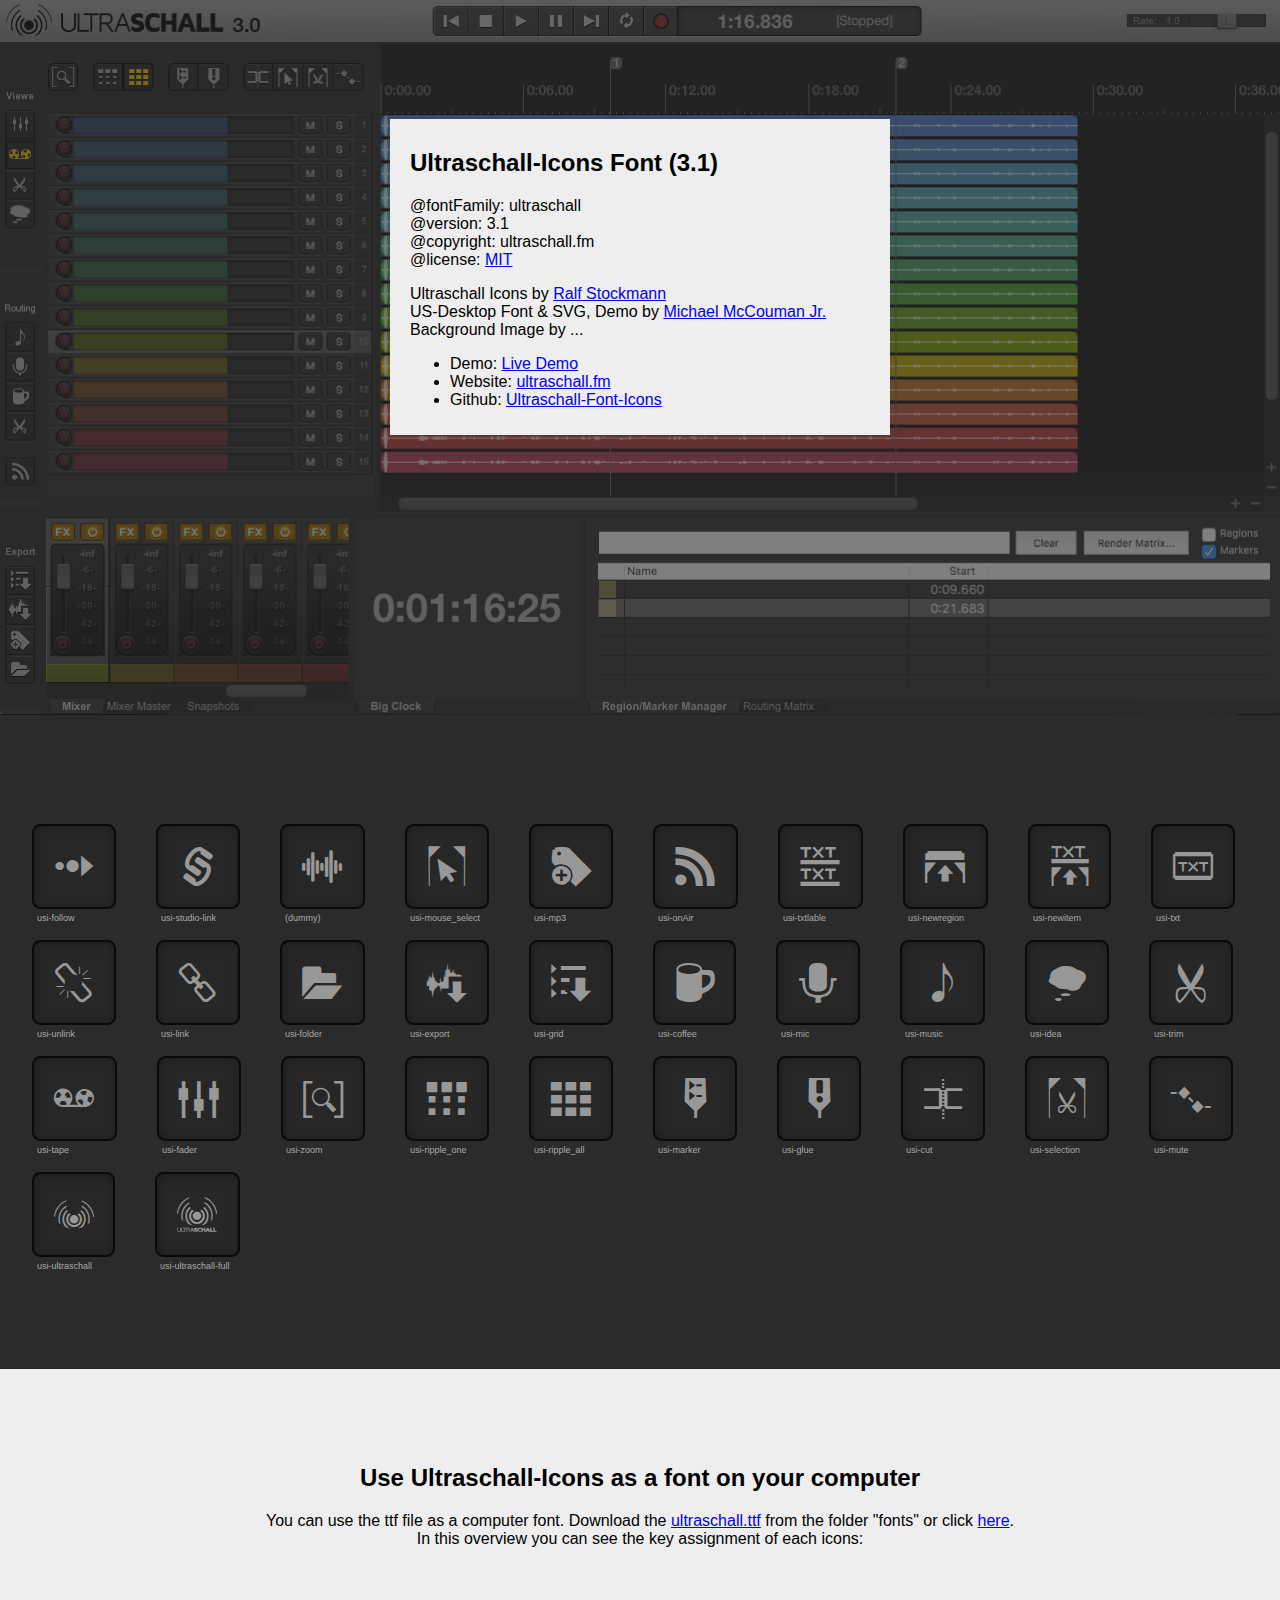
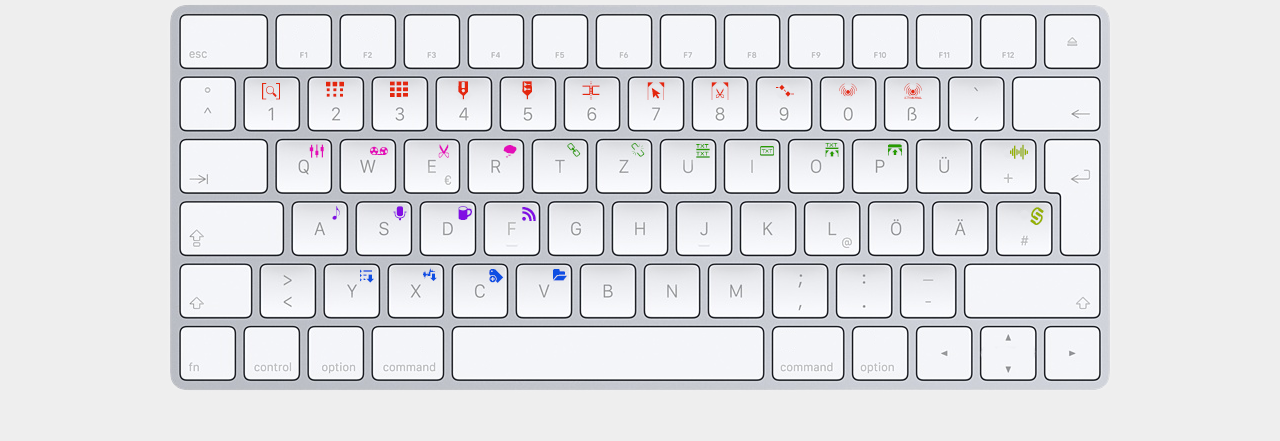
==== data/demo/index.html @ 4648a1b9 "update 3.1" ====
<!DOCTYPE html>
<html lang="en">
<head>
    <meta charset="UTF-8">
    <title>Ultraschall Icons 3.1 (demo view)</title>

    <!--
    Font Icons: "ultraschall 3.1"

    @fontFamily: ultraschall
  	@majorVersion: 3
  	@minorVersion: 1
  	@description: Ultraschall Icons
  	@copyright: ultraschall.fm - icons by Ralf Stockmann

  	@designer: Michael McCouman Jr.
  	@designerURL: http://wikibyte.org
  	@version: Version 3.0.3 / 3.1
  	@psName: ultraschall
  	@subFamily: Regular
    -->

    <link rel="stylesheet" href="css/us-fonts.css">
    <!--[if lt IE 8]><!-->
    <link rel="stylesheet" href="./css/ie7.css">
    <!--<![endif]-->
    <style>
        body {
            margin: 0;
            padding: 0;
            font-family: arial;
            background-color: #2b2b2b;
        }

        div div.grid p {
            margin: 0;
            padding: 25px;
            font-size: 9px;
            font-family: arial;
            color: #aaa;
        }

        i {
            margin: 20px;
            padding: 20px;
            font-size: 40px;

            border: 2px solid #0a0a0a;
            border-radius: 10%;
            -webkit-border-radius: 10%;
            -moz-border-radius: 10%;

            background: #272727;
            color: #989898;

            -webkit-box-shadow: inset 1px 1px 14px -6px rgba(0, 0, 0, 0.75);
            -moz-box-shadow: inset 1px 1px 14px -6px rgba(0, 0, 0, 0.75);
            box-shadow: inset 1px 1px 14px -6px rgba(0, 0, 0, 0.75);
        }

        i:hover {
            margin: 20px;
            padding: 20px;
            font-size: 40px;

            border: 2px solid #0a0a0a;
            border-radius: 10%;
            -webkit-border-radius: 10%;
            -moz-border-radius: 10%;

            background: #424341;
            color: #fff;

            -webkit-box-shadow: inset 1px 1px 14px -2px rgba(0, 0, 0, 0.75);
            -moz-box-shadow: inset 1px 1px 14px -2px rgba(0, 0, 0, 0.75);
            box-shadow: inset 1px 1px 14px -2px rgba(0, 0, 0, 0.75);
        }

        i:active {
            margin: 20px;
            padding: 20px;
            font-size: 40px;

            border: 2px solid #0a0a0a;
            border-radius: 10%;
            -webkit-border-radius: 10%;
            -moz-border-radius: 10%;

            background: #272727;
            color: #ffcc00;

            -webkit-box-shadow: inset 4px 9px 17px -3px rgba(0, 0, 0, 0.75);
            -moz-box-shadow: inset 4px 9px 17px -3px rgba(0, 0, 0, 0.75);
            box-shadow: inset 4px 9px 17px -3px rgba(0, 0, 0, 0.75);
        }

        .grid {
            width: auto;
            float: left;
            padding-bottom: 15px;
        }

        .icon-infobox {
            margin-top: -600px;
            position: relative;
            margin-bottom: 400px;
        }

        .icon-infos {
            width: 460px;
            margin-top: -12px;
            margin-bottom: 12px;
            padding: 10px 20px;
            background: #eee;
            text-align: left;
        }

        .us-screen img {
            width: 100%;
            opacity: 0.4;
        }

        .icon-page {
            margin-top: 52px;
            margin-bottom: 50px;
            padding: 12px;
        }

        .break {
            clear: both;
            padding: 35px;
        }

        .key-infos {
            margin-top: -12px;
            background: #eee;
            padding: 75px 30px 20px 30px;
        }

        .shortcodes {
            margin-top: 33px;
            text-align: center;
        }
    </style>
</head>
<body>

<div class="us-screen">
    <img src="img/us-screen.png">
</div>
<center>
    <div class="icon-infobox">
        <div class="icon-infos">
            <h2>Ultraschall-Icons Font (3.1)</h2>

            <p>
                @fontFamily: ultraschall<br>
                @version: 3.1<br>
                @copyright: ultraschall.fm<br>
                @license: <a href="https://github.com/Ultraschall/US-Font-Icons/blob/master/LICENSE">MIT</a>
            </p>

            <p>
                Ultraschall Icons by <a href="https://twitter.com/rstockm">Ralf Stockmann</a><br>
                US-Desktop Font & SVG, Demo by <a href="https://twitter.com/McCouman">Michael McCouman Jr.</a>
                Background Image by ...
            </p>

            <ul>
                <li>Demo: <a href="http://us-fonticon.wikibyte.org/">Live Demo</a></li>
                <li>Website: <a href="http://ultraschall.fm">ultraschall.fm</a></li>
                <li>Github: <a href="https://github.com/Ultraschall/US-Font-Icons">Ultraschall-Font-Icons</a></li>
            </ul>
        </div>
    </div>
</center>


<div class="icon-page">

    <!-- v3.0.3 -->

    <div class="grid">
        <i class="usi-follow"></i>

        <p> usi-follow</p>
    </div>

    <!-- v3.0.1 -->

    <div class="grid">
        <i class="usi-studio-link"></i>

        <p> usi-studio-link</p>
    </div>

    <div class="grid">
        <i class="usi-soundboard"></i>

        <p> (dummy)</p>
    </div>

    <!-- v3.0 -->

    <div class="grid">
        <i class="usi-mouse_select"></i>

        <p> usi-mouse_select</p>
    </div>

    <div class="grid">
        <i class="usi-mp3"></i>

        <p> usi-mp3</p>
    </div>

    <div class="grid">
        <i class="usi-onAir"></i>

        <p> usi-onAir</p>
    </div>


    <!-- v2.0 -->

    <div class="grid">
        <i class="usi-txtlable"></i>

        <p> usi-txtlable</p>
    </div>


    <div class="grid">
        <i class="usi-newregion"></i>

        <p> usi-newregion</p>
    </div>


    <div class="grid">
        <i class="usi-newitem"></i>

        <p> usi-newitem</p>
    </div>


    <div class="grid">
        <i class="usi-txt"></i>

        <p> usi-txt</p>
    </div>


    <!-- v1.0 -->

    <div class="grid">
        <i class="usi-unlink"></i>

        <p> usi-unlink</p>
    </div>


    <div class="grid">
        <i class="usi-link"></i>

        <p> usi-link</p>
    </div>


    <div class="grid">
        <i class="usi-folder"></i>

        <p> usi-folder</p>
    </div>


    <div class="grid">
        <i class="usi-export"></i>

        <p> usi-export</p>
    </div>


    <div class="grid">
        <i class="usi-grid"></i>

        <p> usi-grid</p>
    </div>


    <div class="grid">
        <i class="usi-coffee"></i>

        <p> usi-coffee</p>
    </div>


    <div class="grid">
        <i class="usi-mic"></i>

        <p> usi-mic</p>
    </div>


    <div class="grid">
        <i class="usi-music"></i>

        <p> usi-music</p>
    </div>


    <div class="grid">
        <i class="usi-idea"></i>

        <p> usi-idea</p>
    </div>


    <div class="grid">
        <i class="usi-trim"></i>

        <p> usi-trim</p>
    </div>


    <div class="grid">
        <i class="usi-tape"></i>

        <p> usi-tape</p>
    </div>


    <div class="grid">
        <i class="usi-fader"></i>

        <p> usi-fader</p>
    </div>


    <div class="grid">
        <i class="usi-zoom"></i>

        <p> usi-zoom</p>
    </div>


    <div class="grid">
        <i class="usi-ripple_one"></i>

        <p> usi-ripple_one</p>
    </div>


    <div class="grid">
        <i class="usi-ripple_all"></i>

        <p> usi-ripple_all</p>
    </div>


    <div class="grid">
        <i class="usi-marker"></i>

        <p> usi-marker</p>
    </div>


    <div class="grid">
        <i class="usi-glue"></i>

        <p> usi-glue</p>
    </div>


    <div class="grid">
        <i class="usi-cut"></i>

        <p> usi-cut</p>
    </div>


    <div class="grid">
        <i class="usi-selection"></i>

        <p>usi-selection</p>
    </div>


    <div class="grid">
        <i class="usi-mute"></i>

        <p>usi-mute</p>
    </div>


    <div class="grid">
        <i class="usi-ultraschall"></i>

        <p>usi-ultraschall</p>
    </div>


    <div class="grid">
        <i class="usi-ultraschall-full"></i>

        <p>usi-ultraschall-full</p>
    </div>

    <!--end-->
</div>


<div class="break"></div>

<center>
    <div class="key-infos">
        <h2>Use Ultraschall-Icons as a font on your computer</h2>
        <p>
            You can use the ttf file as a computer font. Download the <a
                href="https://github.com/Ultraschall/US-Font-Icons/blob/master/data/fonts/ultraschall.ttf?raw=true">ultraschall.ttf</a>
            from the folder "fonts" or click <a
                href="https://github.com/Ultraschall/US-Font-Icons/blob/master/data/fonts/ultraschall.ttf?raw=true">here</a>.
            <br>
            In this overview you can see the key assignment of each icons:
        </p>
        <div class="shortcodes">
            <img src="img/font-shortcuts.png">
        </div>
    </div>
</center>

</body>
</html>
---- data/demo/css/us-fonts.css ----
@font-face {
  font-family: 'ultraschall';
  src:  url('../fonts/ultraschall.eot?swge8p');
  src:  url('../fonts/ultraschall.eot?swge8p#iefix') format('embedded-opentype'),
    url('../fonts/ultraschall.ttf?swge8p') format('truetype'),
    url('../fonts/ultraschall.woff?swge8p') format('woff'),
    url('../fonts/ultraschall.svg?swge8p#ultraschall') format('svg');
  font-weight: normal;
  font-style: normal;
}

[class^="usi-"], [class*=" usi-"] {
  font-family: 'ultraschall' !important;
  speak: none;
  font-style: normal;
  font-weight: normal;
  font-variant: normal;
  text-transform: none;
  line-height: 1;
  -webkit-font-smoothing: antialiased;
  -moz-osx-font-smoothing: grayscale;
}

.usi-zoom:before {
  content: "\31";
}
.usi-follow:before {
  content: "\32";
}
.usi-ripple_one:before {
  content: "\33";
}
.usi-ripple_all:before {
  content: "\34";
}
.usi-glue:before {
  content: "\35";
}
.usi-marker:before {
  content: "\36";
}
.usi-cut:before {
  content: "\37";
}
.usi-mouse_select:before {
  content: "\38";
}
.usi-selection:before {
  content: "\39";
}
.usi-mute:before {
  content: "\30";
}
.usi-fader:before {
  content: "\71";
}
.usi-ultraschall:before {
  content: "\b4";
}
.usi-ultraschall-full:before {
  content: "\df";
}
.usi-tape:before {
  content: "\77";
}
.usi-trim:before {
  content: "\65";
}
.usi-idea:before {
  content: "\72";
}
.usi-music:before {
  content: "\61";
}
.usi-mic:before {
  content: "\73";
}
.usi-coffee:before {
  content: "\64";
}
.usi-onAir:before {
  content: "\66";
}
.usi-grid:before {
  content: "\79";
}
.usi-export:before {
  content: "\78";
}
.usi-mp3:before {
  content: "\63";
}
.usi-folder:before {
  content: "\76";
}
.usi-link:before {
  content: "\74";
}
.usi-unlink:before {
  content: "\7a";
}
.usi-txtlable:before {
  content: "\75";
}
.usi-txt:before {
  content: "\69";
}
.usi-newitem:before {
  content: "\6f";
}
.usi-newregion:before {
  content: "\70";
}
.usi-studio-link:before {
  content: "\23";
}
.usi-soundboard:before {
  content: "\2b";
}
---- data/demo/css/ie7.css ----
.usi-zoom {
  *zoom: expression(this.runtimeStyle['zoom'] = '1', this.innerHTML = '&#x31;');
}
.usi-follow {
  *zoom: expression(this.runtimeStyle['zoom'] = '1', this.innerHTML = '&#x32;');
}
.usi-ripple_one {
  *zoom: expression(this.runtimeStyle['zoom'] = '1', this.innerHTML = '&#x33;');
}
.usi-ripple_all {
  *zoom: expression(this.runtimeStyle['zoom'] = '1', this.innerHTML = '&#x34;');
}
.usi-glue {
  *zoom: expression(this.runtimeStyle['zoom'] = '1', this.innerHTML = '&#x35;');
}
.usi-marker {
  *zoom: expression(this.runtimeStyle['zoom'] = '1', this.innerHTML = '&#x36;');
}
.usi-cut {
  *zoom: expression(this.runtimeStyle['zoom'] = '1', this.innerHTML = '&#x37;');
}
.usi-mouse_select {
  *zoom: expression(this.runtimeStyle['zoom'] = '1', this.innerHTML = '&#x38;');
}
.usi-selection {
  *zoom: expression(this.runtimeStyle['zoom'] = '1', this.innerHTML = '&#x39;');
}
.usi-mute {
  *zoom: expression(this.runtimeStyle['zoom'] = '1', this.innerHTML = '&#x30;');
}
.usi-fader {
  *zoom: expression(this.runtimeStyle['zoom'] = '1', this.innerHTML = '&#x71;');
}
.usi-ultraschall {
  *zoom: expression(this.runtimeStyle['zoom'] = '1', this.innerHTML = '&#xb4;');
}
.usi-ultraschall-full {
  *zoom: expression(this.runtimeStyle['zoom'] = '1', this.innerHTML = '&#xdf;');
}
.usi-tape {
  *zoom: expression(this.runtimeStyle['zoom'] = '1', this.innerHTML = '&#x77;');
}
.usi-trim {
  *zoom: expression(this.runtimeStyle['zoom'] = '1', this.innerHTML = '&#x65;');
}
.usi-idea {
  *zoom: expression(this.runtimeStyle['zoom'] = '1', this.innerHTML = '&#x72;');
}
.usi-music {
  *zoom: expression(this.runtimeStyle['zoom'] = '1', this.innerHTML = '&#x61;');
}
.usi-mic {
  *zoom: expression(this.runtimeStyle['zoom'] = '1', this.innerHTML = '&#x73;');
}
.usi-coffee {
  *zoom: expression(this.runtimeStyle['zoom'] = '1', this.innerHTML = '&#x64;');
}
.usi-onAir {
  *zoom: expression(this.runtimeStyle['zoom'] = '1', this.innerHTML = '&#x66;');
}
.usi-grid {
  *zoom: expression(this.runtimeStyle['zoom'] = '1', this.innerHTML = '&#x79;');
}
.usi-export {
  *zoom: expression(this.runtimeStyle['zoom'] = '1', this.innerHTML = '&#x78;');
}
.usi-mp3 {
  *zoom: expression(this.runtimeStyle['zoom'] = '1', this.innerHTML = '&#x63;');
}
.usi-folder {
  *zoom: expression(this.runtimeStyle['zoom'] = '1', this.innerHTML = '&#x76;');
}
.usi-link {
  *zoom: expression(this.runtimeStyle['zoom'] = '1', this.innerHTML = '&#x74;');
}
.usi-unlink {
  *zoom: expression(this.runtimeStyle['zoom'] = '1', this.innerHTML = '&#x7a;');
}
.usi-txtlable {
  *zoom: expression(this.runtimeStyle['zoom'] = '1', this.innerHTML = '&#x75;');
}
.usi-txt {
  *zoom: expression(this.runtimeStyle['zoom'] = '1', this.innerHTML = '&#x69;');
}
.usi-newitem {
  *zoom: expression(this.runtimeStyle['zoom'] = '1', this.innerHTML = '&#x6f;');
}
.usi-newregion {
  *zoom: expression(this.runtimeStyle['zoom'] = '1', this.innerHTML = '&#x70;');
}
.usi-studio-link {
  *zoom: expression(this.runtimeStyle['zoom'] = '1', this.innerHTML = '&#x23;');
}
.usi-soundboard {
  *zoom: expression(this.runtimeStyle['zoom'] = '1', this.innerHTML = '&#x2b;');
}
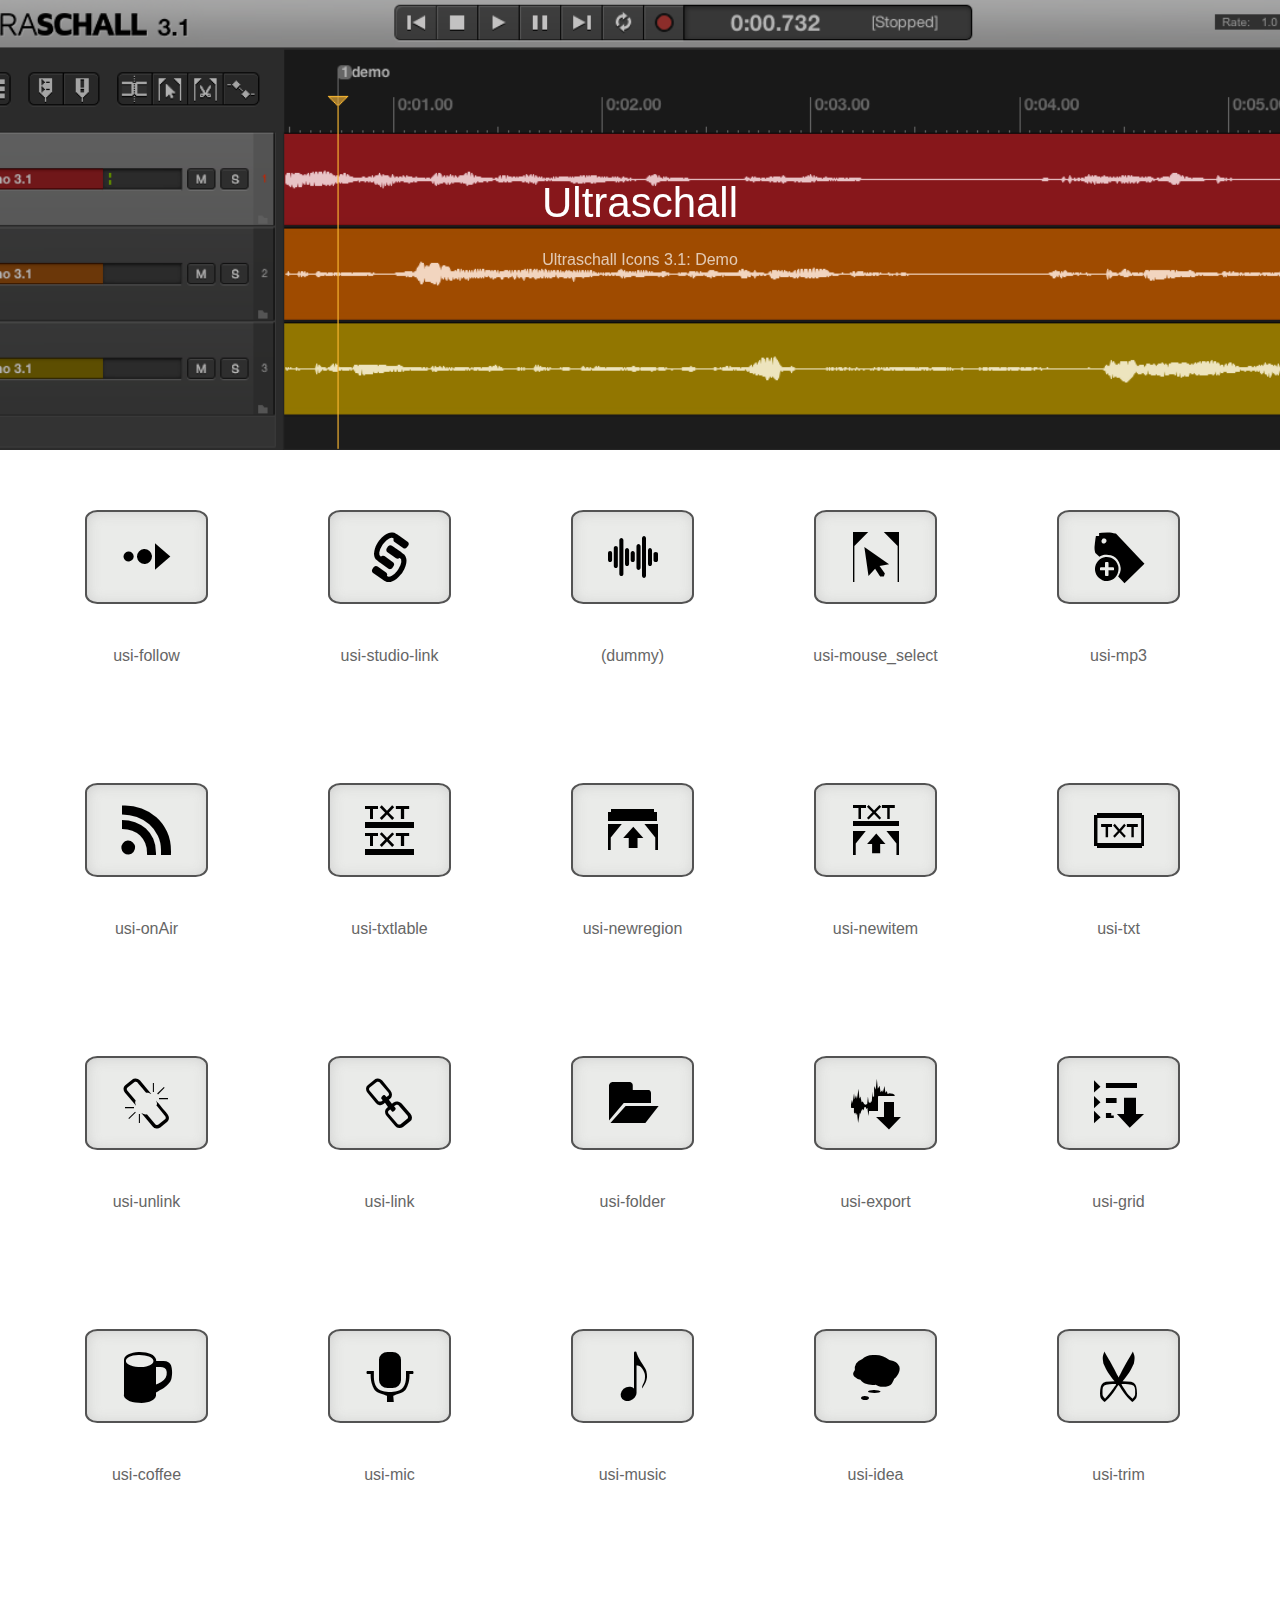
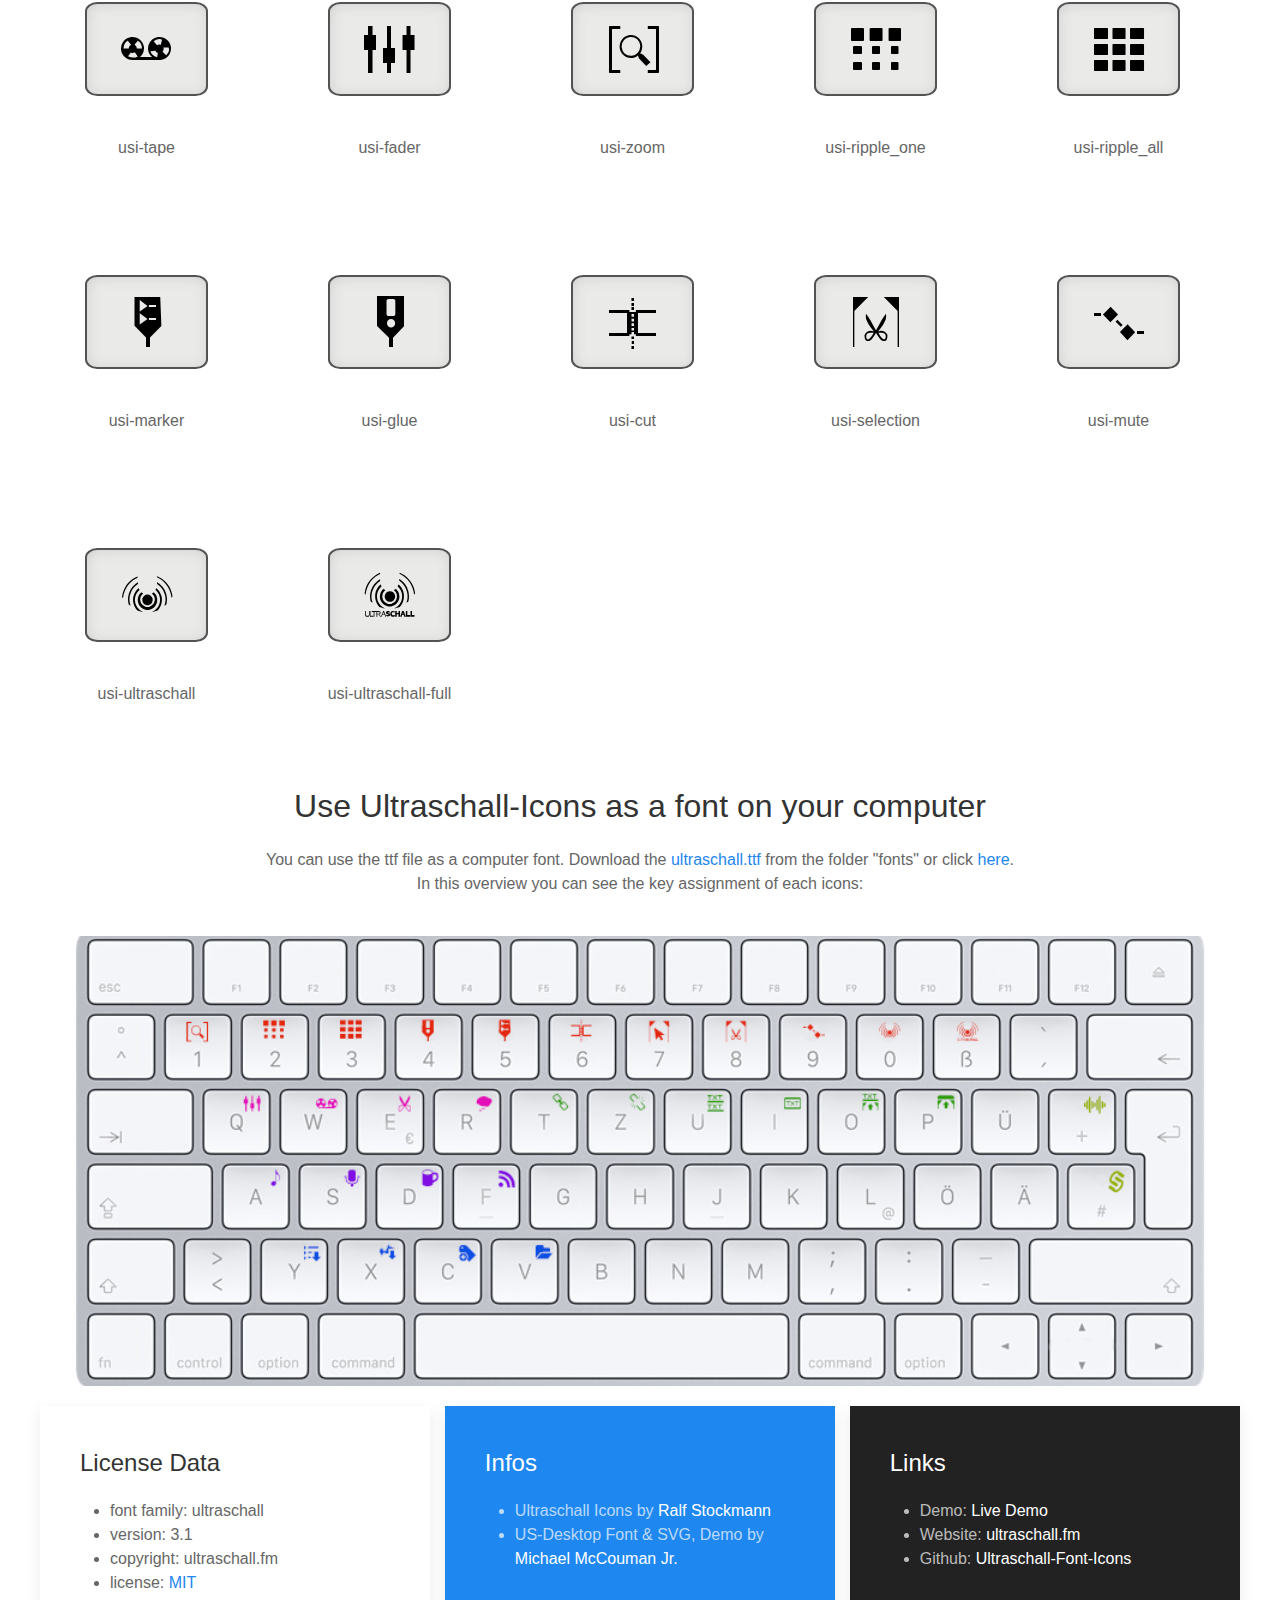
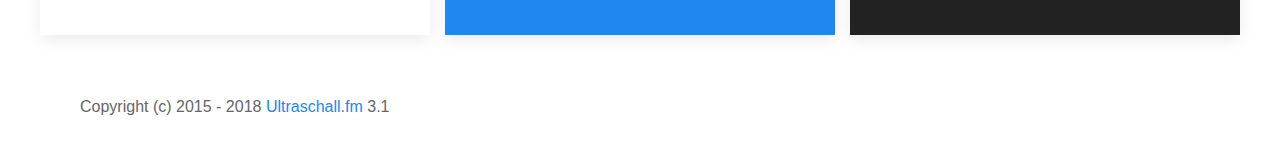
==== commit 78bb5f0e: "update 3.1" ====
--- a/data/demo/index.html
+++ b/data/demo/index.html
@@ -2,419 +2,247 @@
 <html lang="en">
 <head>
     <meta charset="UTF-8">
-    <title>Ultraschall Icons 3.1 (demo view)</title>
-
-    <!--
-    Font Icons: "ultraschall 3.1"
-
-    @fontFamily: ultraschall
-  	@majorVersion: 3
-  	@minorVersion: 1
-  	@description: Ultraschall Icons
-  	@copyright: ultraschall.fm - icons by Ralf Stockmann
-
-  	@designer: Michael McCouman Jr.
-  	@designerURL: http://wikibyte.org
-  	@version: Version 3.0.3 / 3.1
-  	@psName: ultraschall
-  	@subFamily: Regular
-    -->
-
-    <link rel="stylesheet" href="css/us-fonts.css">
+    <title>US-Icons 3.1: Demo</title>
+    <link rel="stylesheet" href="./css/us-demo.css">
+    <link rel="stylesheet" href="./css/us-fonts.css">
     <!--[if lt IE 8]><!-->
     <link rel="stylesheet" href="./css/ie7.css">
     <!--<![endif]-->
     <style>
-        body {
-            margin: 0;
-            padding: 0;
-            font-family: arial;
-            background-color: #2b2b2b;
-        }
-
-        div div.grid p {
-            margin: 0;
-            padding: 25px;
-            font-size: 9px;
-            font-family: arial;
-            color: #aaa;
-        }
-
-        i {
+        /*div.bg {
+            background: url('./img/bg.png');
+        }*/
+
+        div.uk-card i {
+            text-align: center;
+            font-size: 50px;
             margin: 20px;
             padding: 20px;
-            font-size: 40px;
-
-            border: 2px solid #0a0a0a;
+
+            border: 2px solid #535353;
             border-radius: 10%;
             -webkit-border-radius: 10%;
             -moz-border-radius: 10%;
 
-            background: #272727;
-            color: #989898;
-
-            -webkit-box-shadow: inset 1px 1px 14px -6px rgba(0, 0, 0, 0.75);
-            -moz-box-shadow: inset 1px 1px 14px -6px rgba(0, 0, 0, 0.75);
-            box-shadow: inset 1px 1px 14px -6px rgba(0, 0, 0, 0.75);
+            background: #eaebe9;
+            color: #000;
+
+            -webkit-box-shadow: inset 1px 1px 14px -2px rgba(167, 167, 167, 0.75);
+            -moz-box-shadow: inset 1px 1px 14px -2px rgba(192, 192, 192, 0.75);
+            box-shadow: inset 1px 1px 14px -2px rgba(192, 192, 192, 0.75);
         }
 
-        i:hover {
-            margin: 20px;
-            padding: 20px;
-            font-size: 40px;
-
-            border: 2px solid #0a0a0a;
-            border-radius: 10%;
-            -webkit-border-radius: 10%;
-            -moz-border-radius: 10%;
-
-            background: #424341;
-            color: #fff;
-
-            -webkit-box-shadow: inset 1px 1px 14px -2px rgba(0, 0, 0, 0.75);
-            -moz-box-shadow: inset 1px 1px 14px -2px rgba(0, 0, 0, 0.75);
-            box-shadow: inset 1px 1px 14px -2px rgba(0, 0, 0, 0.75);
+        div.uk-card p {
+            text-align: center;
         }
 
-        i:active {
-            margin: 20px;
-            padding: 20px;
-            font-size: 40px;
-
-            border: 2px solid #0a0a0a;
-            border-radius: 10%;
-            -webkit-border-radius: 10%;
-            -moz-border-radius: 10%;
-
-            background: #272727;
-            color: #ffcc00;
+        div.uk-card i:hover {
+            background: #eaebe9;
+            color: #000;
+
+            -webkit-box-shadow: inset 1px 1px 14px -2px rgba(32, 32, 32, 0.75);
+            -moz-box-shadow: inset 1px 1px 14px -2px rgba(32, 32, 32, 0.75);
+            box-shadow: inset 1px 1px 14px -2px rgba(32, 32, 32, 0.75);
+        }
+
+        div.uk-card i:active {
+            background: #eaebe9;
+            color: #e86a00;
 
             -webkit-box-shadow: inset 4px 9px 17px -3px rgba(0, 0, 0, 0.75);
             -moz-box-shadow: inset 4px 9px 17px -3px rgba(0, 0, 0, 0.75);
             box-shadow: inset 4px 9px 17px -3px rgba(0, 0, 0, 0.75);
         }
-
-        .grid {
-            width: auto;
-            float: left;
-            padding-bottom: 15px;
-        }
-
-        .icon-infobox {
-            margin-top: -600px;
-            position: relative;
-            margin-bottom: 400px;
-        }
-
-        .icon-infos {
-            width: 460px;
-            margin-top: -12px;
-            margin-bottom: 12px;
-            padding: 10px 20px;
-            background: #eee;
-            text-align: left;
-        }
-
-        .us-screen img {
-            width: 100%;
-            opacity: 0.4;
-        }
-
-        .icon-page {
-            margin-top: 52px;
-            margin-bottom: 50px;
-            padding: 12px;
-        }
-
-        .break {
-            clear: both;
-            padding: 35px;
-        }
-
-        .key-infos {
-            margin-top: -12px;
-            background: #eee;
-            padding: 75px 30px 20px 30px;
-        }
-
-        .shortcodes {
-            margin-top: 33px;
-            text-align: center;
-        }
     </style>
+    <script src="js/us-cont.js"></script>
+    <script src="js/us-icons.js"></script>
 </head>
 <body>
 
-<div class="us-screen">
-    <img src="img/us-screen.png">
-</div>
-<center>
-    <div class="icon-infobox">
-        <div class="icon-infos">
-            <h2>Ultraschall-Icons Font (3.1)</h2>
-
-            <p>
-                @fontFamily: ultraschall<br>
-                @version: 3.1<br>
-                @copyright: ultraschall.fm<br>
-                @license: <a href="https://github.com/Ultraschall/US-Font-Icons/blob/master/LICENSE">MIT</a>
-            </p>
-
-            <p>
-                Ultraschall Icons by <a href="https://twitter.com/rstockm">Ralf Stockmann</a><br>
-                US-Desktop Font & SVG, Demo by <a href="https://twitter.com/McCouman">Michael McCouman Jr.</a>
-                Background Image by ...
-            </p>
-
-            <ul>
-                <li>Demo: <a href="http://us-fonticon.wikibyte.org/">Live Demo</a></li>
-                <li>Website: <a href="http://ultraschall.fm">ultraschall.fm</a></li>
-                <li>Github: <a href="https://github.com/Ultraschall/US-Font-Icons">Ultraschall-Font-Icons</a></li>
-            </ul>
-        </div>
-    </div>
-</center>
-
-
-<div class="icon-page">
-
-    <!-- v3.0.3 -->
-
-    <div class="grid">
-        <i class="usi-follow"></i>
-
-        <p> usi-follow</p>
-    </div>
-
-    <!-- v3.0.1 -->
-
-    <div class="grid">
-        <i class="usi-studio-link"></i>
-
-        <p> usi-studio-link</p>
-    </div>
-
-    <div class="grid">
-        <i class="usi-soundboard"></i>
-
-        <p> (dummy)</p>
-    </div>
-
-    <!-- v3.0 -->
-
-    <div class="grid">
-        <i class="usi-mouse_select"></i>
-
-        <p> usi-mouse_select</p>
-    </div>
-
-    <div class="grid">
-        <i class="usi-mp3"></i>
-
-        <p> usi-mp3</p>
-    </div>
-
-    <div class="grid">
-        <i class="usi-onAir"></i>
-
-        <p> usi-onAir</p>
-    </div>
-
-
-    <!-- v2.0 -->
-
-    <div class="grid">
-        <i class="usi-txtlable"></i>
-
-        <p> usi-txtlable</p>
-    </div>
-
-
-    <div class="grid">
-        <i class="usi-newregion"></i>
-
-        <p> usi-newregion</p>
-    </div>
-
-
-    <div class="grid">
-        <i class="usi-newitem"></i>
-
-        <p> usi-newitem</p>
-    </div>
-
-
-    <div class="grid">
-        <i class="usi-txt"></i>
-
-        <p> usi-txt</p>
-    </div>
-
-
-    <!-- v1.0 -->
-
-    <div class="grid">
-        <i class="usi-unlink"></i>
-
-        <p> usi-unlink</p>
-    </div>
-
-
-    <div class="grid">
-        <i class="usi-link"></i>
-
-        <p> usi-link</p>
-    </div>
-
-
-    <div class="grid">
-        <i class="usi-folder"></i>
-
-        <p> usi-folder</p>
-    </div>
-
-
-    <div class="grid">
-        <i class="usi-export"></i>
-
-        <p> usi-export</p>
-    </div>
-
-
-    <div class="grid">
-        <i class="usi-grid"></i>
-
-        <p> usi-grid</p>
-    </div>
-
-
-    <div class="grid">
-        <i class="usi-coffee"></i>
-
-        <p> usi-coffee</p>
-    </div>
-
-
-    <div class="grid">
-        <i class="usi-mic"></i>
-
-        <p> usi-mic</p>
-    </div>
-
-
-    <div class="grid">
-        <i class="usi-music"></i>
-
-        <p> usi-music</p>
-    </div>
-
-
-    <div class="grid">
-        <i class="usi-idea"></i>
-
-        <p> usi-idea</p>
-    </div>
-
-
-    <div class="grid">
-        <i class="usi-trim"></i>
-
-        <p> usi-trim</p>
-    </div>
-
-
-    <div class="grid">
-        <i class="usi-tape"></i>
-
-        <p> usi-tape</p>
-    </div>
-
-
-    <div class="grid">
-        <i class="usi-fader"></i>
-
-        <p> usi-fader</p>
-    </div>
-
-
-    <div class="grid">
-        <i class="usi-zoom"></i>
-
-        <p> usi-zoom</p>
-    </div>
-
-
-    <div class="grid">
-        <i class="usi-ripple_one"></i>
-
-        <p> usi-ripple_one</p>
-    </div>
-
-
-    <div class="grid">
-        <i class="usi-ripple_all"></i>
-
-        <p> usi-ripple_all</p>
-    </div>
-
-
-    <div class="grid">
-        <i class="usi-marker"></i>
-
-        <p> usi-marker</p>
-    </div>
-
-
-    <div class="grid">
-        <i class="usi-glue"></i>
-
-        <p> usi-glue</p>
-    </div>
-
-
-    <div class="grid">
-        <i class="usi-cut"></i>
-
-        <p> usi-cut</p>
-    </div>
-
-
-    <div class="grid">
-        <i class="usi-selection"></i>
-
-        <p>usi-selection</p>
-    </div>
-
-
-    <div class="grid">
-        <i class="usi-mute"></i>
-
-        <p>usi-mute</p>
-    </div>
-
-
-    <div class="grid">
-        <i class="usi-ultraschall"></i>
-
-        <p>usi-ultraschall</p>
-    </div>
-
-
-    <div class="grid">
-        <i class="usi-ultraschall-full"></i>
-
-        <p>usi-ultraschall-full</p>
-    </div>
-
-    <!--end-->
-</div>
-
-
-<div class="break"></div>
-
-<center>
-    <div class="key-infos">
-        <h2>Use Ultraschall-Icons as a font on your computer</h2>
+
+<div class="uk-height-large uk-background-cover uk-light uk-flex uk-flex-top"
+     style="background-image: url('./img/bg.png');" uk-parallax="blur: 10; sepia: 100;">
+    <div class="uk-text-center uk-margin-auto uk-margin-auto-vertical uk-light"
+         uk-parallax="y: 10,0; viewport: 0.1;">
+        <h1>Ultraschall</h1>
+        <p>Ultraschall Icons 3.1: Demo</p>
+    </div>
+</div>
+
+
+<div class="uk-container">
+    <div class="uk-child-width-1-5@m uk-grid-small uk-grid-match" uk-grid>
+        <!-- v3.0.3 -->
+        <div class="uk-card uk-card-body">
+            <i class="usi-follow"></i>
+            <p>usi-follow</p>
+        </div>
+
+        <!-- v3.0.1 -->
+        <div class="uk-card uk-card-body">
+            <i class="usi-studio-link"></i>
+            <p>usi-studio-link</p>
+        </div>
+
+        <div class="uk-card uk-card-body">
+            <i class="usi-soundboard"></i>
+            <p>(dummy)</p>
+        </div>
+
+        <!-- v3.0 -->
+        <div class="uk-card uk-card-body">
+            <i class="usi-mouse_select"></i>
+            <p>usi-mouse_select</p>
+        </div>
+
+        <div class="uk-card uk-card-body">
+            <i class="usi-mp3"></i>
+            <p>usi-mp3</p>
+        </div>
+
+        <div class="uk-card uk-card-body">
+            <i class="usi-onAir"></i>
+            <p>usi-onAir</p>
+        </div>
+
+        <!-- v2.0 -->
+        <div class="uk-card uk-card-body">
+            <i class="usi-txtlable"></i>
+            <p>usi-txtlable</p>
+        </div>
+
+        <div class="uk-card uk-card-body">
+            <i class="usi-newregion"></i>
+            <p>usi-newregion</p>
+        </div>
+
+        <div class="uk-card uk-card-body">
+            <i class="usi-newitem"></i>
+            <p>usi-newitem</p>
+        </div>
+
+        <div class="uk-card uk-card-body">
+            <i class="usi-txt"></i>
+            <p>usi-txt</p>
+        </div>
+
+        <!-- v1.0 -->
+        <div class="uk-card uk-card-body">
+            <i class="usi-unlink"></i>
+            <p>usi-unlink</p>
+        </div>
+
+        <div class="uk-card uk-card-body">
+            <i class="usi-link"></i>
+            <p>usi-link</p>
+        </div>
+
+        <div class="uk-card uk-card-body">
+            <i class="usi-folder"></i>
+            <p>usi-folder</p>
+        </div>
+
+        <div class="uk-card uk-card-body">
+            <i class="usi-export"></i>
+            <p>usi-export</p>
+        </div>
+
+        <div class="uk-card uk-card-body">
+            <i class="usi-grid"></i>
+            <p>usi-grid</p>
+        </div>
+
+        <div class="uk-card uk-card-body">
+            <i class="usi-coffee"></i>
+            <p>usi-coffee</p>
+        </div>
+
+        <div class="uk-card uk-card-body">
+            <i class="usi-mic"></i>
+            <p>usi-mic</p>
+        </div>
+
+        <div class="uk-card uk-card-body">
+            <i class="usi-music"></i>
+            <p>usi-music</p>
+        </div>
+
+        <div class="uk-card uk-card-body">
+            <i class="usi-idea"></i>
+            <p>usi-idea</p>
+        </div>
+
+        <div class="uk-card uk-card-body">
+            <i class="usi-trim"></i>
+            <p>usi-trim</p>
+        </div>
+
+        <div class="uk-card uk-card-body">
+            <i class="usi-tape"></i>
+            <p>usi-tape</p>
+        </div>
+
+        <div class="uk-card uk-card-body">
+            <i class="usi-fader"></i>
+            <p>usi-fader</p>
+        </div>
+
+        <div class="uk-card uk-card-body">
+            <i class="usi-zoom"></i>
+            <p>usi-zoom</p>
+        </div>
+
+        <div class="uk-card uk-card-body">
+            <i class="usi-ripple_one"></i>
+            <p>usi-ripple_one</p>
+        </div>
+
+        <div class="uk-card uk-card-body">
+            <i class="usi-ripple_all"></i>
+            <p>usi-ripple_all</p>
+        </div>
+
+        <div class="uk-card uk-card-body">
+            <i class="usi-marker"></i>
+            <p>usi-marker</p>
+        </div>
+
+        <div class="uk-card uk-card-body">
+            <i class="usi-glue"></i>
+            <p>usi-glue</p>
+        </div>
+
+        <div class="uk-card uk-card-body">
+            <i class="usi-cut"></i>
+            <p>usi-cut</p>
+        </div>
+
+        <div class="uk-card uk-card-body">
+            <i class="usi-selection"></i>
+            <p>usi-selection</p>
+        </div>
+
+        <div class="uk-card uk-card-body">
+            <i class="usi-mute"></i>
+            <p>usi-mute</p>
+        </div>
+
+        <div class="uk-card uk-card-body">
+            <i class="usi-ultraschall"></i>
+            <p>usi-ultraschall</p>
+        </div>
+
+        <div class="uk-card uk-card-body">
+            <i class="usi-ultraschall-full"></i>
+            <p>usi-ultraschall-full</p>
+        </div>
+    </div>
+</div>
+
+
+<div class="uk-container">
+    <div class="uk-card uk-card-body">
+        <h2 class="uk-text-center">Use Ultraschall-Icons as a font on your computer</h2>
         <p>
             You can use the ttf file as a computer font. Download the <a
                 href="https://github.com/Ultraschall/US-Font-Icons/blob/master/data/fonts/ultraschall.ttf?raw=true">ultraschall.ttf</a>
@@ -423,11 +251,55 @@
             <br>
             In this overview you can see the key assignment of each icons:
         </p>
-        <div class="shortcodes">
-            <img src="img/font-shortcuts.png">
-        </div>
-    </div>
-</center>
+    </div>
+    <div class="uk-height-large uk-background-cover uk-overflow-hidden uk-light uk-flex uk-flex-top"
+         style="background-image: url('./img/font-shortcuts.png');">
+    </div>
+</div>
+
+
+<div class="uk-container uk-margin">
+    <div class="uk-child-width-1-3@m uk-grid-small uk-grid-match" uk-grid>
+        <div>
+            <div class="uk-card uk-card-default uk-card-body">
+                <h3 class="uk-card-title">License Data</h3>
+                <ul>
+                    <li>font family: ultraschall</li>
+                    <li>version: 3.1</li>
+                    <li>copyright: ultraschall.fm</li>
+                    <li>license: <a href="https://github.com/Ultraschall/US-Font-Icons/blob/master/LICENSE">MIT</a></li>
+                </ul>
+            </div>
+        </div>
+        <div>
+            <div class="uk-card uk-card-primary uk-card-body">
+                <h3 class="uk-card-title">Infos</h3>
+                <ul>
+                    <li>Ultraschall Icons by <a href="https://twitter.com/rstockm">Ralf Stockmann</a></li>
+                    <li>US-Desktop Font & SVG, Demo by <a href="https://twitter.com/McCouman">Michael McCouman Jr.</a>
+                    </li>
+                </ul>
+            </div>
+        </div>
+        <div>
+            <div class="uk-card uk-card-secondary uk-card-body">
+                <h3 class="uk-card-title">Links</h3>
+                <ul>
+                    <li>Demo: <a href="http://us-fonticon.wikibyte.org/">Live Demo</a></li>
+                    <li>Website: <a href="http://ultraschall.fm">ultraschall.fm</a></li>
+                    <li>Github: <a href="https://github.com/Ultraschall/US-Font-Icons">Ultraschall-Font-Icons</a></li>
+                </ul>
+            </div>
+        </div>
+    </div>
+</div>
+
+
+<div class="uk-container">
+    <div class="uk-padding">
+        Copyright (c) 2015 - 2018 <a href="http://ultraschall.fm">Ultraschall.fm</a> 3.1
+    </div>
+</div>
 
 </body>
-</html>
+</html>--- a/data/demo/css/us-demo.css
+++ b/data/demo/css/us-demo.css
@@ -0,0 +1 @@
+html{font-family:-apple-system,BlinkMacSystemFont,"Segoe UI",Roboto,"Helvetica Neue",Arial,sans-serif;font-size:16px;font-weight:400;line-height:1.5;-webkit-text-size-adjust:100%;-ms-text-size-adjust:100%;background:#fff;color:#666}body{margin:0}a{background-color:transparent;-webkit-text-decoration-skip:objects}a:active,a:hover{outline:0}.uk-link,a{color:#1e87f0;text-decoration:none;cursor:pointer}.uk-link:hover,a:hover{color:#0f6ecd;text-decoration:underline}abbr[title]{border-bottom:none;text-decoration:underline;text-decoration:underline dotted}b,strong{font-weight:inherit}b,strong{font-weight:bolder}:not(pre)>code,:not(pre)>kbd,:not(pre)>samp{font-size:.875rem;font-family:Consolas,monaco,monospace;color:#f0506e;white-space:nowrap;padding:2px 6px;background:#f8f8f8}em{color:#f0506e}ins{background:#ffd;color:#666;text-decoration:none}mark{background:#ffd;color:#666}q{font-style:italic}small{font-size:80%}sub,sup{font-size:75%;line-height:0;position:relative;vertical-align:baseline}sup{top:-.5em}sub{bottom:-.25em}audio,canvas,iframe,img,svg,video{vertical-align:middle}audio,canvas,img,video{max-width:100%;height:auto;box-sizing:border-box}img{border-style:none}svg:not(:root){overflow:hidden}address,dl,fieldset,figure,ol,p,pre,ul{margin:0 0 20px 0}*+address,*+dl,*+fieldset,*+figure,*+ol,*+p,*+pre,*+ul{margin-top:20px}.uk-h1,.uk-h2,.uk-h3,.uk-h4,.uk-h5,.uk-h6,h1,h2,h3,h4,h5,h6{margin:0 0 20px 0;font-family:-apple-system,BlinkMacSystemFont,"Segoe UI",Roboto,"Helvetica Neue",Arial,sans-serif;font-weight:400;color:#333;text-transform:none}*+.uk-h1,*+.uk-h2,*+.uk-h3,*+.uk-h4,*+.uk-h5,*+.uk-h6,*+h1,*+h2,*+h3,*+h4,*+h5,*+h6{margin-top:40px}.uk-h1,h1{font-size:2.625rem;line-height:1.2}.uk-h2,h2{font-size:2rem;line-height:1.3}.uk-h3,h3{font-size:1.5rem;line-height:1.4}.uk-h4,h4{font-size:1.25rem;line-height:1.4}.uk-h5,h5{font-size:16px;line-height:1.4}.uk-h6,h6{font-size:.875rem;line-height:1.4}ol,ul{padding-left:30px}ol>li>ol,ol>li>ul,ul>li>ol,ul>li>ul{margin:0}dt{font-weight:700}dd{margin-left:0}.uk-hr,hr{box-sizing:content-box;height:0;overflow:visible;text-align:inherit;margin:0 0 20px 0;border:0;border-top:1px solid #e5e5e5}*+.uk-hr,*+hr{margin-top:20px}address{font-style:normal}blockquote{margin:0 0 20px 0;font-size:1.25rem;line-height:1.5;font-style:italic;color:#333}*+blockquote{margin-top:20px}blockquote p:last-of-type{margin-bottom:0}blockquote footer{margin-top:10px;font-size:.875rem;line-height:1.5;color:#666}blockquote footer::before{content:"— "}pre{font:.875rem/1.5 Consolas,monaco,monospace;color:#666;-moz-tab-size:4;tab-size:4;overflow:auto;padding:10px;border:1px solid #e5e5e5;border-radius:3px;background:#fff}pre code{font-family:Consolas,monaco,monospace}::-moz-selection{background:#39f;color:#fff;text-shadow:none}::selection{background:#39f;color:#fff;text-shadow:none}article,aside,details,figcaption,figure,footer,header,main,nav,section,summary{display:block}progress{vertical-align:baseline}[hidden],template{display:none}iframe{border:0}a,area,button,input,label,select,summary,textarea{touch-action:manipulation}.var-media-s:before{content:'640px'}.var-media-m:before{content:'960px'}.var-media-l:before{content:'1200px'}.var-media-xl:before{content:'1600px'}.uk-link-muted a,a.uk-link-muted{color:#999}.uk-link-muted a:hover,a.uk-link-muted:hover{color:#666}.uk-link-text a:not(:hover),a.uk-link-text:not(:hover){color:inherit!important}.uk-link-text a:hover,a.uk-link-text:hover{color:#999}.uk-link-reset a,.uk-link-reset a:hover,a.uk-link-reset,a.uk-link-reset:hover{color:inherit!important;text-decoration:none!important}.uk-heading-primary{font-size:2.625rem;line-height:1.2}@media (min-width:960px){.uk-heading-primary{font-size:3.75rem;line-height:1.1}}.uk-heading-hero{font-size:4rem;line-height:1.1}@media (min-width:640px){.uk-heading-hero{font-size:6rem;line-height:1}}@media (min-width:960px){.uk-heading-hero{font-size:8rem;line-height:1}}.uk-heading-divider{padding-bottom:10px;border-bottom:1px solid #e5e5e5}.uk-heading-bullet{position:relative}.uk-heading-bullet::before{content:"";display:inline-block;position:relative;top:calc(-.1 * 1em);vertical-align:middle;height:.9em;margin-right:10px;border-left:5px solid #e5e5e5}.uk-heading-line{overflow:hidden}.uk-heading-line>*{display:inline-block;position:relative}.uk-heading-line>:after,.uk-heading-line>:before{content:"";position:absolute;top:calc(50% - (1px / 2));width:2000px;border-bottom:1px solid #e5e5e5}.uk-heading-line>:before{right:100%;margin-right:.6em}.uk-heading-line>:after{left:100%;margin-left:.6em}[class*=uk-divider]{border:none;margin-bottom:20px}*+[class*=uk-divider]{margin-top:20px}.uk-divider-icon{position:relative;height:20px;background-image:url("data:image/svg+xml;charset=UTF-8,%3Csvg%20width%3D%2220%22%20height%3D%2220%22%20viewBox%3D%220%200%2020%2020%22%20xmlns%3D%22http%3A%2F%2Fwww.w3.org%2F2000%2Fsvg%22%3E%0A%20%20%20%20%3Ccircle%20fill%3D%22none%22%20stroke%3D%22%23e5e5e5%22%20stroke-width%3D%222%22%20cx%3D%2210%22%20cy%3D%2210%22%20r%3D%227%22%3E%3C%2Fcircle%3E%0A%3C%2Fsvg%3E%0A");background-repeat:no-repeat;background-position:50% 50%}.uk-divider-icon::after,.uk-divider-icon::before{content:"";position:absolute;top:50%;max-width:calc(50% - (50px / 2));border-bottom:1px solid #e5e5e5}.uk-divider-icon::before{right:calc(50% + (50px / 2));width:100%}.uk-divider-icon::after{left:calc(50% + (50px / 2));width:100%}.uk-divider-small{line-height:0}.uk-divider-small::after{content:"";display:inline-block;width:100px;max-width:100%;border-top:1px solid #e5e5e5;vertical-align:top}.uk-list{padding:0;list-style:none}.uk-list>li::after,.uk-list>li::before{content:"";display:table}.uk-list>li::after{clear:both}.uk-list>li>:last-child{margin-bottom:0}.uk-list ul{margin:0;padding-left:30px;list-style:none}.uk-list>li:nth-child(n+2),.uk-list>li>ul{margin-top:10px}.uk-list-divider>li:nth-child(n+2){margin-top:10px;padding-top:10px;border-top:1px solid #e5e5e5}.uk-list-striped>li{padding:10px 10px}.uk-list-striped>li:nth-of-type(odd){border-top:1px solid #e5e5e5;border-bottom:1px solid #e5e5e5}.uk-list-striped>li:nth-of-type(odd){background:#f8f8f8}.uk-list-striped>li:nth-child(n+2){margin-top:0}.uk-list-bullet>li{position:relative;padding-left:calc(1.5em + 10px)}.uk-list-bullet>li::before{content:"";position:absolute;top:0;left:0;width:1.5em;height:1.5em;background-image:url("data:image/svg+xml;charset=UTF-8,%3Csvg%20width%3D%226%22%20height%3D%226%22%20viewBox%3D%220%200%206%206%22%20xmlns%3D%22http%3A%2F%2Fwww.w3.org%2F2000%2Fsvg%22%3E%0A%20%20%20%20%3Ccircle%20fill%3D%22%23666%22%20cx%3D%223%22%20cy%3D%223%22%20r%3D%223%22%3E%3C%2Fcircle%3E%0A%3C%2Fsvg%3E");background-repeat:no-repeat;background-position:50% 50%;float:left}.uk-list-large>li:nth-child(n+2),.uk-list-large>li>ul{margin-top:20px}.uk-list-large.uk-list-divider>li:nth-child(n+2){margin-top:20px;padding-top:20px}.uk-list-large.uk-list-striped>li{padding:20px 10px}.uk-list-large.uk-list-striped>li:nth-of-type(odd){border-top:1px solid #e5e5e5;border-bottom:1px solid #e5e5e5}.uk-list-large.uk-list-striped>li:nth-child(n+2){margin-top:0}.uk-description-list>dt{color:#333;font-size:.875rem;font-weight:400;text-transform:uppercase}.uk-description-list>dt:nth-child(n+2){margin-top:20px}.uk-description-list-divider>dt:nth-child(n+2){margin-top:20px;padding-top:20px;border-top:1px solid #e5e5e5}.uk-table{border-collapse:collapse;border-spacing:0;width:100%;margin-bottom:20px}*+.uk-table{margin-top:20px}.uk-table th{padding:16px 12px;text-align:left;vertical-align:bottom;font-size:.875rem;font-weight:400;color:#999;text-transform:uppercase}.uk-table td{padding:16px 12px;vertical-align:top}.uk-table td>:last-child{margin-bottom:0}.uk-table tfoot{font-size:.875rem}.uk-table caption{font-size:.875rem;text-align:left;color:#999}.uk-table tbody tr.uk-active,.uk-table>tr.uk-active{background:#ffd}.uk-table-middle,.uk-table-middle td{vertical-align:middle!important}.uk-table-divider>:first-child>tr:not(:first-child),.uk-table-divider>:not(:first-child)>tr,.uk-table-divider>tr:not(:first-child){border-top:1px solid #e5e5e5}.uk-table-striped tbody tr:nth-of-type(odd),.uk-table-striped>tr:nth-of-type(odd){background:#f8f8f8;border-top:1px solid #e5e5e5;border-bottom:1px solid #e5e5e5}.uk-table-hover tbody tr:hover,.uk-table-hover>tr:hover{background:#ffd}.uk-table-small td,.uk-table-small th{padding:10px 12px}.uk-table-justify td:first-child,.uk-table-justify th:first-child{padding-left:0}.uk-table-justify td:last-child,.uk-table-justify th:last-child{padding-right:0}.uk-table-shrink{width:1px}.uk-table-expand{min-width:300px}.uk-table-link{padding:0!important}.uk-table-link>a{display:block;padding:16px 12px}.uk-table-small .uk-table-link>a{padding:10px 12px}@media (max-width:959px){.uk-table-responsive,.uk-table-responsive tbody,.uk-table-responsive td,.uk-table-responsive th,.uk-table-responsive tr{display:block}.uk-table-responsive thead{display:none}.uk-table-responsive td,.uk-table-responsive th{width:auto!important;max-width:none!important;min-width:0!important;overflow:visible!important;white-space:normal!important}.uk-table-responsive .uk-table-link:not(:first-child)>a,.uk-table-responsive td:not(:first-child):not(.uk-table-link),.uk-table-responsive th:not(:first-child):not(.uk-table-link){padding-top:5px!important}.uk-table-responsive .uk-table-link:not(:last-child)>a,.uk-table-responsive td:not(:last-child):not(.uk-table-link),.uk-table-responsive th:not(:last-child):not(.uk-table-link){padding-bottom:5px!important}.uk-table-justify.uk-table-responsive td,.uk-table-justify.uk-table-responsive th{padding-left:0;padding-right:0}}.uk-table tbody tr{-webkit-transition:background-color .1s linear;transition:background-color .1s linear}.uk-icon{margin:0;border:none;border-radius:0;overflow:visible;font:inherit;color:inherit;text-transform:none;padding:0;background-color:transparent;display:inline-block;fill:currentcolor;line-height:0}button.uk-icon:not(:disabled){cursor:pointer}.uk-icon::-moz-focus-inner{border:0;padding:0}.uk-icon [FILL*='#']:not(.uk-preserve),.uk-icon [fill*='#']:not(.uk-preserve){fill:currentcolor}.uk-icon [STROKE*='#']:not(.uk-preserve),.uk-icon [stroke*='#']:not(.uk-preserve){stroke:currentcolor}.uk-icon>*{transform:translate(0,0)}.uk-icon-image{width:20px;height:20px;background-position:50% 50%;background-repeat:no-repeat;background-size:contain;vertical-align:middle}.uk-icon-link{color:#999}.uk-icon-link:focus,.uk-icon-link:hover{color:#666;outline:0}.uk-active>.uk-icon-link,.uk-icon-link:active{color:#595959}.uk-icon-button{box-sizing:border-box;width:36px;height:36px;border-radius:500px;background:#f8f8f8;color:#999;vertical-align:middle;display:-ms-inline-flexbox;display:-webkit-inline-flex;display:inline-flex;-ms-flex-pack:center;-webkit-justify-content:center;justify-content:center;-ms-flex-align:center;-webkit-align-items:center;align-items:center;-webkit-transition:.1s ease-in-out;transition:.1s ease-in-out;-webkit-transition-property:color,background-color;transition-property:color,background-color}.uk-icon-button:focus,.uk-icon-button:hover{background-color:#ebebeb;color:#666;outline:0}.uk-active>.uk-icon-button,.uk-icon-button:active{background-color:#dfdfdf;color:#666}.uk-range{box-sizing:border-box;margin:0;vertical-align:middle;max-width:100%;width:100%;-webkit-appearance:none;background:0 0;padding:0}.uk-range:focus{outline:0}.uk-range::-moz-focus-outer{border:none}.uk-range::-ms-track{height:15px;background:0 0;border-color:transparent;color:transparent}.uk-range:not(:disabled)::-webkit-slider-thumb{cursor:pointer}.uk-range:not(:disabled)::-moz-range-thumb{cursor:pointer}.uk-range:not(:disabled)::-ms-thumb{cursor:pointer}.uk-range::-webkit-slider-thumb{-webkit-appearance:none;margin-top:-7px;height:15px;width:15px;border-radius:500px;background:#fff;border:1px solid #ccc}.uk-range::-moz-range-thumb{border:none;height:15px;width:15px;border-radius:500px;background:#fff;border:1px solid #ccc}.uk-range::-ms-thumb{margin-top:0}.uk-range::-ms-thumb{border:none;height:15px;width:15px;border-radius:500px;background:#fff;border:1px solid #ccc}.uk-range::-ms-tooltip{display:none}.uk-range::-webkit-slider-runnable-track{height:3px;background:#ebebeb;border-radius:500px}.uk-range:active::-webkit-slider-runnable-track,.uk-range:focus::-webkit-slider-runnable-track{background:#d2d2d2}.uk-range::-moz-range-track{height:3px;background:#ebebeb;border-radius:500px}.uk-range:focus::-moz-range-track{background:#d2d2d2}.uk-range::-ms-fill-lower,.uk-range::-ms-fill-upper{height:3px;background:#ebebeb;border-radius:500px}.uk-range:focus::-ms-fill-lower,.uk-range:focus::-ms-fill-upper{background:#d2d2d2}.uk-checkbox,.uk-input,.uk-radio,.uk-select,.uk-textarea{box-sizing:border-box;margin:0;border-radius:0;font:inherit}.uk-input{overflow:visible}.uk-select{text-transform:none}.uk-select optgroup{font:inherit;font-weight:700}.uk-textarea{overflow:auto}.uk-input[type=search]::-webkit-search-cancel-button,.uk-input[type=search]::-webkit-search-decoration{-webkit-appearance:none}.uk-input[type=number]::-webkit-inner-spin-button,.uk-input[type=number]::-webkit-outer-spin-button{height:auto}.uk-input::-moz-placeholder,.uk-textarea::-moz-placeholder{opacity:1}.uk-checkbox,.uk-radio{padding:0}.uk-checkbox:not(:disabled),.uk-radio:not(:disabled){cursor:pointer}.uk-fieldset{border:none;margin:0;padding:0}.uk-input,.uk-textarea{-webkit-appearance:none}.uk-input,.uk-select,.uk-textarea{max-width:100%;width:100%;border:0 none;padding:0 10px;background:#fff;color:#666;border:1px solid #e5e5e5;-webkit-transition:.2s ease-in-out;transition:.2s ease-in-out;-webkit-transition-property:color,background-color,border;transition-property:color,background-color,border}.uk-input,.uk-select:not([multiple]):not([size]){height:40px;vertical-align:middle;display:inline-block}.uk-input:not(input),.uk-select:not(select){line-height:38px}.uk-select[multiple],.uk-select[size],.uk-textarea{padding-top:4px;padding-bottom:4px;vertical-align:top}.uk-input:focus,.uk-select:focus,.uk-textarea:focus{outline:0;background-color:#fff;color:#666;border-color:#1e87f0}.uk-input:disabled,.uk-select:disabled,.uk-textarea:disabled{background-color:#f8f8f8;color:#999;border-color:#e5e5e5}.uk-input:-ms-input-placeholder{color:#999!important}.uk-input::-moz-placeholder{color:#999}.uk-input::-webkit-input-placeholder{color:#999}.uk-textarea:-ms-input-placeholder{color:#999!important}.uk-textarea::-moz-placeholder{color:#999}.uk-textarea::-webkit-input-placeholder{color:#999}.uk-form-small{font-size:.875rem}.uk-form-small:not(textarea):not([multiple]):not([size]){height:30px;padding-left:8px;padding-right:8px}.uk-form-small:not(select):not(input):not(textarea){line-height:28px}.uk-form-large{font-size:1.25rem}.uk-form-large:not(textarea):not([multiple]):not([size]){height:55px;padding-left:12px;padding-right:12px}.uk-form-large:not(select):not(input):not(textarea){line-height:53px}.uk-form-danger,.uk-form-danger:focus{color:#f0506e;border-color:#f0506e}.uk-form-success,.uk-form-success:focus{color:#32d296;border-color:#32d296}.uk-form-blank{background:0 0;border-color:transparent}.uk-form-blank:focus{border-color:#e5e5e5;border-style:dashed}input.uk-form-width-xsmall{width:50px}select.uk-form-width-xsmall{width:75px}.uk-form-width-small{width:130px}.uk-form-width-medium{width:200px}.uk-form-width-large{width:500px}.uk-select:not([multiple]):not([size]){-webkit-appearance:none;-moz-appearance:none;padding-right:20px;background-image:url("data:image/svg+xml;charset=UTF-8,%3Csvg%20width%3D%2224%22%20height%3D%2216%22%20viewBox%3D%220%200%2024%2016%22%20xmlns%3D%22http%3A%2F%2Fwww.w3.org%2F2000%2Fsvg%22%3E%0A%20%20%20%20%3Cpolygon%20fill%3D%22%23666%22%20points%3D%2212%201%209%206%2015%206%22%3E%3C%2Fpolygon%3E%0A%20%20%20%20%3Cpolygon%20fill%3D%22%23666%22%20points%3D%2212%2013%209%208%2015%208%22%3E%3C%2Fpolygon%3E%0A%3C%2Fsvg%3E%0A");background-repeat:no-repeat;background-position:100% 50%}.uk-select:not([multiple]):not([size])::-ms-expand{display:none}.uk-select:not([multiple]):not([size]):disabled{background-image:url("data:image/svg+xml;charset=UTF-8,%3Csvg%20width%3D%2224%22%20height%3D%2216%22%20viewBox%3D%220%200%2024%2016%22%20xmlns%3D%22http%3A%2F%2Fwww.w3.org%2F2000%2Fsvg%22%3E%0A%20%20%20%20%3Cpolygon%20fill%3D%22%23999%22%20points%3D%2212%201%209%206%2015%206%22%3E%3C%2Fpolygon%3E%0A%20%20%20%20%3Cpolygon%20fill%3D%22%23999%22%20points%3D%2212%2013%209%208%2015%208%22%3E%3C%2Fpolygon%3E%0A%3C%2Fsvg%3E%0A")}.uk-checkbox,.uk-radio{display:inline-block;height:16px;width:16px;overflow:hidden;margin-top:-4px;vertical-align:middle;-webkit-appearance:none;-moz-appearance:none;background-color:transparent;background-repeat:no-repeat;background-position:50% 50%;border:1px solid #ccc;-webkit-transition:.2s ease-in-out;transition:.2s ease-in-out;-webkit-transition-property:background-color,border;transition-property:background-color,border}.uk-radio{border-radius:50%}.uk-checkbox:focus,.uk-radio:focus{outline:0;border-color:#1e87f0}.uk-checkbox:checked,.uk-checkbox:indeterminate,.uk-radio:checked{background-color:#1e87f0;border-color:transparent}.uk-checkbox:checked:focus,.uk-checkbox:indeterminate:focus,.uk-radio:checked:focus{background-color:#0e6dcd}.uk-radio:checked{background-image:url("data:image/svg+xml;charset=UTF-8,%3Csvg%20width%3D%2216%22%20height%3D%2216%22%20viewBox%3D%220%200%2016%2016%22%20xmlns%3D%22http%3A%2F%2Fwww.w3.org%2F2000%2Fsvg%22%3E%0A%20%20%20%20%3Ccircle%20fill%3D%22%23fff%22%20cx%3D%228%22%20cy%3D%228%22%20r%3D%222%22%3E%3C%2Fcircle%3E%0A%3C%2Fsvg%3E")}.uk-checkbox:checked{background-image:url("data:image/svg+xml;charset=UTF-8,%3Csvg%20width%3D%2214%22%20height%3D%2211%22%20viewBox%3D%220%200%2014%2011%22%20xmlns%3D%22http%3A%2F%2Fwww.w3.org%2F2000%2Fsvg%22%3E%0A%20%20%20%20%3Cpolygon%20fill%3D%22%23fff%22%20points%3D%2212%201%205%207.5%202%205%201%205.5%205%2010%2013%201.5%22%2F%3E%0A%3C%2Fsvg%3E")}.uk-checkbox:indeterminate{background-image:url("data:image/svg+xml;charset=UTF-8,%3Csvg%20width%3D%2216%22%20height%3D%2216%22%20viewBox%3D%220%200%2016%2016%22%20xmlns%3D%22http%3A%2F%2Fwww.w3.org%2F2000%2Fsvg%22%3E%0A%20%20%20%20%3Crect%20fill%3D%22%23fff%22%20x%3D%223%22%20y%3D%228%22%20width%3D%2210%22%20height%3D%221%22%3E%3C%2Frect%3E%0A%3C%2Fsvg%3E")}.uk-checkbox:disabled,.uk-radio:disabled{background-color:#f8f8f8;border-color:#e5e5e5}.uk-radio:disabled:checked{background-image:url("data:image/svg+xml;charset=UTF-8,%3Csvg%20width%3D%2216%22%20height%3D%2216%22%20viewBox%3D%220%200%2016%2016%22%20xmlns%3D%22http%3A%2F%2Fwww.w3.org%2F2000%2Fsvg%22%3E%0A%20%20%20%20%3Ccircle%20fill%3D%22%23999%22%20cx%3D%228%22%20cy%3D%228%22%20r%3D%222%22%3E%3C%2Fcircle%3E%0A%3C%2Fsvg%3E")}.uk-checkbox:disabled:checked{background-image:url("data:image/svg+xml;charset=UTF-8,%3Csvg%20width%3D%2214%22%20height%3D%2211%22%20viewBox%3D%220%200%2014%2011%22%20xmlns%3D%22http%3A%2F%2Fwww.w3.org%2F2000%2Fsvg%22%3E%0A%20%20%20%20%3Cpolygon%20fill%3D%22%23999%22%20points%3D%2212%201%205%207.5%202%205%201%205.5%205%2010%2013%201.5%22%2F%3E%0A%3C%2Fsvg%3E")}.uk-checkbox:disabled:indeterminate{background-image:url("data:image/svg+xml;charset=UTF-8,%3Csvg%20width%3D%2216%22%20height%3D%2216%22%20viewBox%3D%220%200%2016%2016%22%20xmlns%3D%22http%3A%2F%2Fwww.w3.org%2F2000%2Fsvg%22%3E%0A%20%20%20%20%3Crect%20fill%3D%22%23999%22%20x%3D%223%22%20y%3D%228%22%20width%3D%2210%22%20height%3D%221%22%3E%3C%2Frect%3E%0A%3C%2Fsvg%3E")}.uk-legend{width:100%;color:inherit;padding:0;font-size:1.5rem;line-height:1.4}.uk-form-custom{display:inline-block;position:relative;max-width:100%;vertical-align:middle}.uk-form-custom input[type=file],.uk-form-custom select{position:absolute;top:0;z-index:1;width:100%;height:100%;left:0;-webkit-appearance:none;opacity:0;cursor:pointer}.uk-form-custom input[type=file]{font-size:500px;overflow:hidden}.uk-form-label{color:#333;font-size:.875rem}.uk-form-stacked .uk-form-label{display:block;margin-bottom:5px}@media (max-width:959px){.uk-form-horizontal .uk-form-label{display:block;margin-bottom:5px}}@media (min-width:960px){.uk-form-horizontal .uk-form-label{width:200px;margin-top:7px;float:left}.uk-form-horizontal .uk-form-controls{margin-left:215px}.uk-form-horizontal .uk-form-controls-text{padding-top:7px}}.uk-form-icon{position:absolute;top:0;bottom:0;left:0;width:40px;display:-ms-inline-flexbox;display:-webkit-inline-flex;display:inline-flex;-ms-flex-pack:center;-webkit-justify-content:center;justify-content:center;-ms-flex-align:center;-webkit-align-items:center;align-items:center;color:#999}.uk-form-icon:hover{color:#666}.uk-form-icon:not(a):not(button):not(input){pointer-events:none}.uk-form-icon:not(.uk-form-icon-flip)+.uk-input{padding-left:40px}.uk-form-icon-flip{right:0;left:auto}.uk-form-icon-flip+.uk-input{padding-right:40px}.uk-button{margin:0;border:none;border-radius:0;overflow:visible;font:inherit;color:inherit;text-transform:none;display:inline-block;box-sizing:border-box;padding:0 30px;vertical-align:middle;font-size:.875rem;line-height:38px;text-align:center;text-decoration:none;text-transform:uppercase;-webkit-transition:.1s ease-in-out;transition:.1s ease-in-out;-webkit-transition-property:color,background-color,border-color;transition-property:color,background-color,border-color}.uk-button:not(:disabled){cursor:pointer}.uk-button::-moz-focus-inner{border:0;padding:0}.uk-button:hover{text-decoration:none}.uk-button:focus{outline:0}.uk-button-default{background-color:transparent;color:#333;border:1px solid #e5e5e5}.uk-button-default:focus,.uk-button-default:hover{background-color:transparent;color:#333;border-color:#b2b2b2}.uk-button-default.uk-active,.uk-button-default:active{background-color:transparent;color:#333;border-color:#999}.uk-button-primary{background-color:#1e87f0;color:#fff;border:1px solid transparent}.uk-button-primary:focus,.uk-button-primary:hover{background-color:#0f7ae5;color:#fff}.uk-button-primary.uk-active,.uk-button-primary:active{background-color:#0e6dcd;color:#fff}.uk-button-secondary{background-color:#222;color:#fff;border:1px solid transparent}.uk-button-secondary:focus,.uk-button-secondary:hover{background-color:#151515;color:#fff}.uk-button-secondary.uk-active,.uk-button-secondary:active{background-color:#080808;color:#fff}.uk-button-danger{background-color:#f0506e;color:#fff;border:1px solid transparent}.uk-button-danger:focus,.uk-button-danger:hover{background-color:#ee395b;color:#fff}.uk-button-danger.uk-active,.uk-button-danger:active{background-color:#ec2147;color:#fff}.uk-button-danger:disabled,.uk-button-default:disabled,.uk-button-primary:disabled,.uk-button-secondary:disabled{background-color:transparent;color:#999;border-color:#e5e5e5}.uk-button-small{padding:0 15px;line-height:28px;font-size:.875rem}.uk-button-large{padding:0 40px;line-height:53px;font-size:.875rem}.uk-button-text{padding:0;line-height:1.5;background:0 0;color:#333;position:relative}.uk-button-text::before{content:"";position:absolute;bottom:0;left:0;right:100%;border-bottom:1px solid #333;-webkit-transition:right .3s ease-out;transition:right .3s ease-out}.uk-button-text:focus,.uk-button-text:hover{color:#333}.uk-button-text:focus::before,.uk-button-text:hover::before{right:0}.uk-button-text:disabled{color:#999}.uk-button-text:disabled::before{display:none}.uk-button-link{padding:0;line-height:1.5;background:0 0;color:#1e87f0}.uk-button-link:focus,.uk-button-link:hover{color:#0f6ecd;text-decoration:underline}.uk-button-link:disabled{color:#999;text-decoration:none}.uk-button-group{display:-ms-inline-flexbox;display:-webkit-inline-flex;display:inline-flex;vertical-align:middle;position:relative}.uk-button-group>.uk-button:nth-child(n+2),.uk-button-group>div:nth-child(n+2) .uk-button{margin-left:-1px}.uk-button-group .uk-button.uk-active,.uk-button-group .uk-button:active,.uk-button-group .uk-button:focus,.uk-button-group .uk-button:hover{position:relative;z-index:1}.uk-section{box-sizing:border-box;padding-top:40px;padding-bottom:40px}@media (min-width:960px){.uk-section{padding-top:70px;padding-bottom:70px}}.uk-section::after,.uk-section::before{content:"";display:table}.uk-section::after{clear:both}.uk-section>:last-child{margin-bottom:0}.uk-section-xsmall{padding-top:20px;padding-bottom:20px}.uk-section-small{padding-top:40px;padding-bottom:40px}.uk-section-large{padding-top:70px;padding-bottom:70px}@media (min-width:960px){.uk-section-large{padding-top:140px;padding-bottom:140px}}.uk-section-xlarge{padding-top:140px;padding-bottom:140px}@media (min-width:960px){.uk-section-xlarge{padding-top:210px;padding-bottom:210px}}.uk-section-default{background:#fff}.uk-section-muted{background:#f8f8f8}.uk-section-primary{background:#1e87f0}.uk-section-secondary{background:#222}.uk-container{box-sizing:content-box;max-width:1200px;margin-left:auto;margin-right:auto;padding-left:15px;padding-right:15px}@media (min-width:640px){.uk-container{padding-left:30px;padding-right:30px}}@media (min-width:960px){.uk-container{padding-left:40px;padding-right:40px}}.uk-container::after,.uk-container::before{content:"";display:table}.uk-container::after{clear:both}.uk-container>:last-child{margin-bottom:0}.uk-container .uk-container{padding-left:0;padding-right:0}.uk-container-small{max-width:900px}.uk-container-large{max-width:1600px}.uk-container-expand{max-width:none}.uk-grid{display:-ms-flexbox;display:-webkit-flex;display:flex;-ms-flex-wrap:wrap;-webkit-flex-wrap:wrap;flex-wrap:wrap;margin:0;padding:0;list-style:none}.uk-grid>*{margin:0}.uk-grid>*>:last-child{margin-bottom:0}.uk-grid{margin-left:-30px}.uk-grid>*{padding-left:30px}*+.uk-grid-margin,.uk-grid+.uk-grid,.uk-grid>.uk-grid-margin{margin-top:30px}@media (min-width:1200px){.uk-grid{margin-left:-40px}.uk-grid>*{padding-left:40px}*+.uk-grid-margin,.uk-grid+.uk-grid,.uk-grid>.uk-grid-margin{margin-top:40px}}.uk-grid-small{margin-left:-15px}.uk-grid-small>*{padding-left:15px}*+.uk-grid-margin-small,.uk-grid+.uk-grid-small,.uk-grid-small>.uk-grid-margin{margin-top:15px}.uk-grid-medium{margin-left:-30px}.uk-grid-medium>*{padding-left:30px}*+.uk-grid-margin-medium,.uk-grid+.uk-grid-medium,.uk-grid-medium>.uk-grid-margin{margin-top:30px}.uk-grid-large{margin-left:-40px}.uk-grid-large>*{padding-left:40px}*+.uk-grid-margin-large,.uk-grid+.uk-grid-large,.uk-grid-large>.uk-grid-margin{margin-top:40px}@media (min-width:1200px){.uk-grid-large{margin-left:-70px}.uk-grid-large>*{padding-left:70px}*+.uk-grid-margin-large,.uk-grid+.uk-grid-large,.uk-grid-large>.uk-grid-margin{margin-top:70px}}.uk-grid-collapse{margin-left:0}.uk-grid-collapse>*{padding-left:0}.uk-grid+.uk-grid-collapse,.uk-grid-collapse>.uk-grid-margin{margin-top:0}.uk-grid-divider>*{position:relative}.uk-grid-divider>:not(.uk-first-column)::before{content:"";position:absolute;top:0;bottom:0;border-left:1px solid #e5e5e5}.uk-grid-divider.uk-grid-stack>.uk-grid-margin::before{content:"";position:absolute;left:0;right:0;border-top:1px solid #e5e5e5}.uk-grid-divider{margin-left:-60px}.uk-grid-divider>*{padding-left:60px}.uk-grid-divider>:not(.uk-first-column)::before{left:30px}.uk-grid-divider.uk-grid-stack>.uk-grid-margin{margin-top:60px}.uk-grid-divider.uk-grid-stack>.uk-grid-margin::before{top:-30px;left:60px}@media (min-width:1200px){.uk-grid-divider{margin-left:-80px}.uk-grid-divider>*{padding-left:80px}.uk-grid-divider>:not(.uk-first-column)::before{left:40px}.uk-grid-divider.uk-grid-stack>.uk-grid-margin{margin-top:80px}.uk-grid-divider.uk-grid-stack>.uk-grid-margin::before{top:-40px;left:80px}}.uk-grid-divider.uk-grid-small{margin-left:-30px}.uk-grid-divider.uk-grid-small>*{padding-left:30px}.uk-grid-divider.uk-grid-small>:not(.uk-first-column)::before{left:15px}.uk-grid-divider.uk-grid-small.uk-grid-stack>.uk-grid-margin{margin-top:30px}.uk-grid-divider.uk-grid-small.uk-grid-stack>.uk-grid-margin::before{top:-15px;left:30px}.uk-grid-divider.uk-grid-medium{margin-left:-60px}.uk-grid-divider.uk-grid-medium>*{padding-left:60px}.uk-grid-divider.uk-grid-medium>:not(.uk-first-column)::before{left:30px}.uk-grid-divider.uk-grid-medium.uk-grid-stack>.uk-grid-margin{margin-top:60px}.uk-grid-divider.uk-grid-medium.uk-grid-stack>.uk-grid-margin::before{top:-30px;left:60px}.uk-grid-divider.uk-grid-large{margin-left:-80px}.uk-grid-divider.uk-grid-large>*{padding-left:80px}.uk-grid-divider.uk-grid-large>:not(.uk-first-column)::before{left:40px}.uk-grid-divider.uk-grid-large.uk-grid-stack>.uk-grid-margin{margin-top:80px}.uk-grid-divider.uk-grid-large.uk-grid-stack>.uk-grid-margin::before{top:-40px;left:80px}@media (min-width:1200px){.uk-grid-divider.uk-grid-large{margin-left:-140px}.uk-grid-divider.uk-grid-large>*{padding-left:140px}.uk-grid-divider.uk-grid-large>:not(.uk-first-column)::before{left:70px}.uk-grid-divider.uk-grid-large.uk-grid-stack>.uk-grid-margin{margin-top:140px}.uk-grid-divider.uk-grid-large.uk-grid-stack>.uk-grid-margin::before{top:-70px;left:140px}}.uk-grid-item-match,.uk-grid-match>*{display:-ms-flexbox;display:-webkit-flex;display:flex;-ms-flex-wrap:wrap;-webkit-flex-wrap:wrap;flex-wrap:wrap}.uk-grid-item-match>:not([class*=uk-width]),.uk-grid-match>*>:not([class*=uk-width]){box-sizing:border-box;width:100%;-ms-flex:auto;-webkit-flex:auto;flex:auto}.uk-tile{position:relative;box-sizing:border-box;padding-left:15px;padding-right:15px;padding-top:40px;padding-bottom:40px}@media (min-width:640px){.uk-tile{padding-left:30px;padding-right:30px}}@media (min-width:960px){.uk-tile{padding-left:40px;padding-right:40px;padding-top:70px;padding-bottom:70px}}.uk-tile::after,.uk-tile::before{content:"";display:table}.uk-tile::after{clear:both}.uk-tile>:last-child{margin-bottom:0}.uk-tile-xsmall{padding-top:20px;padding-bottom:20px}.uk-tile-small{padding-top:40px;padding-bottom:40px}.uk-tile-large{padding-top:70px;padding-bottom:70px}@media (min-width:960px){.uk-tile-large{padding-top:140px;padding-bottom:140px}}.uk-tile-xlarge{padding-top:140px;padding-bottom:140px}@media (min-width:960px){.uk-tile-xlarge{padding-top:210px;padding-bottom:210px}}.uk-tile-default{background:#fff}.uk-tile-muted{background:#f8f8f8}.uk-tile-primary{background:#1e87f0}.uk-tile-secondary{background:#222}.uk-card{position:relative;box-sizing:border-box;-webkit-transition:box-shadow .1s ease-in-out;transition:box-shadow .1s ease-in-out}.uk-card-body{padding:30px 30px}.uk-card-header{padding:15px 30px}.uk-card-footer{padding:15px 30px}@media (min-width:1200px){.uk-card-body{padding:40px 40px}.uk-card-header{padding:20px 40px}.uk-card-footer{padding:20px 40px}}.uk-card-body::after,.uk-card-body::before,.uk-card-footer::after,.uk-card-footer::before,.uk-card-header::after,.uk-card-header::before{content:"";display:table}.uk-card-body::after,.uk-card-footer::after,.uk-card-header::after{clear:both}.uk-card-body>:last-child,.uk-card-footer>:last-child,.uk-card-header>:last-child{margin-bottom:0}.uk-card-title{font-size:1.5rem;line-height:1.4}.uk-card-badge{position:absolute;top:30px;right:30px;z-index:1}.uk-card-badge:first-child+*{margin-top:0}.uk-card-hover:not(.uk-card-default):not(.uk-card-primary):not(.uk-card-secondary):hover{background:#fff;box-shadow:0 14px 25px rgba(0,0,0,.16)}.uk-card-default{background:#fff;color:#666;box-shadow:0 5px 15px rgba(0,0,0,.08)}.uk-card-default .uk-card-title{color:#333}.uk-card-default.uk-card-hover:hover{background-color:#fff;box-shadow:0 14px 25px rgba(0,0,0,.16)}.uk-card-default .uk-card-header{border-bottom:1px solid #e5e5e5}.uk-card-default .uk-card-footer{border-top:1px solid #e5e5e5}.uk-card-primary{background:#1e87f0;color:#fff;box-shadow:0 5px 15px rgba(0,0,0,.08)}.uk-card-primary .uk-card-title{color:#fff}.uk-card-primary.uk-card-hover:hover{background-color:#1e87f0;box-shadow:0 14px 25px rgba(0,0,0,.16)}.uk-card-secondary{background:#222;color:#fff;box-shadow:0 5px 15px rgba(0,0,0,.08)}.uk-card-secondary .uk-card-title{color:#fff}.uk-card-secondary.uk-card-hover:hover{background-color:#222;box-shadow:0 14px 25px rgba(0,0,0,.16)}.uk-card-small .uk-card-body,.uk-card-small.uk-card-body{padding:20px 20px}.uk-card-small .uk-card-header{padding:13px 20px}.uk-card-small .uk-card-footer{padding:13px 20px}@media (min-width:1200px){.uk-card-large .uk-card-body,.uk-card-large.uk-card-body{padding:70px 70px}.uk-card-large .uk-card-header{padding:35px 70px}.uk-card-large .uk-card-footer{padding:35px 70px}}.uk-card-body .uk-nav-default{margin:-15px -30px}.uk-card-title+.uk-nav-default{margin-top:0}.uk-card-body .uk-nav-default .uk-nav-divider,.uk-card-body .uk-nav-default .uk-nav-header,.uk-card-body .uk-nav-default>li>a{padding-left:30px;padding-right:30px}.uk-card-body .uk-nav-default .uk-nav-sub{padding-left:45px}@media (min-width:1200px){.uk-card-body .uk-nav-default{margin:-25px -40px}.uk-card-title+.uk-nav-default{margin-top:0}.uk-card-body .uk-nav-default .uk-nav-divider,.uk-card-body .uk-nav-default .uk-nav-header,.uk-card-body .uk-nav-default>li>a{padding-left:40px;padding-right:40px}.uk-card-body .uk-nav-default .uk-nav-sub{padding-left:55px}}.uk-card-small .uk-nav-default{margin:-5px -20px}.uk-card-small .uk-card-title+.uk-nav-default{margin-top:0}.uk-card-small .uk-nav-default .uk-nav-divider,.uk-card-small .uk-nav-default .uk-nav-header,.uk-card-small .uk-nav-default>li>a{padding-left:20px;padding-right:20px}.uk-card-small .uk-nav-default .uk-nav-sub{padding-left:35px}@media (min-width:1200px){.uk-card-large .uk-nav-default{margin:-55px -70px}.uk-card-large .uk-card-title+.uk-nav-default{margin-top:0}}.uk-close{color:#999;-webkit-transition:.1s ease-in-out;transition:.1s ease-in-out;-webkit-transition-property:color,opacity;transition-property:color,opacity}.uk-close:focus,.uk-close:hover{color:#666;outline:0}.uk-spinner>*{-webkit-animation:uk-spinner-rotate 1.4s linear infinite;animation:uk-spinner-rotate 1.4s linear infinite}@-webkit-keyframes uk-spinner-rotate{0%{-webkit-transform:rotate(0)}100%{-webkit-transform:rotate(270deg)}}@keyframes uk-spinner-rotate{0%{transform:rotate(0)}100%{transform:rotate(270deg)}}.uk-spinner>*>*{stroke-dasharray:88px;stroke-dashoffset:0;transform-origin:center;-webkit-animation:uk-spinner-dash 1.4s ease-in-out infinite;animation:uk-spinner-dash 1.4s ease-in-out infinite;stroke-width:1;stroke-linecap:round}@-webkit-keyframes uk-spinner-dash{0%{stroke-dashoffset:88px}50%{stroke-dashoffset:22px;-webkit-transform:rotate(135deg)}100%{stroke-dashoffset:88px;-webkit-transform:rotate(450deg)}}@keyframes uk-spinner-dash{0%{stroke-dashoffset:88px}50%{stroke-dashoffset:22px;transform:rotate(135deg)}100%{stroke-dashoffset:88px;transform:rotate(450deg)}}.uk-totop{padding:5px;color:#999;-webkit-transition:color .1s ease-in-out;transition:color .1s ease-in-out}.uk-totop:focus,.uk-totop:hover{color:#666;outline:0}.uk-totop:active{color:#333}.uk-marker{padding:5px;background:#222;color:#fff;border-radius:500px}.uk-marker:focus,.uk-marker:hover{color:#fff;outline:0}.uk-alert{position:relative;margin-bottom:20px;padding:15px 29px 15px 15px;background:#f8f8f8;color:#666}*+.uk-alert{margin-top:20px}.uk-alert>:last-child{margin-bottom:0}.uk-alert-close{position:absolute;top:20px;right:15px;color:inherit;opacity:.4}.uk-alert-close:first-child+*{margin-top:0}.uk-alert-close:focus,.uk-alert-close:hover{color:inherit;opacity:.8}.uk-alert-primary{background:#d8eafc;color:#1e87f0}.uk-alert-success{background:#edfbf6;color:#32d296}.uk-alert-warning{background:#fff6ee;color:#faa05a}.uk-alert-danger{background:#fef4f6;color:#f0506e}.uk-alert h1,.uk-alert h2,.uk-alert h3,.uk-alert h4,.uk-alert h5,.uk-alert h6{color:inherit}.uk-alert a:not([class]){color:inherit;text-decoration:underline}.uk-alert a:not([class]):hover{color:inherit;text-decoration:underline}.uk-badge{box-sizing:border-box;min-width:22px;height:22px;line-height:22px;padding:0 5px;border-radius:500px;vertical-align:middle;background:#1e87f0;color:#fff;font-size:.875rem;display:-ms-inline-flexbox;display:-webkit-inline-flex;display:inline-flex;-ms-flex-pack:center;-webkit-justify-content:center;justify-content:center;-ms-flex-align:center;-webkit-align-items:center;align-items:center}.uk-badge:focus,.uk-badge:hover{color:#fff;text-decoration:none;outline:0}.uk-label{display:inline-block;padding:0 10px;background:#1e87f0;line-height:1.5;font-size:.875rem;color:#fff;vertical-align:middle;white-space:nowrap;border-radius:2px;text-transform:uppercase}.uk-label-success{background-color:#32d296;color:#fff}.uk-label-warning{background-color:#faa05a;color:#fff}.uk-label-danger{background-color:#f0506e;color:#fff}.uk-overlay{padding:30px 30px}.uk-overlay>:last-child{margin-bottom:0}.uk-overlay-default{background:rgba(255,255,255,.8)}.uk-overlay-primary{background:rgba(34,34,34,.8)}.uk-article::after,.uk-article::before{content:"";display:table}.uk-article::after{clear:both}.uk-article>:last-child{margin-bottom:0}.uk-article+.uk-article{margin-top:70px}.uk-article-title{font-size:2.625rem;line-height:1.2}.uk-article-meta{font-size:.875rem;line-height:1.4;color:#999}.uk-article-meta a{color:#999}.uk-article-meta a:hover{color:#666;text-decoration:none}.uk-comment-header{margin-bottom:20px}.uk-comment-body::after,.uk-comment-body::before,.uk-comment-header::after,.uk-comment-header::before{content:"";display:table}.uk-comment-body::after,.uk-comment-header::after{clear:both}.uk-comment-body>:last-child,.uk-comment-header>:last-child{margin-bottom:0}.uk-comment-title{font-size:1.25rem;line-height:1.4}.uk-comment-meta{font-size:.875rem;line-height:1.4;color:#999}.uk-comment-list{padding:0;list-style:none}.uk-comment-list>:nth-child(n+2){margin-top:70px}.uk-comment-list .uk-comment~ul{margin:70px 0 0 0;padding-left:30px;list-style:none}@media (min-width:960px){.uk-comment-list .uk-comment~ul{padding-left:100px}}.uk-comment-list .uk-comment~ul>:nth-child(n+2){margin-top:70px}.uk-comment-primary{padding:30px;background-color:#f8f8f8}.uk-search{display:inline-block;position:relative;max-width:100%;margin:0}.uk-search-input::-webkit-search-cancel-button,.uk-search-input::-webkit-search-decoration{-webkit-appearance:none}.uk-search-input::-moz-placeholder{opacity:1}.uk-search-input{box-sizing:border-box;margin:0;border-radius:0;font:inherit;overflow:visible;-webkit-appearance:none;vertical-align:middle;width:100%;border:none;color:#666}.uk-search-input:focus{outline:0}.uk-search-input:-ms-input-placeholder{color:#999!important}.uk-search-input::-moz-placeholder{color:#999}.uk-search-input::-webkit-input-placeholder{color:#999}.uk-search-icon:focus{outline:0}.uk-search .uk-search-icon{position:absolute;top:0;bottom:0;left:0;display:-ms-inline-flexbox;display:-webkit-inline-flex;display:inline-flex;-ms-flex-pack:center;-webkit-justify-content:center;justify-content:center;-ms-flex-align:center;-webkit-align-items:center;align-items:center;color:#999}.uk-search .uk-search-icon:hover{color:#999}.uk-search .uk-search-icon:not(a):not(button):not(input){pointer-events:none}.uk-search .uk-search-icon-flip{right:0;left:auto}.uk-search-default{width:180px}.uk-search-default .uk-search-input{height:40px;padding-left:6px;padding-right:6px;background:0 0;border:1px solid #e5e5e5}.uk-search-default .uk-search-input:focus{background-color:transparent}.uk-search-default .uk-search-icon{width:40px}.uk-search-default .uk-search-icon:not(.uk-search-icon-flip)+.uk-search-input{padding-left:40px}.uk-search-default .uk-search-icon-flip+.uk-search-input{padding-right:40px}.uk-search-navbar{width:400px}.uk-search-navbar .uk-search-input{height:40px;background:0 0;font-size:1.5rem}.uk-search-navbar .uk-search-icon{width:40px}.uk-search-navbar .uk-search-icon:not(.uk-search-icon-flip)+.uk-search-input{padding-left:40px}.uk-search-navbar .uk-search-icon-flip+.uk-search-input{padding-right:40px}.uk-search-large{width:500px}.uk-search-large .uk-search-input{height:80px;background:0 0;font-size:2.625rem}.uk-search-large .uk-search-icon{width:80px}.uk-search-large .uk-search-icon:not(.uk-search-icon-flip)+.uk-search-input{padding-left:80px}.uk-search-large .uk-search-icon-flip+.uk-search-input{padding-right:80px}.uk-search-toggle{color:#999}.uk-search-toggle:focus,.uk-search-toggle:hover{color:#666}.uk-nav,.uk-nav ul{margin:0;padding:0;list-style:none}.uk-nav li>a{display:block;text-decoration:none}.uk-nav li>a:focus{outline:0}.uk-nav>li>a{padding:5px 0}ul.uk-nav-sub{padding:5px 0 5px 15px}.uk-nav-sub ul{padding-left:15px}.uk-nav-sub a{padding:2px 0}.uk-nav-parent-icon>.uk-parent>a::after{content:"";width:1.5em;height:1.5em;float:right;background-image:url("data:image/svg+xml;charset=UTF-8,%3Csvg%20width%3D%2214%22%20height%3D%2214%22%20viewBox%3D%220%200%2014%2014%22%20xmlns%3D%22http%3A%2F%2Fwww.w3.org%2F2000%2Fsvg%22%3E%0A%20%20%20%20%3Cpolyline%20fill%3D%22none%22%20stroke%3D%22%23666%22%20stroke-width%3D%221.1%22%20points%3D%2210%201%204%207%2010%2013%22%3E%3C%2Fpolyline%3E%0A%3C%2Fsvg%3E");background-repeat:no-repeat;background-position:50% 50%}.uk-nav-parent-icon>.uk-parent.uk-open>a::after{background-image:url("data:image/svg+xml;charset=UTF-8,%3Csvg%20width%3D%2214%22%20height%3D%2214%22%20viewBox%3D%220%200%2014%2014%22%20xmlns%3D%22http%3A%2F%2Fwww.w3.org%2F2000%2Fsvg%22%3E%0A%20%20%20%20%3Cpolyline%20fill%3D%22none%22%20stroke%3D%22%23666%22%20stroke-width%3D%221.1%22%20points%3D%221%204%207%2010%2013%204%22%3E%3C%2Fpolyline%3E%0A%3C%2Fsvg%3E")}.uk-nav-header{padding:5px 0;text-transform:uppercase;font-size:.875rem}.uk-nav-header:not(:first-child){margin-top:20px}.uk-nav-divider{margin:5px 0}.uk-nav-default{font-size:.875rem}.uk-nav-default>li>a{color:#999}.uk-nav-default>li>a:focus,.uk-nav-default>li>a:hover{color:#666}.uk-nav-default>li.uk-active>a{color:#333}.uk-nav-default .uk-nav-header{color:#333}.uk-nav-default .uk-nav-divider{border-top:1px solid #e5e5e5}.uk-nav-default .uk-nav-sub a{color:#999}.uk-nav-default .uk-nav-sub a:focus,.uk-nav-default .uk-nav-sub a:hover{color:#666}.uk-nav-primary>li>a{font-size:1.5rem;line-height:1.5;color:#999}.uk-nav-primary>li>a:focus,.uk-nav-primary>li>a:hover{color:#666}.uk-nav-primary>li.uk-active>a{color:#333}.uk-nav-primary .uk-nav-header{color:#333}.uk-nav-primary .uk-nav-divider{border-top:1px solid #e5e5e5}.uk-nav-primary .uk-nav-sub a{color:#999}.uk-nav-primary .uk-nav-sub a:focus,.uk-nav-primary .uk-nav-sub a:hover{color:#666}.uk-nav-center{text-align:center}.uk-nav-center .uk-nav-sub,.uk-nav-center .uk-nav-sub ul{padding-left:0}.uk-nav-center.uk-nav-parent-icon>.uk-parent>a::after{position:absolute}.uk-navbar{display:-ms-flexbox;display:-webkit-flex;display:flex;position:relative}.uk-navbar-container:not(.uk-navbar-transparent){background:#f8f8f8}.uk-navbar-container>::after,.uk-navbar-container>::before{display:none!important}.uk-navbar-center,.uk-navbar-center-left>*,.uk-navbar-center-right>*,.uk-navbar-left,.uk-navbar-right{display:-ms-flexbox;display:-webkit-flex;display:flex;-ms-flex-align:center;-webkit-align-items:center;align-items:center}.uk-navbar-right{margin-left:auto}.uk-navbar-center:only-child{margin-left:auto;margin-right:auto;position:relative}.uk-navbar-center:not(:only-child){position:absolute;top:50%;left:50%;-webkit-transform:translate(-50%,-50%);transform:translate(-50%,-50%);z-index:990}.uk-navbar-center:not(:only-child) .uk-navbar-item,.uk-navbar-center:not(:only-child) .uk-navbar-nav>li>a,.uk-navbar-center:not(:only-child) .uk-navbar-toggle{white-space:nowrap}.uk-navbar-center-left,.uk-navbar-center-right{position:absolute;top:0}.uk-navbar-center-left{right:100%}.uk-navbar-center-right{left:100%}[class*=uk-navbar-center-] .uk-navbar-item,[class*=uk-navbar-center-] .uk-navbar-nav>li>a,[class*=uk-navbar-center-] .uk-navbar-toggle{white-space:nowrap}.uk-navbar-nav{display:-ms-flexbox;display:-webkit-flex;display:flex;margin:0;padding:0;list-style:none}.uk-navbar-center:only-child,.uk-navbar-left,.uk-navbar-right{-ms-flex-wrap:wrap;-webkit-flex-wrap:wrap;flex-wrap:wrap}.uk-navbar-item,.uk-navbar-nav>li>a,.uk-navbar-toggle{display:-ms-flexbox;display:-webkit-flex;display:flex;-ms-flex-pack:center;-webkit-justify-content:center;justify-content:center;-ms-flex-align:center;-webkit-align-items:center;align-items:center;box-sizing:border-box;height:80px;padding:0 15px;font-size:.875rem;font-family:-apple-system,BlinkMacSystemFont,"Segoe UI",Roboto,"Helvetica Neue",Arial,sans-serif;text-decoration:none}.uk-navbar-nav>li>a{color:#999;text-transform:uppercase;-webkit-transition:.1s ease-in-out;transition:.1s ease-in-out;-webkit-transition-property:color,background-color;transition-property:color,background-color}.uk-navbar-nav>li:hover>a,.uk-navbar-nav>li>a.uk-open,.uk-navbar-nav>li>a:focus{color:#666;outline:0}.uk-navbar-nav>li>a:active{color:#333}.uk-navbar-nav>li.uk-active>a{color:#333}.uk-navbar-item{color:#666}.uk-navbar-toggle{color:#999}.uk-navbar-toggle.uk-open,.uk-navbar-toggle:focus,.uk-navbar-toggle:hover{color:#666;outline:0;text-decoration:none}.uk-navbar-subtitle{font-size:.875rem}.uk-navbar-dropdown{display:none;position:absolute;z-index:1020;box-sizing:border-box;width:200px;padding:25px;background:#fff;color:#666;box-shadow:0 5px 12px rgba(0,0,0,.15)}.uk-navbar-dropdown.uk-open{display:block}[class*=uk-navbar-dropdown-top]{margin-top:-15px}[class*=uk-navbar-dropdown-bottom]{margin-top:15px}[class*=uk-navbar-dropdown-left]{margin-left:-15px}[class*=uk-navbar-dropdown-right]{margin-left:15px}.uk-navbar-dropdown-grid{margin-left:-50px}.uk-navbar-dropdown-grid>*{padding-left:50px}.uk-navbar-dropdown-grid>.uk-grid-margin{margin-top:50px}.uk-navbar-dropdown-stack .uk-navbar-dropdown-grid>*{width:100%!important}.uk-navbar-dropdown-width-2:not(.uk-navbar-dropdown-stack){width:400px}.uk-navbar-dropdown-width-3:not(.uk-navbar-dropdown-stack){width:600px}.uk-navbar-dropdown-width-4:not(.uk-navbar-dropdown-stack){width:800px}.uk-navbar-dropdown-width-5:not(.uk-navbar-dropdown-stack){width:1000px}.uk-navbar-dropdown-dropbar{top:0!important;margin-top:0;margin-bottom:0;box-shadow:none}.uk-navbar-dropdown-nav{font-size:.875rem}.uk-navbar-dropdown-nav>li>a{color:#999}.uk-navbar-dropdown-nav>li>a:focus,.uk-navbar-dropdown-nav>li>a:hover{color:#666}.uk-navbar-dropdown-nav>li.uk-active>a{color:#333}.uk-navbar-dropdown-nav .uk-nav-header{color:#333}.uk-navbar-dropdown-nav .uk-nav-divider{border-top:1px solid #e5e5e5}.uk-navbar-dropdown-nav .uk-nav-sub a{color:#999}.uk-navbar-dropdown-nav .uk-nav-sub a:focus,.uk-navbar-dropdown-nav .uk-nav-sub a:hover{color:#666}.uk-navbar-dropbar{position:relative;background:#fff;overflow:hidden}.uk-navbar-dropbar-slide{position:absolute;z-index:1020;left:0;right:0;box-shadow:0 5px 7px rgba(0,0,0,.05)}.uk-navbar-container>.uk-container .uk-navbar-left{margin-left:-15px;margin-right:-15px}.uk-navbar-container>.uk-container .uk-navbar-right{margin-right:-15px}.uk-navbar-dropdown-grid>*{position:relative}.uk-navbar-dropdown-grid>:not(.uk-first-column)::before{content:"";position:absolute;top:0;bottom:0;left:25px;border-left:1px solid #e5e5e5}.uk-navbar-dropdown-grid.uk-grid-stack>.uk-grid-margin::before{content:"";position:absolute;top:-25px;left:50px;right:0;border-top:1px solid #e5e5e5}.uk-subnav{display:-ms-flexbox;display:-webkit-flex;display:flex;-ms-flex-wrap:wrap;-webkit-flex-wrap:wrap;flex-wrap:wrap;margin-left:-20px;padding:0;list-style:none}.uk-subnav>*{-ms-flex:none;-webkit-flex:none;flex:none;padding-left:20px;position:relative}.uk-subnav>*>:first-child{display:block;color:#999;font-size:.875rem;text-transform:uppercase;-webkit-transition:.1s ease-in-out;transition:.1s ease-in-out;-webkit-transition-property:color,background-color;transition-property:color,background-color}.uk-subnav>*>a:focus,.uk-subnav>*>a:hover{color:#666;text-decoration:none;outline:0}.uk-subnav>.uk-active>a{color:#333}.uk-subnav-divider>*{display:-ms-flexbox;display:-webkit-flex;display:flex;-ms-flex-align:center;-webkit-align-items:center;align-items:center}.uk-subnav-divider>:nth-child(n+2):not(.uk-first-column)::before{content:"";height:1.5em;margin-left:0;margin-right:20px;border-left:1px solid #e5e5e5}.uk-subnav-pill>*>:first-child{padding:5px 10px;background:0 0;color:#999}.uk-subnav-pill>*>a:focus,.uk-subnav-pill>*>a:hover{background-color:#f8f8f8;color:#666}.uk-subnav-pill>*>a:active{background-color:#f8f8f8;color:#666}.uk-subnav-pill>.uk-active>a{background-color:#1e87f0;color:#fff}.uk-subnav>.uk-disabled>a{color:#999}.uk-breadcrumb{display:-ms-flexbox;display:-webkit-flex;display:flex;-ms-flex-wrap:wrap;-webkit-flex-wrap:wrap;flex-wrap:wrap;padding:0;list-style:none}.uk-breadcrumb>*{-ms-flex:none;-webkit-flex:none;flex:none}.uk-breadcrumb>*>*{display:inline-block;font-size:.875rem;color:#999}.uk-breadcrumb>*>:focus,.uk-breadcrumb>*>:hover{color:#666;text-decoration:none}.uk-breadcrumb>:last-child>*{color:#666}.uk-breadcrumb>:nth-child(n+2):not(.uk-first-column)::before{content:"/";display:inline-block;margin:0 20px;color:#999}.uk-pagination{display:-ms-flexbox;display:-webkit-flex;display:flex;-ms-flex-wrap:wrap;-webkit-flex-wrap:wrap;flex-wrap:wrap;margin-left:-20px;padding:0;list-style:none}.uk-pagination>*{-ms-flex:none;-webkit-flex:none;flex:none;padding-left:20px;position:relative}.uk-pagination>*>*{display:block;color:#999;-webkit-transition:color .1s ease-in-out;transition:color .1s ease-in-out}.uk-pagination>*>:focus,.uk-pagination>*>:hover{color:#666;text-decoration:none}.uk-pagination>.uk-active>*{color:#666}.uk-pagination>.uk-disabled>*{color:#999}.uk-tab{display:-ms-flexbox;display:-webkit-flex;display:flex;-ms-flex-wrap:wrap;-webkit-flex-wrap:wrap;flex-wrap:wrap;margin-left:-20px;padding:0;list-style:none;position:relative}.uk-tab::before{content:"";position:absolute;bottom:0;left:20px;right:0;border-bottom:1px solid #e5e5e5}.uk-tab>*{-ms-flex:none;-webkit-flex:none;flex:none;padding-left:20px;position:relative}.uk-tab>*>a{display:block;text-align:center;padding:5px 10px;color:#999;border-bottom:1px solid transparent;font-size:.875rem;text-transform:uppercase;-webkit-transition:color .1s ease-in-out;transition:color .1s ease-in-out}.uk-tab>*>a:focus,.uk-tab>*>a:hover{color:#666;text-decoration:none}.uk-tab>.uk-active>a{color:#333;border-color:#1e87f0}.uk-tab>.uk-disabled>a{color:#999}.uk-tab-bottom::before{top:0;bottom:auto}.uk-tab-bottom>*>a{border-top:1px solid transparent;border-bottom:none}.uk-tab-left,.uk-tab-right{-ms-flex-direction:column;-webkit-flex-direction:column;flex-direction:column;margin-left:0}.uk-tab-left>*,.uk-tab-right>*{padding-left:0}.uk-tab-left::before{top:0;bottom:0;left:auto;right:0;border-left:1px solid #e5e5e5;border-bottom:none}.uk-tab-right::before{top:0;bottom:0;left:0;right:auto;border-left:1px solid #e5e5e5;border-bottom:none}.uk-tab-left>*>a{text-align:left;border-right:1px solid transparent;border-bottom:none}.uk-tab-right>*>a{text-align:left;border-left:1px solid transparent;border-bottom:none}.uk-tab .uk-dropdown{margin-left:30px}.uk-slidenav{padding:5px 10px;color:rgba(102,102,102,.5);-webkit-transition:color .1s ease-in-out;transition:color .1s ease-in-out}.uk-slidenav:focus,.uk-slidenav:hover{color:rgba(102,102,102,.9);outline:0}.uk-slidenav:active{color:rgba(102,102,102,.5)}.uk-slidenav-large{padding:10px 10px}.uk-slidenav-container{display:-ms-flexbox;display:-webkit-flex;display:flex}.uk-dotnav{display:-ms-flexbox;display:-webkit-flex;display:flex;-ms-flex-wrap:wrap;-webkit-flex-wrap:wrap;flex-wrap:wrap;margin:0;padding:0;list-style:none;margin-left:-12px}.uk-dotnav>*{-ms-flex:none;-webkit-flex:none;flex:none;padding-left:12px}.uk-dotnav>*>*{display:block;box-sizing:border-box;width:10px;height:10px;border-radius:50%;background:0 0;text-indent:100%;overflow:hidden;white-space:nowrap;border:1px solid rgba(102,102,102,.4);-webkit-transition:.2s ease-in-out;transition:.2s ease-in-out;-webkit-transition-property:background-color,border-color;transition-property:background-color,border-color}.uk-dotnav>*>:focus,.uk-dotnav>*>:hover{background-color:rgba(102,102,102,.6);outline:0;border-color:transparent}.uk-dotnav>*>:active{background-color:rgba(102,102,102,.2);border-color:transparent}.uk-dotnav>.uk-active>*{background-color:rgba(102,102,102,.6);border-color:transparent}.uk-dotnav-vertical{-ms-flex-direction:column;-webkit-flex-direction:column;flex-direction:column;margin-left:0;margin-top:-12px}.uk-dotnav-vertical>*{padding-left:0;padding-top:12px}.uk-thumbnav{display:-ms-flexbox;display:-webkit-flex;display:flex;-ms-flex-wrap:wrap;-webkit-flex-wrap:wrap;flex-wrap:wrap;margin:0;padding:0;list-style:none;margin-left:-15px}.uk-thumbnav>*{-ms-flex:none;-webkit-flex:none;flex:none;padding-left:15px}.uk-thumbnav>*>*{display:inline-block;position:relative}.uk-thumbnav>*>::after{content:"";position:absolute;top:0;bottom:0;left:0;right:0;background:rgba(255,255,255,.4);-webkit-transition:background-color .1s ease-in-out;transition:background-color .1s ease-in-out}.uk-thumbnav>*>:focus,.uk-thumbnav>*>:hover{outline:0}.uk-thumbnav>*>:focus::after,.uk-thumbnav>*>:hover::after{background-color:transparent}.uk-thumbnav>.uk-active>::after{background-color:transparent}.uk-thumbnav-vertical{-ms-flex-direction:column;-webkit-flex-direction:column;flex-direction:column;margin-left:0;margin-top:-15px}.uk-thumbnav-vertical>*{padding-left:0;padding-top:15px}.uk-accordion{padding:0;list-style:none}.uk-accordion>:nth-child(n+2){margin-top:20px}.uk-accordion-title{margin:0;font-size:1.25rem;line-height:1.4;cursor:pointer;overflow:hidden}.uk-accordion-title::after{content:"";width:1.4em;height:1.4em;float:right;background-image:url("data:image/svg+xml;charset=UTF-8,%3Csvg%20width%3D%2213%22%20height%3D%2213%22%20viewBox%3D%220%200%2013%2013%22%20xmlns%3D%22http%3A%2F%2Fwww.w3.org%2F2000%2Fsvg%22%3E%0A%20%20%20%20%3Crect%20fill%3D%22%23666%22%20width%3D%2213%22%20height%3D%221%22%20x%3D%220%22%20y%3D%226%22%3E%3C%2Frect%3E%0A%20%20%20%20%3Crect%20fill%3D%22%23666%22%20width%3D%221%22%20height%3D%2213%22%20x%3D%226%22%20y%3D%220%22%3E%3C%2Frect%3E%0A%3C%2Fsvg%3E");background-repeat:no-repeat;background-position:50% 50%}.uk-open>.uk-accordion-title::after{background-image:url("data:image/svg+xml;charset=UTF-8,%3Csvg%20width%3D%2213%22%20height%3D%2213%22%20viewBox%3D%220%200%2013%2013%22%20xmlns%3D%22http%3A%2F%2Fwww.w3.org%2F2000%2Fsvg%22%3E%0A%20%20%20%20%3Crect%20fill%3D%22%23666%22%20width%3D%2213%22%20height%3D%221%22%20x%3D%220%22%20y%3D%226%22%3E%3C%2Frect%3E%0A%3C%2Fsvg%3E")}.uk-accordion-content{margin-top:20px}.uk-accordion-content::after,.uk-accordion-content::before{content:"";display:table}.uk-accordion-content::after{clear:both}.uk-accordion-content>:last-child{margin-bottom:0}.uk-drop{display:none;position:absolute;z-index:1020;box-sizing:border-box;width:300px}.uk-drop.uk-open{display:block}[class*=uk-drop-top]{margin-top:-20px}[class*=uk-drop-bottom]{margin-top:20px}[class*=uk-drop-left]{margin-left:-20px}[class*=uk-drop-right]{margin-left:20px}.uk-drop-stack .uk-drop-grid>*{width:100%!important}.uk-dropdown{display:none;position:absolute;z-index:1020;box-sizing:border-box;min-width:200px;padding:25px;background:#fff;color:#666;box-shadow:0 5px 12px rgba(0,0,0,.15)}.uk-dropdown.uk-open{display:block}.uk-dropdown-nav{white-space:nowrap;font-size:.875rem}.uk-dropdown-nav>li>a{color:#999}.uk-dropdown-nav>li.uk-active>a,.uk-dropdown-nav>li>a:focus,.uk-dropdown-nav>li>a:hover{color:#666}.uk-dropdown-nav .uk-nav-header{color:#333}.uk-dropdown-nav .uk-nav-divider{border-top:1px solid #e5e5e5}.uk-dropdown-nav .uk-nav-sub a{color:#999}.uk-dropdown-nav .uk-nav-sub a:focus,.uk-dropdown-nav .uk-nav-sub a:hover{color:#666}[class*=uk-dropdown-top]{margin-top:-10px}[class*=uk-dropdown-bottom]{margin-top:10px}[class*=uk-dropdown-left]{margin-left:-10px}[class*=uk-dropdown-right]{margin-left:10px}.uk-dropdown-stack .uk-dropdown-grid>*{width:100%!important}.uk-modal{display:none;position:fixed;top:0;right:0;bottom:0;left:0;z-index:1010;overflow-y:auto;-webkit-overflow-scrolling:touch;padding:15px 15px;background:rgba(0,0,0,.6);opacity:0;-webkit-transition:opacity .15s linear;transition:opacity .15s linear}@media (min-width:640px){.uk-modal{padding:50px 30px}}@media (min-width:960px){.uk-modal{padding-left:40px;padding-right:40px}}.uk-modal.uk-open{opacity:1}.uk-modal-page{overflow:hidden}.uk-modal-dialog{position:relative;box-sizing:border-box;margin:0 auto;width:600px;max-width:calc(100% - .01px)!important;background:#fff;opacity:0;-webkit-transform:translateY(-100px);transform:translateY(-100px);-webkit-transition:.3s linear;transition:.3s linear;-webkit-transition-property:opacity,transform;transition-property:opacity,transform}.uk-open>.uk-modal-dialog{opacity:1;-webkit-transform:translateY(0);transform:translateY(0)}.uk-modal-container .uk-modal-dialog{width:1200px}.uk-modal-full{padding:0;background:0 0}.uk-modal-full .uk-modal-dialog{margin:0;width:100%;max-width:100%;-webkit-transform:translateY(0);transform:translateY(0)}.uk-modal-body{padding:30px 30px}.uk-modal-header{padding:15px 30px;background:#fff;border-bottom:1px solid #e5e5e5}.uk-modal-footer{padding:15px 30px;background:#fff;border-top:1px solid #e5e5e5}.uk-modal-body::after,.uk-modal-body::before,.uk-modal-footer::after,.uk-modal-footer::before,.uk-modal-header::after,.uk-modal-header::before{content:"";display:table}.uk-modal-body::after,.uk-modal-footer::after,.uk-modal-header::after{clear:both}.uk-modal-body>:last-child,.uk-modal-footer>:last-child,.uk-modal-header>:last-child{margin-bottom:0}.uk-modal-title{font-size:2rem;line-height:1.3}[class*=uk-modal-close-]{position:absolute;z-index:1010;top:10px;right:10px;padding:5px}[class*=uk-modal-close-]:first-child+*{margin-top:0}.uk-modal-close-outside{top:0;right:-5px;-webkit-transform:translate(0,-100%);transform:translate(0,-100%);color:#fff}.uk-modal-close-outside:hover{color:#fff}@media (min-width:960px){.uk-modal-close-outside{right:0;-webkit-transform:translate(100%,-100%);transform:translate(100%,-100%)}}.uk-modal-close-full{top:0;right:0;padding:20px;background:#fff}.uk-lightbox{display:none;position:fixed;top:0;right:0;bottom:0;left:0;z-index:1010;background:#000;opacity:0;-webkit-transition:opacity .15s linear;transition:opacity .15s linear}.uk-lightbox.uk-open{display:block;opacity:1}.uk-lightbox-page{overflow:hidden}.uk-lightbox-items>*{position:absolute;top:0;right:0;bottom:0;left:0;display:none;-ms-flex-pack:center;-webkit-justify-content:center;justify-content:center;-ms-flex-align:center;-webkit-align-items:center;align-items:center;color:rgba(255,255,255,.7);will-change:transform,opacity}.uk-lightbox-items>*>*{max-width:100vw;max-height:100vh}.uk-lightbox-items>*>:not(iframe){width:auto;height:auto}.uk-lightbox-items>.uk-active{display:-ms-flexbox;display:-webkit-flex;display:flex}.uk-lightbox-toolbar{padding:10px 10px;background:rgba(0,0,0,.3);color:rgba(255,255,255,.7)}.uk-lightbox-toolbar *{color:rgba(255,255,255,.7)}.uk-lightbox-toolbar-icon{padding:5px;color:rgba(255,255,255,.7)}.uk-lightbox-toolbar-icon:hover{color:#fff}.uk-lightbox-button{box-sizing:border-box;width:50px;height:50px;background:rgba(0,0,0,.3);color:rgba(255,255,255,.7);display:-ms-inline-flexbox;display:-webkit-inline-flex;display:inline-flex;-ms-flex-pack:center;-webkit-justify-content:center;justify-content:center;-ms-flex-align:center;-webkit-align-items:center;align-items:center}.uk-lightbox-button:hover{color:#fff}.uk-lightbox-iframe{width:80%;height:80%}.uk-slideshow{-webkit-tap-highlight-color:transparent}.uk-slideshow-items{position:relative;z-index:0;margin:0;padding:0;list-style:none;overflow:hidden;-webkit-touch-callout:none}.uk-slideshow-items>*{position:absolute;top:0;left:0;right:0;bottom:0;overflow:hidden;will-change:transform,opacity}.uk-slideshow-items>:not(.uk-active){display:none}.uk-sticky-fixed{z-index:980;box-sizing:border-box;margin:0!important;-webkit-backface-visibility:hidden;backface-visibility:hidden}.uk-sticky[class*=uk-animation-]{-webkit-animation-duration:.2s;animation-duration:.2s}.uk-sticky.uk-animation-reverse{-webkit-animation-duration:.2s;animation-duration:.2s}.uk-offcanvas{display:none;position:fixed;top:0;bottom:0;left:0;z-index:1000}.uk-offcanvas-flip .uk-offcanvas{right:0;left:auto}.uk-offcanvas-bar{position:absolute;top:0;bottom:0;left:0;box-sizing:border-box;width:270px;padding:20px 20px;background:#222;overflow-y:auto;-webkit-overflow-scrolling:touch;-webkit-transform:translateX(-100%);transform:translateX(-100%)}@media (min-width:960px){.uk-offcanvas-bar{width:350px;padding:40px 40px}}.uk-offcanvas-flip .uk-offcanvas-bar{left:auto;right:0;-webkit-transform:translateX(100%);transform:translateX(100%)}.uk-open>.uk-offcanvas-bar{-webkit-transform:translateX(0);transform:translateX(0)}.uk-offcanvas-bar-animation{-webkit-transition:-webkit-transform .3s ease-out;transition:transform .3s ease-out}.uk-offcanvas-reveal{position:absolute;top:0;bottom:0;left:0;width:0;overflow:hidden;-webkit-transition:width .3s ease-out;transition:width .3s ease-out}.uk-offcanvas-reveal .uk-offcanvas-bar{-webkit-transform:translateX(0);transform:translateX(0)}.uk-open>.uk-offcanvas-reveal{width:270px}@media (min-width:960px){.uk-open>.uk-offcanvas-reveal{width:350px}}.uk-offcanvas-flip .uk-offcanvas-reveal{right:0;left:auto}.uk-offcanvas-close{position:absolute;z-index:1000;top:20px;right:20px;padding:5px}.uk-offcanvas-overlay{width:100vw;touch-action:none}.uk-offcanvas-overlay::before{content:"";position:absolute;top:0;bottom:0;left:0;right:0;background:rgba(0,0,0,.1);opacity:0;-webkit-transition:opacity .15s linear;transition:opacity .15s linear}.uk-offcanvas-overlay.uk-open::before{opacity:1}.uk-offcanvas-container,.uk-offcanvas-page{overflow-x:hidden}.uk-offcanvas-container-overlay{overflow:hidden}.uk-offcanvas-container .uk-offcanvas-content{position:relative;left:0;-webkit-transition:left .3s ease-out;transition:left .3s ease-out;-webkit-overflow-scrolling:touch}.uk-offcanvas-overlay .uk-offcanvas-content{overflow-y:hidden}:not(.uk-offcanvas-flip)>.uk-offcanvas-content-animation{left:270px}.uk-offcanvas-flip>.uk-offcanvas-content-animation{left:-270px}@media (min-width:960px){:not(.uk-offcanvas-flip)>.uk-offcanvas-content-animation{left:350px}.uk-offcanvas-flip>.uk-offcanvas-content-animation{left:-350px}}.uk-switcher{margin:0;padding:0;list-style:none}.uk-switcher>:not(.uk-active){display:none}.uk-switcher>*>:last-child{margin-bottom:0}.uk-iconnav{display:-ms-flexbox;display:-webkit-flex;display:flex;-ms-flex-wrap:wrap;-webkit-flex-wrap:wrap;flex-wrap:wrap;margin:0;padding:0;list-style:none;margin-left:-10px}.uk-iconnav>*{-ms-flex:none;-webkit-flex:none;flex:none;padding-left:10px}.uk-iconnav>*>*{display:block;color:#999}.uk-iconnav>*>:focus,.uk-iconnav>*>:hover{color:#666;outline:0}.uk-iconnav>.uk-active>*{color:#666}.uk-iconnav-vertical{-ms-flex-direction:column;-webkit-flex-direction:column;flex-direction:column;margin-left:0;margin-top:-10px}.uk-iconnav-vertical>*{padding-left:0;padding-top:10px}.uk-notification{position:fixed;top:10px;left:10px;z-index:1040;box-sizing:border-box;width:350px}.uk-notification-bottom-right,.uk-notification-top-right{left:auto;right:10px}.uk-notification-bottom-center,.uk-notification-top-center{left:50%;margin-left:-175px}.uk-notification-bottom-center,.uk-notification-bottom-left,.uk-notification-bottom-right{top:auto;bottom:10px}@media (max-width:639px){.uk-notification{left:10px;right:10px;width:auto;margin:0}}.uk-notification-message{position:relative;margin-bottom:10px;padding:15px;background:#f8f8f8;color:#666;font-size:1.25rem;line-height:1.4;cursor:pointer}.uk-notification-close{display:none;position:absolute;top:20px;right:15px}.uk-notification-message:hover .uk-notification-close{display:block}.uk-notification-message-primary{color:#1e87f0}.uk-notification-message-success{color:#32d296}.uk-notification-message-warning{color:#faa05a}.uk-notification-message-danger{color:#f0506e}.uk-tooltip{display:none;position:absolute;z-index:1030;box-sizing:border-box;max-width:200px;padding:3px 6px;background:#666;border-radius:2px;color:#fff;font-size:12px}.uk-tooltip.uk-active{display:block}[class*=uk-tooltip-top]{margin-top:-10px}[class*=uk-tooltip-bottom]{margin-top:10px}[class*=uk-tooltip-left]{margin-left:-10px}[class*=uk-tooltip-right]{margin-left:10px}.uk-placeholder{margin-bottom:20px;padding:30px 30px;background:0 0;border:1px dashed #e5e5e5}*+.uk-placeholder{margin-top:20px}.uk-placeholder>:last-child{margin-bottom:0}.uk-progress{-webkit-appearance:none;-moz-appearance:none;display:block;width:100%;border:0;background-color:#f8f8f8;margin-bottom:20px;height:15px;border-radius:500px;overflow:hidden}*+.uk-progress{margin-top:20px}.uk-progress:indeterminate{color:transparent}.uk-progress::-webkit-progress-bar{background-color:#f8f8f8;border-radius:500px;overflow:hidden}.uk-progress:indeterminate::-moz-progress-bar{width:0}.uk-progress::-webkit-progress-value{background-color:#1e87f0;transition:width .6s ease}.uk-progress::-moz-progress-bar{background-color:#1e87f0}.uk-progress::-ms-fill{background-color:#1e87f0;transition:width .6s ease;border:0}.uk-sortable{position:relative}.uk-sortable>*{touch-action:none}.uk-sortable svg{pointer-events:none}.uk-sortable>:last-child{margin-bottom:0}.uk-sortable-drag{position:absolute!important;z-index:1050!important;pointer-events:none}.uk-sortable-placeholder{opacity:0}.uk-sortable-empty{min-height:50px}.uk-sortable-handle:hover{cursor:move}.uk-countdown-number,.uk-countdown-separator{line-height:70px}.uk-countdown-number{font-size:2rem}@media (min-width:640px){.uk-countdown-number{font-size:4rem}}@media (min-width:960px){.uk-countdown-number{font-size:6rem}}.uk-countdown-separator{font-size:1rem}@media (min-width:640px){.uk-countdown-separator{font-size:2rem}}@media (min-width:960px){.uk-countdown-separator{font-size:3rem}}[class*=uk-animation-]{-webkit-animation-duration:.5s;animation-duration:.5s;-webkit-animation-timing-function:ease-out;animation-timing-function:ease-out;-webkit-animation-fill-mode:both;animation-fill-mode:both}.uk-animation-reverse{-webkit-animation-direction:reverse;animation-direction:reverse;-webkit-animation-timing-function:ease-in;animation-timing-function:ease-in}.uk-animation-fade{-webkit-animation-name:uk-fade;animation-name:uk-fade;-webkit-animation-duration:.8s;animation-duration:.8s;-webkit-animation-timing-function:linear;animation-timing-function:linear}.uk-animation-scale-up{-webkit-animation-name:uk-fade-scale-02;animation-name:uk-fade-scale-02}.uk-animation-scale-down{-webkit-animation-name:uk-fade-scale-18;animation-name:uk-fade-scale-18}.uk-animation-slide-top{-webkit-animation-name:uk-fade-top;animation-name:uk-fade-top}.uk-animation-slide-bottom{-webkit-animation-name:uk-fade-bottom;animation-name:uk-fade-bottom}.uk-animation-slide-left{-webkit-animation-name:uk-fade-left;animation-name:uk-fade-left}.uk-animation-slide-right{-webkit-animation-name:uk-fade-right;animation-name:uk-fade-right}.uk-animation-slide-top-small{-webkit-animation-name:uk-fade-top-small;animation-name:uk-fade-top-small}.uk-animation-slide-bottom-small{-webkit-animation-name:uk-fade-bottom-small;animation-name:uk-fade-bottom-small}.uk-animation-slide-left-small{-webkit-animation-name:uk-fade-left-small;animation-name:uk-fade-left-small}.uk-animation-slide-right-small{-webkit-animation-name:uk-fade-right-small;animation-name:uk-fade-right-small}.uk-animation-slide-top-medium{-webkit-animation-name:uk-fade-top-medium;animation-name:uk-fade-top-medium}.uk-animation-slide-bottom-medium{-webkit-animation-name:uk-fade-bottom-medium;animation-name:uk-fade-bottom-medium}.uk-animation-slide-left-medium{-webkit-animation-name:uk-fade-left-medium;animation-name:uk-fade-left-medium}.uk-animation-slide-right-medium{-webkit-animation-name:uk-fade-right-medium;animation-name:uk-fade-right-medium}.uk-animation-kenburns{-webkit-animation-name:uk-scale-kenburns;animation-name:uk-scale-kenburns;-webkit-animation-duration:15s;animation-duration:15s}.uk-animation-shake{-webkit-animation-name:uk-shake;animation-name:uk-shake}.uk-animation-fast{-webkit-animation-duration:.1s;animation-duration:.1s}.uk-animation-toggle:not(:hover):not(.uk-hover) [class*=uk-animation-]{-webkit-animation-name:none;animation-name:none}@-webkit-keyframes uk-fade{0%{opacity:0}100%{opacity:1}}@keyframes uk-fade{0%{opacity:0}100%{opacity:1}}@-webkit-keyframes uk-fade-top{0%{opacity:0;-webkit-transform:translateY(-100%)}100%{opacity:1;-webkit-transform:translateY(0)}}@keyframes uk-fade-top{0%{opacity:0;transform:translateY(-100%)}100%{opacity:1;transform:translateY(0)}}@-webkit-keyframes uk-fade-bottom{0%{opacity:0;-webkit-transform:translateY(100%)}100%{opacity:1;-webkit-transform:translateY(0)}}@keyframes uk-fade-bottom{0%{opacity:0;transform:translateY(100%)}100%{opacity:1;transform:translateY(0)}}@-webkit-keyframes uk-fade-left{0%{opacity:0;-webkit-transform:translateX(-100%)}100%{opacity:1;-webkit-transform:translateX(0)}}@keyframes uk-fade-left{0%{opacity:0;transform:translateX(-100%)}100%{opacity:1;transform:translateX(0)}}@-webkit-keyframes uk-fade-right{0%{opacity:0;-webkit-transform:translateX(100%)}100%{opacity:1;-webkit-transform:translateX(0)}}@keyframes uk-fade-right{0%{opacity:0;transform:translateX(100%)}100%{opacity:1;transform:translateX(0)}}@-webkit-keyframes uk-fade-top-small{0%{opacity:0;-webkit-transform:translateY(-10px)}100%{opacity:1;-webkit-transform:translateY(0)}}@keyframes uk-fade-top-small{0%{opacity:0;transform:translateY(-10px)}100%{opacity:1;transform:translateY(0)}}@-webkit-keyframes uk-fade-bottom-small{0%{opacity:0;-webkit-transform:translateY(10px)}100%{opacity:1;-webkit-transform:translateY(0)}}@keyframes uk-fade-bottom-small{0%{opacity:0;transform:translateY(10px)}100%{opacity:1;transform:translateY(0)}}@-webkit-keyframes uk-fade-left-small{0%{opacity:0;-webkit-transform:translateX(-10px)}100%{opacity:1;-webkit-transform:translateX(0)}}@keyframes uk-fade-left-small{0%{opacity:0;transform:translateX(-10px)}100%{opacity:1;transform:translateX(0)}}@-webkit-keyframes uk-fade-right-small{0%{opacity:0;-webkit-transform:translateX(10px)}100%{opacity:1;-webkit-transform:translateX(0)}}@keyframes uk-fade-right-small{0%{opacity:0;transform:translateX(10px)}100%{opacity:1;transform:translateX(0)}}@-webkit-keyframes uk-fade-top-medium{0%{opacity:0;-webkit-transform:translateY(-50px)}100%{opacity:1;-webkit-transform:translateY(0)}}@keyframes uk-fade-top-medium{0%{opacity:0;transform:translateY(-50px)}100%{opacity:1;transform:translateY(0)}}@-webkit-keyframes uk-fade-bottom-medium{0%{opacity:0;-webkit-transform:translateY(50px)}100%{opacity:1;-webkit-transform:translateY(0)}}@keyframes uk-fade-bottom-medium{0%{opacity:0;transform:translateY(50px)}100%{opacity:1;transform:translateY(0)}}@-webkit-keyframes uk-fade-left-medium{0%{opacity:0;-webkit-transform:translateX(-50px)}100%{opacity:1;-webkit-transform:translateX(0)}}@keyframes uk-fade-left-medium{0%{opacity:0;transform:translateX(-50px)}100%{opacity:1;transform:translateX(0)}}@-webkit-keyframes uk-fade-right-medium{0%{opacity:0;-webkit-transform:translateX(50px)}100%{opacity:1;-webkit-transform:translateX(0)}}@keyframes uk-fade-right-medium{0%{opacity:0;transform:translateX(50px)}100%{opacity:1;transform:translateX(0)}}@-webkit-keyframes uk-fade-scale-02{0%{opacity:0;-webkit-transform:scale(.2)}100%{opacity:1;-webkit-transform:scale(1)}}@keyframes uk-fade-scale-02{0%{opacity:0;transform:scale(.2)}100%{opacity:1;transform:scale(1)}}@-webkit-keyframes uk-fade-scale-18{0%{opacity:0;-webkit-transform:scale(1.8)}100%{opacity:1;-webkit-transform:scale(1)}}@keyframes uk-fade-scale-18{0%{opacity:0;transform:scale(1.8)}100%{opacity:1;transform:scale(1)}}@-webkit-keyframes uk-scale-kenburns{0%{-webkit-transform:scale(1)}100%{-webkit-transform:scale(1.2)}}@keyframes uk-scale-kenburns{0%{transform:scale(1)}100%{transform:scale(1.2)}}@-webkit-keyframes uk-shake{0%,100%{-webkit-transform:translateX(0)}10%{-webkit-transform:translateX(-9px)}20%{-webkit-transform:translateX(8px)}30%{-webkit-transform:translateX(-7px)}40%{-webkit-transform:translateX(6px)}50%{-webkit-transform:translateX(-5px)}60%{-webkit-transform:translateX(4px)}70%{-webkit-transform:translateX(-3px)}80%{-webkit-transform:translateX(2px)}90%{-webkit-transform:translateX(-1px)}}@keyframes uk-shake{0%,100%{transform:translateX(0)}10%{transform:translateX(-9px)}20%{transform:translateX(8px)}30%{transform:translateX(-7px)}40%{transform:translateX(6px)}50%{transform:translateX(-5px)}60%{transform:translateX(4px)}70%{transform:translateX(-3px)}80%{transform:translateX(2px)}90%{transform:translateX(-1px)}}[class*=uk-child-width]>*{box-sizing:border-box;width:100%}.uk-child-width-1-2>*{width:50%}.uk-child-width-1-3>*{width:calc(100% * 1 / 3.001)}.uk-child-width-1-4>*{width:25%}.uk-child-width-1-5>*{width:20%}.uk-child-width-1-6>*{width:calc(100% * 1 / 6.001)}.uk-child-width-auto>*{width:auto}.uk-child-width-expand>*{width:1px}.uk-child-width-expand>:not([class*=uk-width]){-ms-flex:1;-webkit-flex:1;flex:1;min-width:0;flex-basis:1px}@media (min-width:640px){.uk-child-width-1-1\@s>*{width:100%}.uk-child-width-1-2\@s>*{width:50%}.uk-child-width-1-3\@s>*{width:calc(100% * 1 / 3.001)}.uk-child-width-1-4\@s>*{width:25%}.uk-child-width-1-5\@s>*{width:20%}.uk-child-width-1-6\@s>*{width:calc(100% * 1 / 6.001)}.uk-child-width-auto\@s>*{width:auto}.uk-child-width-expand\@s>*{width:1px}.uk-child-width-expand\@s>:not([class*=uk-width]){-ms-flex:1;-webkit-flex:1;flex:1;min-width:0;flex-basis:1px}}@media (min-width:960px){.uk-child-width-1-1\@m>*{width:100%}.uk-child-width-1-2\@m>*{width:50%}.uk-child-width-1-3\@m>*{width:calc(100% * 1 / 3.001)}.uk-child-width-1-4\@m>*{width:25%}.uk-child-width-1-5\@m>*{width:20%}.uk-child-width-1-6\@m>*{width:calc(100% * 1 / 6.001)}.uk-child-width-auto\@m>*{width:auto}.uk-child-width-expand\@m>*{width:1px}.uk-child-width-expand\@m>:not([class*=uk-width]){-ms-flex:1;-webkit-flex:1;flex:1;min-width:0;flex-basis:1px}}@media (min-width:1200px){.uk-child-width-1-1\@l>*{width:100%}.uk-child-width-1-2\@l>*{width:50%}.uk-child-width-1-3\@l>*{width:calc(100% * 1 / 3.001)}.uk-child-width-1-4\@l>*{width:25%}.uk-child-width-1-5\@l>*{width:20%}.uk-child-width-1-6\@l>*{width:calc(100% * 1 / 6.001)}.uk-child-width-auto\@l>*{width:auto}.uk-child-width-expand\@l>*{width:1px}.uk-child-width-expand\@l>:not([class*=uk-width]){-ms-flex:1;-webkit-flex:1;flex:1;min-width:0;flex-basis:1px}}@media (min-width:1600px){.uk-child-width-1-1\@xl>*{width:100%}.uk-child-width-1-2\@xl>*{width:50%}.uk-child-width-1-3\@xl>*{width:calc(100% * 1 / 3.001)}.uk-child-width-1-4\@xl>*{width:25%}.uk-child-width-1-5\@xl>*{width:20%}.uk-child-width-1-6\@xl>*{width:calc(100% * 1 / 6.001)}.uk-child-width-auto\@xl>*{width:auto}.uk-child-width-expand\@xl>*{width:1px}.uk-child-width-expand\@xl>:not([class*=uk-width]){-ms-flex:1;-webkit-flex:1;flex:1;min-width:0;flex-basis:1px}}[class*=uk-width]{box-sizing:border-box;width:100%;max-width:100%}.uk-width-1-2{width:50%}.uk-width-1-3{width:calc(100% * 1 / 3.001)}.uk-width-2-3{width:calc(100% * 2 / 3.001)}.uk-width-1-4{width:25%}.uk-width-3-4{width:75%}.uk-width-1-5{width:20%}.uk-width-2-5{width:40%}.uk-width-3-5{width:60%}.uk-width-4-5{width:80%}.uk-width-1-6{width:calc(100% * 1 / 6.001)}.uk-width-5-6{width:calc(100% * 5 / 6.001)}.uk-width-small{width:150px}.uk-width-medium{width:300px}.uk-width-large{width:450px}.uk-width-xlarge{width:600px}.uk-width-xxlarge{width:750px}.uk-width-auto{width:auto}.uk-width-expand{width:1px;-ms-flex:1;-webkit-flex:1;flex:1;min-width:0;flex-basis:1px}@media (min-width:640px){.uk-width-1-1\@s{width:100%}.uk-width-1-2\@s{width:50%}.uk-width-1-3\@s{width:calc(100% * 1 / 3.001)}.uk-width-2-3\@s{width:calc(100% * 2 / 3.001)}.uk-width-1-4\@s{width:25%}.uk-width-3-4\@s{width:75%}.uk-width-1-5\@s{width:20%}.uk-width-2-5\@s{width:40%}.uk-width-3-5\@s{width:60%}.uk-width-4-5\@s{width:80%}.uk-width-1-6\@s{width:calc(100% * 1 / 6.001)}.uk-width-5-6\@s{width:calc(100% * 5 / 6.001)}.uk-width-small\@s{width:150px}.uk-width-medium\@s{width:300px}.uk-width-large\@s{width:450px}.uk-width-xlarge\@s{width:600px}.uk-width-xxlarge\@s{width:750px}.uk-width-auto\@s{width:auto}.uk-width-expand\@s{width:1px;-ms-flex:1;-webkit-flex:1;flex:1;min-width:0;flex-basis:1px}}@media (min-width:960px){.uk-width-1-1\@m{width:100%}.uk-width-1-2\@m{width:50%}.uk-width-1-3\@m{width:calc(100% * 1 / 3.001)}.uk-width-2-3\@m{width:calc(100% * 2 / 3.001)}.uk-width-1-4\@m{width:25%}.uk-width-3-4\@m{width:75%}.uk-width-1-5\@m{width:20%}.uk-width-2-5\@m{width:40%}.uk-width-3-5\@m{width:60%}.uk-width-4-5\@m{width:80%}.uk-width-1-6\@m{width:calc(100% * 1 / 6.001)}.uk-width-5-6\@m{width:calc(100% * 5 / 6.001)}.uk-width-small\@m{width:150px}.uk-width-medium\@m{width:300px}.uk-width-large\@m{width:450px}.uk-width-xlarge\@m{width:600px}.uk-width-xxlarge\@m{width:750px}.uk-width-auto\@m{width:auto}.uk-width-expand\@m{width:1px;-ms-flex:1;-webkit-flex:1;flex:1;min-width:0;flex-basis:1px}}@media (min-width:1200px){.uk-width-1-1\@l{width:100%}.uk-width-1-2\@l{width:50%}.uk-width-1-3\@l{width:calc(100% * 1 / 3.001)}.uk-width-2-3\@l{width:calc(100% * 2 / 3.001)}.uk-width-1-4\@l{width:25%}.uk-width-3-4\@l{width:75%}.uk-width-1-5\@l{width:20%}.uk-width-2-5\@l{width:40%}.uk-width-3-5\@l{width:60%}.uk-width-4-5\@l{width:80%}.uk-width-1-6\@l{width:calc(100% * 1 / 6.001)}.uk-width-5-6\@l{width:calc(100% * 5 / 6.001)}.uk-width-small\@l{width:150px}.uk-width-medium\@l{width:300px}.uk-width-large\@l{width:450px}.uk-width-xlarge\@l{width:600px}.uk-width-xxlarge\@l{width:750px}.uk-width-auto\@l{width:auto}.uk-width-expand\@l{width:1px;-ms-flex:1;-webkit-flex:1;flex:1;min-width:0;flex-basis:1px}}@media (min-width:1600px){.uk-width-1-1\@xl{width:100%}.uk-width-1-2\@xl{width:50%}.uk-width-1-3\@xl{width:calc(100% * 1 / 3.001)}.uk-width-2-3\@xl{width:calc(100% * 2 / 3.001)}.uk-width-1-4\@xl{width:25%}.uk-width-3-4\@xl{width:75%}.uk-width-1-5\@xl{width:20%}.uk-width-2-5\@xl{width:40%}.uk-width-3-5\@xl{width:60%}.uk-width-4-5\@xl{width:80%}.uk-width-1-6\@xl{width:calc(100% * 1 / 6.001)}.uk-width-5-6\@xl{width:calc(100% * 5 / 6.001)}.uk-width-small\@xl{width:150px}.uk-width-medium\@xl{width:300px}.uk-width-large\@xl{width:450px}.uk-width-xlarge\@xl{width:600px}.uk-width-xxlarge\@xl{width:750px}.uk-width-auto\@xl{width:auto}.uk-width-expand\@xl{width:1px;-ms-flex:1;-webkit-flex:1;flex:1;min-width:0;flex-basis:1px}}.uk-text-lead{font-size:1.5rem;line-height:1.5;color:#333}.uk-text-meta{font-size:.875rem;line-height:1.4;color:#999}.uk-text-meta a{color:#999}.uk-text-meta a:hover{color:#666;text-decoration:none}.uk-text-small{font-size:.875rem;line-height:1.5}.uk-text-large{font-size:1.5rem;line-height:1.5}.uk-text-bold{font-weight:bolder}.uk-text-uppercase{text-transform:uppercase!important}.uk-text-capitalize{text-transform:capitalize!important}.uk-text-lowercase{text-transform:lowercase!important}.uk-text-muted{color:#999!important}.uk-text-primary{color:#1e87f0!important}.uk-text-success{color:#32d296!important}.uk-text-warning{color:#faa05a!important}.uk-text-danger{color:#f0506e!important}.uk-text-background{-webkit-background-clip:text;-webkit-text-fill-color:transparent;display:inline-block;color:#1e87f0!important}@supports (-webkit-background-clip:text){.uk-text-background{background-color:#1e87f0}}.uk-text-left{text-align:left!important}.uk-text-right{text-align:right!important}.uk-text-center{text-align:center!important}.uk-text-justify{text-align:justify!important}@media (min-width:640px){.uk-text-left\@s{text-align:left!important}.uk-text-right\@s{text-align:right!important}.uk-text-center\@s{text-align:center!important}}@media (min-width:960px){.uk-text-left\@m{text-align:left!important}.uk-text-right\@m{text-align:right!important}.uk-text-center\@m{text-align:center!important}}@media (min-width:1200px){.uk-text-left\@l{text-align:left!important}.uk-text-right\@l{text-align:right!important}.uk-text-center\@l{text-align:center!important}}@media (min-width:1600px){.uk-text-left\@xl{text-align:left!important}.uk-text-right\@xl{text-align:right!important}.uk-text-center\@xl{text-align:center!important}}.uk-text-top{vertical-align:top!important}.uk-text-middle{vertical-align:middle!important}.uk-text-bottom{vertical-align:bottom!important}.uk-text-baseline{vertical-align:baseline!important}.uk-text-nowrap{white-space:nowrap}.uk-text-truncate{max-width:100%;overflow:hidden;text-overflow:ellipsis;white-space:nowrap}td.uk-text-truncate,th.uk-text-truncate{max-width:0}.uk-text-break{overflow-wrap:break-word;word-wrap:break-word;-webkit-hyphens:auto;-ms-hyphens:auto;-moz-hyphens:auto;hyphens:auto}td.uk-text-break,th.uk-text-break{word-break:break-all}[class*=uk-column-]{-webkit-column-gap:30px;-moz-column-gap:30px;column-gap:30px}@media (min-width:1200px){[class*=uk-column-]{-webkit-column-gap:40px;-moz-column-gap:40px;column-gap:40px}}[class*=uk-column-] img{transform:translate3d(0,0,0)}.uk-column-divider{-webkit-column-rule:1px solid #e5e5e5;-moz-column-rule:1px solid #e5e5e5;column-rule:1px solid #e5e5e5;-webkit-column-gap:60px;-moz-column-gap:60px;column-gap:60px}@media (min-width:1200px){.uk-column-divider{-webkit-column-gap:80px;-moz-column-gap:80px;column-gap:80px}}.uk-column-1-2{-webkit-column-count:2;-moz-column-count:2;column-count:2}.uk-column-1-3{-webkit-column-count:3;-moz-column-count:3;column-count:3}.uk-column-1-4{-webkit-column-count:4;-moz-column-count:4;column-count:4}.uk-column-1-5{-webkit-column-count:5;-moz-column-count:5;column-count:5}.uk-column-1-6{-webkit-column-count:6;-moz-column-count:6;column-count:6}@media (min-width:640px){.uk-column-1-2\@s{-webkit-column-count:2;-moz-column-count:2;column-count:2}.uk-column-1-3\@s{-webkit-column-count:3;-moz-column-count:3;column-count:3}.uk-column-1-4\@s{-webkit-column-count:4;-moz-column-count:4;column-count:4}.uk-column-1-5\@s{-webkit-column-count:5;-moz-column-count:5;column-count:5}.uk-column-1-6\@s{-webkit-column-count:6;-moz-column-count:6;column-count:6}}@media (min-width:960px){.uk-column-1-2\@m{-webkit-column-count:2;-moz-column-count:2;column-count:2}.uk-column-1-3\@m{-webkit-column-count:3;-moz-column-count:3;column-count:3}.uk-column-1-4\@m{-webkit-column-count:4;-moz-column-count:4;column-count:4}.uk-column-1-5\@m{-webkit-column-count:5;-moz-column-count:5;column-count:5}.uk-column-1-6\@m{-webkit-column-count:6;-moz-column-count:6;column-count:6}}@media (min-width:1200px){.uk-column-1-2\@l{-webkit-column-count:2;-moz-column-count:2;column-count:2}.uk-column-1-3\@l{-webkit-column-count:3;-moz-column-count:3;column-count:3}.uk-column-1-4\@l{-webkit-column-count:4;-moz-column-count:4;column-count:4}.uk-column-1-5\@l{-webkit-column-count:5;-moz-column-count:5;column-count:5}.uk-column-1-6\@l{-webkit-column-count:6;-moz-column-count:6;column-count:6}}@media (min-width:1600px){.uk-column-1-2\@xl{-webkit-column-count:2;-moz-column-count:2;column-count:2}.uk-column-1-3\@xl{-webkit-column-count:3;-moz-column-count:3;column-count:3}.uk-column-1-4\@xl{-webkit-column-count:4;-moz-column-count:4;column-count:4}.uk-column-1-5\@xl{-webkit-column-count:5;-moz-column-count:5;column-count:5}.uk-column-1-6\@xl{-webkit-column-count:6;-moz-column-count:6;column-count:6}}.uk-column-span{-webkit-column-span:all;-moz-column-span:all;column-span:all}.uk-cover{max-width:none;position:absolute;left:50%;top:50%;-webkit-transform:translate(-50%,-50%);transform:translate(-50%,-50%)}iframe.uk-cover{pointer-events:none}.uk-cover-container{overflow:hidden;position:relative}.uk-background-default{background-color:#fff}.uk-background-muted{background-color:#f8f8f8}.uk-background-primary{background-color:#1e87f0}.uk-background-secondary{background-color:#222}.uk-background-contain,.uk-background-cover{background-position:50% 50%;background-repeat:no-repeat}.uk-background-cover{background-size:cover}.uk-background-contain{background-size:contain}.uk-background-top-left{background-position:0 0}.uk-background-top-center{background-position:50% 0}.uk-background-top-right{background-position:100% 0}.uk-background-center-left{background-position:0 50%}.uk-background-center-center{background-position:50% 50%}.uk-background-center-right{background-position:100% 50%}.uk-background-bottom-left{background-position:0 100%}.uk-background-bottom-center{background-position:50% 100%}.uk-background-bottom-right{background-position:100% 100%}.uk-background-norepeat{background-repeat:no-repeat}.uk-background-fixed{background-attachment:fixed}@media (pointer:coarse){.uk-background-fixed{background-attachment:scroll}}@media (max-width:639px){.uk-background-image\@s{background-image:none!important}}@media (max-width:959px){.uk-background-image\@m{background-image:none!important}}@media (max-width:1199px){.uk-background-image\@l{background-image:none!important}}@media (max-width:1599px){.uk-background-image\@xl{background-image:none!important}}.uk-background-blend-multiply{background-blend-mode:multiply}.uk-background-blend-screen{background-blend-mode:screen}.uk-background-blend-overlay{background-blend-mode:overlay}.uk-background-blend-darken{background-blend-mode:darken}.uk-background-blend-lighten{background-blend-mode:lighten}.uk-background-blend-color-dodge{background-blend-mode:color-dodge}.uk-background-blend-color-burn{background-blend-mode:color-burn}.uk-background-blend-hard-light{background-blend-mode:hard-light}.uk-background-blend-soft-light{background-blend-mode:soft-light}.uk-background-blend-difference{background-blend-mode:difference}.uk-background-blend-exclusion{background-blend-mode:exclusion}.uk-background-blend-hue{background-blend-mode:hue}.uk-background-blend-saturation{background-blend-mode:saturation}.uk-background-blend-color{background-blend-mode:color}.uk-background-blend-luminosity{background-blend-mode:luminosity}[class*=uk-align]{display:block;margin-bottom:30px}*+[class*=uk-align]{margin-top:30px}.uk-align-center{margin-left:auto;margin-right:auto}.uk-align-left{margin-top:0;margin-right:30px;float:left}.uk-align-right{margin-top:0;margin-left:30px;float:right}@media (min-width:640px){.uk-align-left\@s{margin-top:0;margin-right:30px;float:left}.uk-align-right\@s{margin-top:0;margin-left:30px;float:right}}@media (min-width:960px){.uk-align-left\@m{margin-top:0;margin-right:30px;float:left}.uk-align-right\@m{margin-top:0;margin-left:30px;float:right}}@media (min-width:1200px){.uk-align-left\@l{margin-top:0;float:left}.uk-align-right\@l{margin-top:0;float:right}.uk-align-left,.uk-align-left\@l,.uk-align-left\@m,.uk-align-left\@s{margin-right:40px}.uk-align-right,.uk-align-right\@l,.uk-align-right\@m,.uk-align-right\@s{margin-left:40px}}@media (min-width:1600px){.uk-align-left\@xl{margin-top:0;margin-right:40px;float:left}.uk-align-right\@xl{margin-top:0;margin-left:40px;float:right}}.uk-panel{position:relative;box-sizing:border-box}.uk-panel::after,.uk-panel::before{content:"";display:table}.uk-panel::after{clear:both}.uk-panel>:last-child{margin-bottom:0}.uk-panel-scrollable{height:170px;padding:10px;border:1px solid #e5e5e5;overflow:auto;-webkit-overflow-scrolling:touch;resize:both}.uk-clearfix::before{content:"";display:table-cell}.uk-clearfix::after{content:"";display:table;clear:both}.uk-float-left{float:left}.uk-float-right{float:right}[class*=uk-float-]{max-width:100%}.uk-overflow-hidden{overflow:hidden}.uk-overflow-auto{overflow:auto;-webkit-overflow-scrolling:touch}.uk-overflow-auto>:last-child{margin-bottom:0}.uk-resize{resize:both}.uk-resize-vertical{resize:vertical}.uk-display-block{display:block!important}.uk-display-inline{display:inline!important}.uk-display-inline-block{display:inline-block!important}[class*=uk-inline]{display:inline-block;position:relative;max-width:100%;vertical-align:middle;-webkit-backface-visibility:hidden}.uk-inline-clip{overflow:hidden}[class*=uk-height]{box-sizing:border-box}.uk-height-1-1{height:100%}.uk-height-viewport{min-height:100vh}.uk-height-small{height:150px}.uk-height-medium{height:300px}.uk-height-large{height:450px}.uk-height-max-small{max-height:150px}.uk-height-max-medium{max-height:300px}.uk-height-max-large{max-height:450px}.uk-preserve-width,.uk-preserve-width audio,.uk-preserve-width canvas,.uk-preserve-width img,.uk-preserve-width svg,.uk-preserve-width video{max-width:none}.uk-responsive-height,.uk-responsive-width{box-sizing:border-box}.uk-responsive-width{max-width:100%!important;height:auto}.uk-responsive-height{max-height:100%;width:auto;max-width:none}.uk-border-circle{border-radius:50%}.uk-border-rounded{border-radius:5px}.uk-inline-clip[class*=uk-border-]{-webkit-transform:translateZ(0)}.uk-box-shadow-small{box-shadow:0 2px 8px rgba(0,0,0,.08)}.uk-box-shadow-medium{box-shadow:0 5px 15px rgba(0,0,0,.08)}.uk-box-shadow-large{box-shadow:0 14px 25px rgba(0,0,0,.16)}.uk-box-shadow-xlarge{box-shadow:0 28px 50px rgba(0,0,0,.16)}[class*=uk-box-shadow-hover]{-webkit-transition:box-shadow .1s ease-in-out;transition:box-shadow .1s ease-in-out}.uk-box-shadow-hover-small:hover{box-shadow:0 2px 8px rgba(0,0,0,.08)}.uk-box-shadow-hover-medium:hover{box-shadow:0 5px 15px rgba(0,0,0,.08)}.uk-box-shadow-hover-large:hover{box-shadow:0 14px 25px rgba(0,0,0,.16)}.uk-box-shadow-hover-xlarge:hover{box-shadow:0 28px 50px rgba(0,0,0,.16)}@supports (filter:blur(0)) or (-webkit-filter:blur(0)){.uk-box-shadow-bottom{display:inline-block;position:relative;max-width:100%;vertical-align:middle}.uk-box-shadow-bottom::before{content:'';position:absolute;bottom:-30px;left:0;right:0;height:30px;border-radius:100%;background:#444;-webkit-filter:blur(20px);filter:blur(20px)}.uk-box-shadow-bottom>*{position:relative}}.uk-dropcap::first-letter,.uk-dropcap>p:first-of-type::first-letter{display:block;margin-right:10px;float:left;font-size:4.5em;line-height:1;margin-bottom:-2px}.uk-leader{overflow:hidden}.uk-leader-fill::after{display:inline-block;margin-left:15px;width:0;content:attr(data-fill);white-space:nowrap}.uk-leader-fill.uk-leader-hide::after{display:none}.var-leader-fill:before{content:'.'}.uk-logo{font-size:1.5rem;font-family:-apple-system,BlinkMacSystemFont,"Segoe UI",Roboto,"Helvetica Neue",Arial,sans-serif;color:#666;text-decoration:none}.uk-logo:focus,.uk-logo:hover{color:#666;outline:0;text-decoration:none}.uk-logo-inverse{display:none}.uk-svg,.uk-svg:not(.uk-preserve) [FILL*='#']:not(.uk-preserve),.uk-svg:not(.uk-preserve) [fill*='#']:not(.uk-preserve){fill:currentcolor}.uk-svg:not(.uk-preserve) [STROKE*='#']:not(.uk-preserve),.uk-svg:not(.uk-preserve) [stroke*='#']:not(.uk-preserve){stroke:currentcolor}.uk-svg{transform:translate(0,0)}.uk-disabled{pointer-events:none}.uk-drag,.uk-drag *{cursor:move}.uk-drag iframe{pointer-events:none}.uk-dragover{box-shadow:0 0 20px rgba(100,100,100,.3)}.uk-blend-multiply{mix-blend-mode:multiply}.uk-blend-screen{mix-blend-mode:screen}.uk-blend-overlay{mix-blend-mode:overlay}.uk-blend-darken{mix-blend-mode:darken}.uk-blend-lighten{mix-blend-mode:lighten}.uk-blend-color-dodge{mix-blend-mode:color-dodge}.uk-blend-color-burn{mix-blend-mode:color-burn}.uk-blend-hard-light{mix-blend-mode:hard-light}.uk-blend-soft-light{mix-blend-mode:soft-light}.uk-blend-difference{mix-blend-mode:difference}.uk-blend-exclusion{mix-blend-mode:exclusion}.uk-blend-hue{mix-blend-mode:hue}.uk-blend-saturation{mix-blend-mode:saturation}.uk-blend-color{mix-blend-mode:color}.uk-blend-luminosity{mix-blend-mode:luminosity}.uk-transform-center{-webkit-transform:translate(-50%,-50%);transform:translate(-50%,-50%)}.uk-transform-origin-top-left{-webkit-transform-origin:0 0;transform-origin:0 0}.uk-transform-origin-top-center{-webkit-transform-origin:50% 0;transform-origin:50% 0}.uk-transform-origin-top-right{-webkit-transform-origin:100% 0;transform-origin:100% 0}.uk-transform-origin-center-left{-webkit-transform-origin:0 50%;transform-origin:0 50%}.uk-transform-origin-center-right{-webkit-transform-origin:100% 50%;transform-origin:100% 50%}.uk-transform-origin-bottom-left{-webkit-transform-origin:0 100%;transform-origin:0 100%}.uk-transform-origin-bottom-center{-webkit-transform-origin:50% 100%;transform-origin:50% 100%}.uk-transform-origin-bottom-right{-webkit-transform-origin:100% 100%;transform-origin:100% 100%}.uk-flex{display:-ms-flexbox;display:-webkit-flex;display:flex}.uk-flex-inline{display:-ms-inline-flexbox;display:-webkit-inline-flex;display:inline-flex}.uk-flex-inline::after,.uk-flex-inline::before,.uk-flex::after,.uk-flex::before{display:none}.uk-flex-left{-ms-flex-pack:start;-webkit-justify-content:flex-start;justify-content:flex-start}.uk-flex-center{-ms-flex-pack:center;-webkit-justify-content:center;justify-content:center}.uk-flex-right{-ms-flex-pack:end;-webkit-justify-content:flex-end;justify-content:flex-end}.uk-flex-between{-ms-flex-pack:justify;-webkit-justify-content:space-between;justify-content:space-between}.uk-flex-around{-ms-flex-pack:distribute;-webkit-justify-content:space-around;justify-content:space-around}@media (min-width:640px){.uk-flex-left\@s{-ms-flex-pack:start;-webkit-justify-content:flex-start;justify-content:flex-start}.uk-flex-center\@s{-ms-flex-pack:center;-webkit-justify-content:center;justify-content:center}.uk-flex-right\@s{-ms-flex-pack:end;-webkit-justify-content:flex-end;justify-content:flex-end}.uk-flex-between\@s{-ms-flex-pack:justify;-webkit-justify-content:space-between;justify-content:space-between}.uk-flex-around\@s{-ms-flex-pack:distribute;-webkit-justify-content:space-around;justify-content:space-around}}@media (min-width:960px){.uk-flex-left\@m{-ms-flex-pack:start;-webkit-justify-content:flex-start;justify-content:flex-start}.uk-flex-center\@m{-ms-flex-pack:center;-webkit-justify-content:center;justify-content:center}.uk-flex-right\@m{-ms-flex-pack:end;-webkit-justify-content:flex-end;justify-content:flex-end}.uk-flex-between\@m{-ms-flex-pack:justify;-webkit-justify-content:space-between;justify-content:space-between}.uk-flex-around\@m{-ms-flex-pack:distribute;-webkit-justify-content:space-around;justify-content:space-around}}@media (min-width:1200px){.uk-flex-left\@l{-ms-flex-pack:start;-webkit-justify-content:flex-start;justify-content:flex-start}.uk-flex-center\@l{-ms-flex-pack:center;-webkit-justify-content:center;justify-content:center}.uk-flex-right\@l{-ms-flex-pack:end;-webkit-justify-content:flex-end;justify-content:flex-end}.uk-flex-between\@l{-ms-flex-pack:justify;-webkit-justify-content:space-between;justify-content:space-between}.uk-flex-around\@l{-ms-flex-pack:distribute;-webkit-justify-content:space-around;justify-content:space-around}}@media (min-width:1600px){.uk-flex-left\@xl{-ms-flex-pack:start;-webkit-justify-content:flex-start;justify-content:flex-start}.uk-flex-center\@xl{-ms-flex-pack:center;-webkit-justify-content:center;justify-content:center}.uk-flex-right\@xl{-ms-flex-pack:end;-webkit-justify-content:flex-end;justify-content:flex-end}.uk-flex-between\@xl{-ms-flex-pack:justify;-webkit-justify-content:space-between;justify-content:space-between}.uk-flex-around\@xl{-ms-flex-pack:distribute;-webkit-justify-content:space-around;justify-content:space-around}}.uk-flex-stretch{-ms-flex-align:stretch;-webkit-align-items:stretch;align-items:stretch}.uk-flex-top{-ms-flex-align:start;-webkit-align-items:flex-start;align-items:flex-start}.uk-flex-middle{-ms-flex-align:center;-webkit-align-items:center;align-items:center}.uk-flex-bottom{-ms-flex-align:end;-webkit-align-items:flex-end;align-items:flex-end}.uk-flex-row{-ms-flex-direction:row;-webkit-flex-direction:row;flex-direction:row}.uk-flex-row-reverse{-ms-flex-direction:row-reverse;-webkit-flex-direction:row-reverse;flex-direction:row-reverse}.uk-flex-column{-ms-flex-direction:column;-webkit-flex-direction:column;flex-direction:column}.uk-flex-column-reverse{-ms-flex-direction:column-reverse;-webkit-flex-direction:column-reverse;flex-direction:column-reverse}.uk-flex-nowrap{-ms-flex-wrap:nowrap;-webkit-flex-wrap:nowrap;flex-wrap:nowrap}.uk-flex-wrap{-ms-flex-wrap:wrap;-webkit-flex-wrap:wrap;flex-wrap:wrap}.uk-flex-wrap-reverse{-ms-flex-wrap:wrap-reverse;-webkit-flex-wrap:wrap-reverse;flex-wrap:wrap-reverse}.uk-flex-wrap-stretch{-ms-flex-line-pack:stretch;-webkit-align-content:stretch;align-content:stretch}.uk-flex-wrap-top{-ms-flex-line-pack:start;-webkit-align-content:flex-start;align-content:flex-start}.uk-flex-wrap-middle{-ms-flex-line-pack:center;-webkit-align-content:center;align-content:center}.uk-flex-wrap-bottom{-ms-flex-line-pack:end;-webkit-align-content:flex-end;align-content:flex-end}.uk-flex-wrap-between{-ms-flex-line-pack:justify;-webkit-align-content:space-between;align-content:space-between}.uk-flex-wrap-around{-ms-flex-line-pack:distribute;-webkit-align-content:space-around;align-content:space-around}.uk-flex-first{-ms-flex-order:-1;-webkit-order:-1;order:-1}.uk-flex-last{-ms-flex-order:99;-webkit-order:99;order:99}@media (min-width:640px){.uk-flex-first\@s{-ms-flex-order:-1;-webkit-order:-1;order:-1}.uk-flex-last\@s{-ms-flex-order:99;-webkit-order:99;order:99}}@media (min-width:960px){.uk-flex-first\@m{-ms-flex-order:-1;-webkit-order:-1;order:-1}.uk-flex-last\@m{-ms-flex-order:99;-webkit-order:99;order:99}}@media (min-width:1200px){.uk-flex-first\@l{-ms-flex-order:-1;-webkit-order:-1;order:-1}.uk-flex-last\@l{-ms-flex-order:99;-webkit-order:99;order:99}}@media (min-width:1600px){.uk-flex-first\@xl{-ms-flex-order:-1;-webkit-order:-1;order:-1}.uk-flex-last\@xl{-ms-flex-order:99;-webkit-order:99;order:99}}.uk-flex-none{-ms-flex:none;-webkit-flex:none;flex:none}.uk-flex-auto{-ms-flex:auto;-webkit-flex:auto;flex:auto}.uk-flex-1{-ms-flex:1;-webkit-flex:1;flex:1}.uk-margin{margin-bottom:20px}*+.uk-margin{margin-top:20px!important}.uk-margin-top{margin-top:20px!important}.uk-margin-bottom{margin-bottom:20px!important}.uk-margin-left{margin-left:20px!important}.uk-margin-right{margin-right:20px!important}.uk-margin-small{margin-bottom:10px}*+.uk-margin-small{margin-top:10px!important}.uk-margin-small-top{margin-top:10px!important}.uk-margin-small-bottom{margin-bottom:10px!important}.uk-margin-small-left{margin-left:10px!important}.uk-margin-small-right{margin-right:10px!important}.uk-margin-medium{margin-bottom:40px}*+.uk-margin-medium{margin-top:40px!important}.uk-margin-medium-top{margin-top:40px!important}.uk-margin-medium-bottom{margin-bottom:40px!important}.uk-margin-medium-left{margin-left:40px!important}.uk-margin-medium-right{margin-right:40px!important}.uk-margin-large{margin-bottom:40px}*+.uk-margin-large{margin-top:40px!important}.uk-margin-large-top{margin-top:40px!important}.uk-margin-large-bottom{margin-bottom:40px!important}.uk-margin-large-left{margin-left:40px!important}.uk-margin-large-right{margin-right:40px!important}@media (min-width:1200px){.uk-margin-large{margin-bottom:70px}*+.uk-margin-large{margin-top:70px!important}.uk-margin-large-top{margin-top:70px!important}.uk-margin-large-bottom{margin-bottom:70px!important}.uk-margin-large-left{margin-left:70px!important}.uk-margin-large-right{margin-right:70px!important}}.uk-margin-xlarge{margin-bottom:70px}*+.uk-margin-xlarge{margin-top:70px!important}.uk-margin-xlarge-top{margin-top:70px!important}.uk-margin-xlarge-bottom{margin-bottom:70px!important}.uk-margin-xlarge-left{margin-left:70px!important}.uk-margin-xlarge-right{margin-right:70px!important}@media (min-width:1200px){.uk-margin-xlarge{margin-bottom:140px}*+.uk-margin-xlarge{margin-top:140px!important}.uk-margin-xlarge-top{margin-top:140px!important}.uk-margin-xlarge-bottom{margin-bottom:140px!important}.uk-margin-xlarge-left{margin-left:140px!important}.uk-margin-xlarge-right{margin-right:140px!important}}.uk-margin-remove{margin:0!important}.uk-margin-remove-top{margin-top:0!important}.uk-margin-remove-bottom{margin-bottom:0!important}.uk-margin-remove-left{margin-left:0!important}.uk-margin-remove-right{margin-right:0!important}.uk-margin-remove-vertical{margin-top:0!important;margin-bottom:0!important}.uk-margin-remove-adjacent+*{margin-top:0!important}.uk-margin-auto{margin-left:auto!important;margin-right:auto!important}.uk-margin-auto-top{margin-top:auto!important}.uk-margin-auto-bottom{margin-bottom:auto!important}.uk-margin-auto-left{margin-left:auto!important}.uk-margin-auto-right{margin-right:auto!important}.uk-margin-auto-vertical{margin-top:auto!important;margin-bottom:auto!important}.uk-padding{padding:30px}@media (min-width:1200px){.uk-padding{padding:40px}}.uk-padding-small{padding:15px}.uk-padding-large{padding:30px}@media (min-width:1200px){.uk-padding-large{padding:70px}}.uk-padding-remove{padding:0!important}.uk-padding-remove-top{padding-top:0!important}.uk-padding-remove-bottom{padding-bottom:0!important}.uk-padding-remove-left{padding-left:0!important}.uk-padding-remove-right{padding-right:0!important}.uk-padding-remove-vertical{padding-top:0!important;padding-bottom:0!important}.uk-padding-remove-horizontal{padding-left:0!important;padding-right:0!important}[class*=uk-position-bottom],[class*=uk-position-center],[class*=uk-position-left],[class*=uk-position-right],[class*=uk-position-top]{position:absolute!important}.uk-position-top{top:0;left:0;right:0}.uk-position-bottom{bottom:0;left:0;right:0}.uk-position-left{top:0;bottom:0;left:0}.uk-position-right{top:0;bottom:0;right:0}.uk-position-top-left{top:0;left:0}.uk-position-top-right{top:0;right:0}.uk-position-bottom-left{bottom:0;left:0}.uk-position-bottom-right{bottom:0;right:0}.uk-position-center{top:50%;left:50%;-webkit-transform:translate(-50%,-50%);transform:translate(-50%,-50%);display:table;width:-moz-max-content;max-width:100%}.uk-position-center-left,.uk-position-center-right{top:50%;-webkit-transform:translateY(-50%);transform:translateY(-50%)}.uk-position-center-left{left:0}.uk-position-center-right{right:0}.uk-position-bottom-center,.uk-position-top-center{left:50%;-webkit-transform:translateX(-50%);transform:translateX(-50%);display:table}.uk-position-top-center{top:0}.uk-position-bottom-center{bottom:0}.uk-position-cover{position:absolute;top:0;bottom:0;left:0;right:0}.uk-position-relative{position:relative!important}.uk-position-absolute{position:absolute!important}.uk-position-fixed{position:fixed!important}.uk-position-z-index{z-index:1}.uk-position-small{margin:15px}.uk-position-small.uk-position-center{-webkit-transform:translate(-50%,-50%) translate(-15px,-15px);transform:translate(-50%,-50%) translate(-15px,-15px)}.uk-position-small.uk-position-center-left,.uk-position-small.uk-position-center-right{-webkit-transform:translateY(-50%) translateY(-15px);transform:translateY(-50%) translateY(-15px)}.uk-position-small.uk-position-bottom-center,.uk-position-small.uk-position-top-center{-webkit-transform:translateX(-50%) translateX(-15px);transform:translateX(-50%) translateX(-15px)}.uk-position-medium{margin:30px}.uk-position-medium.uk-position-center{-webkit-transform:translate(-50%,-50%) translate(-30px,-30px);transform:translate(-50%,-50%) translate(-30px,-30px)}.uk-position-medium.uk-position-center-left,.uk-position-medium.uk-position-center-right{-webkit-transform:translateY(-50%) translateY(-30px);transform:translateY(-50%) translateY(-30px)}.uk-position-medium.uk-position-bottom-center,.uk-position-medium.uk-position-top-center{-webkit-transform:translateX(-50%) translateX(-30px);transform:translateX(-50%) translateX(-30px)}.uk-position-large{margin:30px}.uk-position-large.uk-position-center{-webkit-transform:translate(-50%,-50%) translate(-30px,-30px);transform:translate(-50%,-50%) translate(-30px,-30px)}.uk-position-large.uk-position-center-left,.uk-position-large.uk-position-center-right{-webkit-transform:translateY(-50%) translateY(-30px);transform:translateY(-50%) translateY(-30px)}.uk-position-large.uk-position-bottom-center,.uk-position-large.uk-position-top-center{-webkit-transform:translateX(-50%) translateX(-30px);transform:translateX(-50%) translateX(-30px)}@media (min-width:1200px){.uk-position-large{margin:50px}.uk-position-large.uk-position-center{-webkit-transform:translate(-50%,-50%) translate(-50px,-50px);transform:translate(-50%,-50%) translate(-50px,-50px)}.uk-position-large.uk-position-center-left,.uk-position-large.uk-position-center-right{-webkit-transform:translateY(-50%) translateY(-50px);transform:translateY(-50%) translateY(-50px)}.uk-position-large.uk-position-bottom-center,.uk-position-large.uk-position-top-center{-webkit-transform:translateX(-50%) translateX(-50px);transform:translateX(-50%) translateX(-50px)}}.uk-transition-fade,[class*=uk-transition-scale],[class*=uk-transition-slide]{-webkit-transition:.3s ease-out;transition:.3s ease-out;-webkit-transition-property:opacity,transform,filter;transition-property:opacity,transform,filter}.uk-transition-fade{opacity:0}.uk-transition-active.uk-active [class*=uk-transition-fade],.uk-transition-toggle.uk-hover [class*=uk-transition-fade],.uk-transition-toggle:hover [class*=uk-transition-fade]{opacity:1}[class*=uk-transition-scale]{opacity:0}.uk-transition-scale-up{-webkit-transform:scale3d(1,1,1);transform:scale3d(1,1,1)}.uk-transition-scale-down{-webkit-transform:scale3d(1.1,1.1,1);transform:scale3d(1.1,1.1,1)}.uk-transition-active.uk-active .uk-transition-scale-up,.uk-transition-toggle.uk-hover .uk-transition-scale-up,.uk-transition-toggle:hover .uk-transition-scale-up{opacity:1;-webkit-transform:scale3d(1.1,1.1,1);transform:scale3d(1.1,1.1,1)}.uk-transition-active.uk-active .uk-transition-scale-down,.uk-transition-toggle.uk-hover .uk-transition-scale-down,.uk-transition-toggle:hover .uk-transition-scale-down{opacity:1;-webkit-transform:scale3d(1,1,1);transform:scale3d(1,1,1)}[class*=uk-transition-slide]{opacity:0}.uk-transition-slide-top{-webkit-transform:translateY(-100%);transform:translateY(-100%)}.uk-transition-slide-bottom{-webkit-transform:translateY(100%);transform:translateY(100%)}.uk-transition-slide-left{-webkit-transform:translateX(-100%);transform:translateX(-100%)}.uk-transition-slide-right{-webkit-transform:translateX(100%);transform:translateX(100%)}.uk-transition-slide-top-small{-webkit-transform:translateY(-10px);transform:translateY(-10px)}.uk-transition-slide-bottom-small{-webkit-transform:translateY(10px);transform:translateY(10px)}.uk-transition-slide-left-small{-webkit-transform:translateX(-10px);transform:translateX(-10px)}.uk-transition-slide-right-small{-webkit-transform:translateX(10px);transform:translateX(10px)}.uk-transition-slide-top-medium{-webkit-transform:translateY(-50px);transform:translateY(-50px)}.uk-transition-slide-bottom-medium{-webkit-transform:translateY(50px);transform:translateY(50px)}.uk-transition-slide-left-medium{-webkit-transform:translateX(-50px);transform:translateX(-50px)}.uk-transition-slide-right-medium{-webkit-transform:translateX(50px);transform:translateX(50px)}.uk-transition-active.uk-active [class*=uk-transition-slide],.uk-transition-toggle.uk-hover [class*=uk-transition-slide],.uk-transition-toggle:hover [class*=uk-transition-slide]{opacity:1;-webkit-transform:translateX(0) translateY(0);transform:translateX(0) translateY(0)}.uk-transition-opaque{opacity:1}.uk-transition-slow{transition-duration:.7s}.uk-hidden,[hidden]{display:none!important}@media (min-width:640px){.uk-hidden\@s{display:none!important}}@media (min-width:960px){.uk-hidden\@m{display:none!important}}@media (min-width:1200px){.uk-hidden\@l{display:none!important}}@media (min-width:1600px){.uk-hidden\@xl{display:none!important}}@media (max-width:639px){.uk-visible\@s{display:none!important}}@media (max-width:959px){.uk-visible\@m{display:none!important}}@media (max-width:1199px){.uk-visible\@l{display:none!important}}@media (max-width:1599px){.uk-visible\@xl{display:none!important}}.uk-invisible{visibility:hidden!important}.uk-visible-toggle:not(:hover):not(.uk-hover) .uk-hidden-hover{display:none!important}.uk-visible-toggle:not(:hover):not(.uk-hover) .uk-invisible-hover{visibility:hidden!important}@media (pointer:coarse){.uk-hidden-touch{display:none!important}}.uk-hidden-notouch{display:none!important}@media (pointer:coarse){.uk-hidden-notouch{display:block!important}}.uk-card-primary.uk-card-body,.uk-card-primary>:not([class*=uk-card-media]),.uk-card-secondary.uk-card-body,.uk-card-secondary>:not([class*=uk-card-media]),.uk-light,.uk-offcanvas-bar,.uk-overlay-primary,.uk-section-primary:not(.uk-preserve-color),.uk-section-secondary:not(.uk-preserve-color),.uk-tile-primary:not(.uk-preserve-color),.uk-tile-secondary:not(.uk-preserve-color){color:rgba(255,255,255,.7)}.uk-card-primary.uk-card-body .uk-link,.uk-card-primary.uk-card-body a,.uk-card-primary>:not([class*=uk-card-media]) .uk-link,.uk-card-primary>:not([class*=uk-card-media]) a,.uk-card-secondary.uk-card-body .uk-link,.uk-card-secondary.uk-card-body a,.uk-card-secondary>:not([class*=uk-card-media]) .uk-link,.uk-card-secondary>:not([class*=uk-card-media]) a,.uk-light .uk-link,.uk-light a,.uk-offcanvas-bar .uk-link,.uk-offcanvas-bar a,.uk-overlay-primary .uk-link,.uk-overlay-primary a,.uk-section-primary:not(.uk-preserve-color) .uk-link,.uk-section-primary:not(.uk-preserve-color) a,.uk-section-secondary:not(.uk-preserve-color) .uk-link,.uk-section-secondary:not(.uk-preserve-color) a,.uk-tile-primary:not(.uk-preserve-color) .uk-link,.uk-tile-primary:not(.uk-preserve-color) a,.uk-tile-secondary:not(.uk-preserve-color) .uk-link,.uk-tile-secondary:not(.uk-preserve-color) a{color:#fff}.uk-card-primary.uk-card-body .uk-link:hover,.uk-card-primary.uk-card-body a:hover,.uk-card-primary>:not([class*=uk-card-media]) .uk-link:hover,.uk-card-primary>:not([class*=uk-card-media]) a:hover,.uk-card-secondary.uk-card-body .uk-link:hover,.uk-card-secondary.uk-card-body a:hover,.uk-card-secondary>:not([class*=uk-card-media]) .uk-link:hover,.uk-card-secondary>:not([class*=uk-card-media]) a:hover,.uk-light .uk-link:hover,.uk-light a:hover,.uk-offcanvas-bar .uk-link:hover,.uk-offcanvas-bar a:hover,.uk-overlay-primary .uk-link:hover,.uk-overlay-primary a:hover,.uk-section-primary:not(.uk-preserve-color) .uk-link:hover,.uk-section-primary:not(.uk-preserve-color) a:hover,.uk-section-secondary:not(.uk-preserve-color) .uk-link:hover,.uk-section-secondary:not(.uk-preserve-color) a:hover,.uk-tile-primary:not(.uk-preserve-color) .uk-link:hover,.uk-tile-primary:not(.uk-preserve-color) a:hover,.uk-tile-secondary:not(.uk-preserve-color) .uk-link:hover,.uk-tile-secondary:not(.uk-preserve-color) a:hover{color:#fff}.uk-card-primary.uk-card-body :not(pre)>code,.uk-card-primary.uk-card-body :not(pre)>kbd,.uk-card-primary.uk-card-body :not(pre)>samp,.uk-card-primary>:not([class*=uk-card-media]) :not(pre)>code,.uk-card-primary>:not([class*=uk-card-media]) :not(pre)>kbd,.uk-card-primary>:not([class*=uk-card-media]) :not(pre)>samp,.uk-card-secondary.uk-card-body :not(pre)>code,.uk-card-secondary.uk-card-body :not(pre)>kbd,.uk-card-secondary.uk-card-body :not(pre)>samp,.uk-card-secondary>:not([class*=uk-card-media]) :not(pre)>code,.uk-card-secondary>:not([class*=uk-card-media]) :not(pre)>kbd,.uk-card-secondary>:not([class*=uk-card-media]) :not(pre)>samp,.uk-light :not(pre)>code,.uk-light :not(pre)>kbd,.uk-light :not(pre)>samp,.uk-offcanvas-bar :not(pre)>code,.uk-offcanvas-bar :not(pre)>kbd,.uk-offcanvas-bar :not(pre)>samp,.uk-overlay-primary :not(pre)>code,.uk-overlay-primary :not(pre)>kbd,.uk-overlay-primary :not(pre)>samp,.uk-section-primary:not(.uk-preserve-color) :not(pre)>code,.uk-section-primary:not(.uk-preserve-color) :not(pre)>kbd,.uk-section-primary:not(.uk-preserve-color) :not(pre)>samp,.uk-section-secondary:not(.uk-preserve-color) :not(pre)>code,.uk-section-secondary:not(.uk-preserve-color) :not(pre)>kbd,.uk-section-secondary:not(.uk-preserve-color) :not(pre)>samp,.uk-tile-primary:not(.uk-preserve-color) :not(pre)>code,.uk-tile-primary:not(.uk-preserve-color) :not(pre)>kbd,.uk-tile-primary:not(.uk-preserve-color) :not(pre)>samp,.uk-tile-secondary:not(.uk-preserve-color) :not(pre)>code,.uk-tile-secondary:not(.uk-preserve-color) :not(pre)>kbd,.uk-tile-secondary:not(.uk-preserve-color) :not(pre)>samp{color:rgba(255,255,255,.7);background:rgba(255,255,255,.1)}.uk-card-primary.uk-card-body em,.uk-card-primary>:not([class*=uk-card-media]) em,.uk-card-secondary.uk-card-body em,.uk-card-secondary>:not([class*=uk-card-media]) em,.uk-light em,.uk-offcanvas-bar em,.uk-overlay-primary em,.uk-section-primary:not(.uk-preserve-color) em,.uk-section-secondary:not(.uk-preserve-color) em,.uk-tile-primary:not(.uk-preserve-color) em,.uk-tile-secondary:not(.uk-preserve-color) em{color:#fff}.uk-card-primary.uk-card-body .uk-h1,.uk-card-primary.uk-card-body .uk-h2,.uk-card-primary.uk-card-body .uk-h3,.uk-card-primary.uk-card-body .uk-h4,.uk-card-primary.uk-card-body .uk-h5,.uk-card-primary.uk-card-body .uk-h6,.uk-card-primary.uk-card-body h1,.uk-card-primary.uk-card-body h2,.uk-card-primary.uk-card-body h3,.uk-card-primary.uk-card-body h4,.uk-card-primary.uk-card-body h5,.uk-card-primary.uk-card-body h6,.uk-card-primary>:not([class*=uk-card-media]) .uk-h1,.uk-card-primary>:not([class*=uk-card-media]) .uk-h2,.uk-card-primary>:not([class*=uk-card-media]) .uk-h3,.uk-card-primary>:not([class*=uk-card-media]) .uk-h4,.uk-card-primary>:not([class*=uk-card-media]) .uk-h5,.uk-card-primary>:not([class*=uk-card-media]) .uk-h6,.uk-card-primary>:not([class*=uk-card-media]) h1,.uk-card-primary>:not([class*=uk-card-media]) h2,.uk-card-primary>:not([class*=uk-card-media]) h3,.uk-card-primary>:not([class*=uk-card-media]) h4,.uk-card-primary>:not([class*=uk-card-media]) h5,.uk-card-primary>:not([class*=uk-card-media]) h6,.uk-card-secondary.uk-card-body .uk-h1,.uk-card-secondary.uk-card-body .uk-h2,.uk-card-secondary.uk-card-body .uk-h3,.uk-card-secondary.uk-card-body .uk-h4,.uk-card-secondary.uk-card-body .uk-h5,.uk-card-secondary.uk-card-body .uk-h6,.uk-card-secondary.uk-card-body h1,.uk-card-secondary.uk-card-body h2,.uk-card-secondary.uk-card-body h3,.uk-card-secondary.uk-card-body h4,.uk-card-secondary.uk-card-body h5,.uk-card-secondary.uk-card-body h6,.uk-card-secondary>:not([class*=uk-card-media]) .uk-h1,.uk-card-secondary>:not([class*=uk-card-media]) .uk-h2,.uk-card-secondary>:not([class*=uk-card-media]) .uk-h3,.uk-card-secondary>:not([class*=uk-card-media]) .uk-h4,.uk-card-secondary>:not([class*=uk-card-media]) .uk-h5,.uk-card-secondary>:not([class*=uk-card-media]) .uk-h6,.uk-card-secondary>:not([class*=uk-card-media]) h1,.uk-card-secondary>:not([class*=uk-card-media]) h2,.uk-card-secondary>:not([class*=uk-card-media]) h3,.uk-card-secondary>:not([class*=uk-card-media]) h4,.uk-card-secondary>:not([class*=uk-card-media]) h5,.uk-card-secondary>:not([class*=uk-card-media]) h6,.uk-light .uk-h1,.uk-light .uk-h2,.uk-light .uk-h3,.uk-light .uk-h4,.uk-light .uk-h5,.uk-light .uk-h6,.uk-light h1,.uk-light h2,.uk-light h3,.uk-light h4,.uk-light h5,.uk-light h6,.uk-offcanvas-bar .uk-h1,.uk-offcanvas-bar .uk-h2,.uk-offcanvas-bar .uk-h3,.uk-offcanvas-bar .uk-h4,.uk-offcanvas-bar .uk-h5,.uk-offcanvas-bar .uk-h6,.uk-offcanvas-bar h1,.uk-offcanvas-bar h2,.uk-offcanvas-bar h3,.uk-offcanvas-bar h4,.uk-offcanvas-bar h5,.uk-offcanvas-bar h6,.uk-overlay-primary .uk-h1,.uk-overlay-primary .uk-h2,.uk-overlay-primary .uk-h3,.uk-overlay-primary .uk-h4,.uk-overlay-primary .uk-h5,.uk-overlay-primary .uk-h6,.uk-overlay-primary h1,.uk-overlay-primary h2,.uk-overlay-primary h3,.uk-overlay-primary h4,.uk-overlay-primary h5,.uk-overlay-primary h6,.uk-section-primary:not(.uk-preserve-color) .uk-h1,.uk-section-primary:not(.uk-preserve-color) .uk-h2,.uk-section-primary:not(.uk-preserve-color) .uk-h3,.uk-section-primary:not(.uk-preserve-color) .uk-h4,.uk-section-primary:not(.uk-preserve-color) .uk-h5,.uk-section-primary:not(.uk-preserve-color) .uk-h6,.uk-section-primary:not(.uk-preserve-color) h1,.uk-section-primary:not(.uk-preserve-color) h2,.uk-section-primary:not(.uk-preserve-color) h3,.uk-section-primary:not(.uk-preserve-color) h4,.uk-section-primary:not(.uk-preserve-color) h5,.uk-section-primary:not(.uk-preserve-color) h6,.uk-section-secondary:not(.uk-preserve-color) .uk-h1,.uk-section-secondary:not(.uk-preserve-color) .uk-h2,.uk-section-secondary:not(.uk-preserve-color) .uk-h3,.uk-section-secondary:not(.uk-preserve-color) .uk-h4,.uk-section-secondary:not(.uk-preserve-color) .uk-h5,.uk-section-secondary:not(.uk-preserve-color) .uk-h6,.uk-section-secondary:not(.uk-preserve-color) h1,.uk-section-secondary:not(.uk-preserve-color) h2,.uk-section-secondary:not(.uk-preserve-color) h3,.uk-section-secondary:not(.uk-preserve-color) h4,.uk-section-secondary:not(.uk-preserve-color) h5,.uk-section-secondary:not(.uk-preserve-color) h6,.uk-tile-primary:not(.uk-preserve-color) .uk-h1,.uk-tile-primary:not(.uk-preserve-color) .uk-h2,.uk-tile-primary:not(.uk-preserve-color) .uk-h3,.uk-tile-primary:not(.uk-preserve-color) .uk-h4,.uk-tile-primary:not(.uk-preserve-color) .uk-h5,.uk-tile-primary:not(.uk-preserve-color) .uk-h6,.uk-tile-primary:not(.uk-preserve-color) h1,.uk-tile-primary:not(.uk-preserve-color) h2,.uk-tile-primary:not(.uk-preserve-color) h3,.uk-tile-primary:not(.uk-preserve-color) h4,.uk-tile-primary:not(.uk-preserve-color) h5,.uk-tile-primary:not(.uk-preserve-color) h6,.uk-tile-secondary:not(.uk-preserve-color) .uk-h1,.uk-tile-secondary:not(.uk-preserve-color) .uk-h2,.uk-tile-secondary:not(.uk-preserve-color) .uk-h3,.uk-tile-secondary:not(.uk-preserve-color) .uk-h4,.uk-tile-secondary:not(.uk-preserve-color) .uk-h5,.uk-tile-secondary:not(.uk-preserve-color) .uk-h6,.uk-tile-secondary:not(.uk-preserve-color) h1,.uk-tile-secondary:not(.uk-preserve-color) h2,.uk-tile-secondary:not(.uk-preserve-color) h3,.uk-tile-secondary:not(.uk-preserve-color) h4,.uk-tile-secondary:not(.uk-preserve-color) h5,.uk-tile-secondary:not(.uk-preserve-color) h6{color:#fff}.uk-card-primary.uk-card-body blockquote,.uk-card-primary>:not([class*=uk-card-media]) blockquote,.uk-card-secondary.uk-card-body blockquote,.uk-card-secondary>:not([class*=uk-card-media]) blockquote,.uk-light blockquote,.uk-offcanvas-bar blockquote,.uk-overlay-primary blockquote,.uk-section-primary:not(.uk-preserve-color) blockquote,.uk-section-secondary:not(.uk-preserve-color) blockquote,.uk-tile-primary:not(.uk-preserve-color) blockquote,.uk-tile-secondary:not(.uk-preserve-color) blockquote{color:#fff}.uk-card-primary.uk-card-body blockquote footer,.uk-card-primary>:not([class*=uk-card-media]) blockquote footer,.uk-card-secondary.uk-card-body blockquote footer,.uk-card-secondary>:not([class*=uk-card-media]) blockquote footer,.uk-light blockquote footer,.uk-offcanvas-bar blockquote footer,.uk-overlay-primary blockquote footer,.uk-section-primary:not(.uk-preserve-color) blockquote footer,.uk-section-secondary:not(.uk-preserve-color) blockquote footer,.uk-tile-primary:not(.uk-preserve-color) blockquote footer,.uk-tile-secondary:not(.uk-preserve-color) blockquote footer{color:rgba(255,255,255,.7)}.uk-card-primary.uk-card-body .uk-hr,.uk-card-primary.uk-card-body hr,.uk-card-primary>:not([class*=uk-card-media]) .uk-hr,.uk-card-primary>:not([class*=uk-card-media]) hr,.uk-card-secondary.uk-card-body .uk-hr,.uk-card-secondary.uk-card-body hr,.uk-card-secondary>:not([class*=uk-card-media]) .uk-hr,.uk-card-secondary>:not([class*=uk-card-media]) hr,.uk-light .uk-hr,.uk-light hr,.uk-offcanvas-bar .uk-hr,.uk-offcanvas-bar hr,.uk-overlay-primary .uk-hr,.uk-overlay-primary hr,.uk-section-primary:not(.uk-preserve-color) .uk-hr,.uk-section-primary:not(.uk-preserve-color) hr,.uk-section-secondary:not(.uk-preserve-color) .uk-hr,.uk-section-secondary:not(.uk-preserve-color) hr,.uk-tile-primary:not(.uk-preserve-color) .uk-hr,.uk-tile-primary:not(.uk-preserve-color) hr,.uk-tile-secondary:not(.uk-preserve-color) .uk-hr,.uk-tile-secondary:not(.uk-preserve-color) hr{border-top-color:rgba(255,255,255,.2)}.uk-card-primary.uk-card-body .uk-link-muted a,.uk-card-primary.uk-card-body a.uk-link-muted,.uk-card-primary>:not([class*=uk-card-media]) .uk-link-muted a,.uk-card-primary>:not([class*=uk-card-media]) a.uk-link-muted,.uk-card-secondary.uk-card-body .uk-link-muted a,.uk-card-secondary.uk-card-body a.uk-link-muted,.uk-card-secondary>:not([class*=uk-card-media]) .uk-link-muted a,.uk-card-secondary>:not([class*=uk-card-media]) a.uk-link-muted,.uk-light .uk-link-muted a,.uk-light a.uk-link-muted,.uk-offcanvas-bar .uk-link-muted a,.uk-offcanvas-bar a.uk-link-muted,.uk-overlay-primary .uk-link-muted a,.uk-overlay-primary a.uk-link-muted,.uk-section-primary:not(.uk-preserve-color) .uk-link-muted a,.uk-section-primary:not(.uk-preserve-color) a.uk-link-muted,.uk-section-secondary:not(.uk-preserve-color) .uk-link-muted a,.uk-section-secondary:not(.uk-preserve-color) a.uk-link-muted,.uk-tile-primary:not(.uk-preserve-color) .uk-link-muted a,.uk-tile-primary:not(.uk-preserve-color) a.uk-link-muted,.uk-tile-secondary:not(.uk-preserve-color) .uk-link-muted a,.uk-tile-secondary:not(.uk-preserve-color) a.uk-link-muted{color:rgba(255,255,255,.5)}.uk-card-primary.uk-card-body .uk-link-muted a:hover,.uk-card-primary.uk-card-body a.uk-link-muted:hover,.uk-card-primary>:not([class*=uk-card-media]) .uk-link-muted a:hover,.uk-card-primary>:not([class*=uk-card-media]) a.uk-link-muted:hover,.uk-card-secondary.uk-card-body .uk-link-muted a:hover,.uk-card-secondary.uk-card-body a.uk-link-muted:hover,.uk-card-secondary>:not([class*=uk-card-media]) .uk-link-muted a:hover,.uk-card-secondary>:not([class*=uk-card-media]) a.uk-link-muted:hover,.uk-light .uk-link-muted a:hover,.uk-light a.uk-link-muted:hover,.uk-offcanvas-bar .uk-link-muted a:hover,.uk-offcanvas-bar a.uk-link-muted:hover,.uk-overlay-primary .uk-link-muted a:hover,.uk-overlay-primary a.uk-link-muted:hover,.uk-section-primary:not(.uk-preserve-color) .uk-link-muted a:hover,.uk-section-primary:not(.uk-preserve-color) a.uk-link-muted:hover,.uk-section-secondary:not(.uk-preserve-color) .uk-link-muted a:hover,.uk-section-secondary:not(.uk-preserve-color) a.uk-link-muted:hover,.uk-tile-primary:not(.uk-preserve-color) .uk-link-muted a:hover,.uk-tile-primary:not(.uk-preserve-color) a.uk-link-muted:hover,.uk-tile-secondary:not(.uk-preserve-color) .uk-link-muted a:hover,.uk-tile-secondary:not(.uk-preserve-color) a.uk-link-muted:hover{color:rgba(255,255,255,.7)}.uk-card-primary.uk-card-body .uk-link-text a:hover,.uk-card-primary.uk-card-body a.uk-link-text:hover,.uk-card-primary>:not([class*=uk-card-media]) .uk-link-text a:hover,.uk-card-primary>:not([class*=uk-card-media]) a.uk-link-text:hover,.uk-card-secondary.uk-card-body .uk-link-text a:hover,.uk-card-secondary.uk-card-body a.uk-link-text:hover,.uk-card-secondary>:not([class*=uk-card-media]) .uk-link-text a:hover,.uk-card-secondary>:not([class*=uk-card-media]) a.uk-link-text:hover,.uk-light .uk-link-text a:hover,.uk-light a.uk-link-text:hover,.uk-offcanvas-bar .uk-link-text a:hover,.uk-offcanvas-bar a.uk-link-text:hover,.uk-overlay-primary .uk-link-text a:hover,.uk-overlay-primary a.uk-link-text:hover,.uk-section-primary:not(.uk-preserve-color) .uk-link-text a:hover,.uk-section-primary:not(.uk-preserve-color) a.uk-link-text:hover,.uk-section-secondary:not(.uk-preserve-color) .uk-link-text a:hover,.uk-section-secondary:not(.uk-preserve-color) a.uk-link-text:hover,.uk-tile-primary:not(.uk-preserve-color) .uk-link-text a:hover,.uk-tile-primary:not(.uk-preserve-color) a.uk-link-text:hover,.uk-tile-secondary:not(.uk-preserve-color) .uk-link-text a:hover,.uk-tile-secondary:not(.uk-preserve-color) a.uk-link-text:hover{color:rgba(255,255,255,.5)}.uk-card-primary.uk-card-body .uk-heading-divider,.uk-card-primary>:not([class*=uk-card-media]) .uk-heading-divider,.uk-card-secondary.uk-card-body .uk-heading-divider,.uk-card-secondary>:not([class*=uk-card-media]) .uk-heading-divider,.uk-light .uk-heading-divider,.uk-offcanvas-bar .uk-heading-divider,.uk-overlay-primary .uk-heading-divider,.uk-section-primary:not(.uk-preserve-color) .uk-heading-divider,.uk-section-secondary:not(.uk-preserve-color) .uk-heading-divider,.uk-tile-primary:not(.uk-preserve-color) .uk-heading-divider,.uk-tile-secondary:not(.uk-preserve-color) .uk-heading-divider{border-bottom-color:rgba(255,255,255,.2)}.uk-card-primary.uk-card-body .uk-heading-bullet::before,.uk-card-primary>:not([class*=uk-card-media]) .uk-heading-bullet::before,.uk-card-secondary.uk-card-body .uk-heading-bullet::before,.uk-card-secondary>:not([class*=uk-card-media]) .uk-heading-bullet::before,.uk-light .uk-heading-bullet::before,.uk-offcanvas-bar .uk-heading-bullet::before,.uk-overlay-primary .uk-heading-bullet::before,.uk-section-primary:not(.uk-preserve-color) .uk-heading-bullet::before,.uk-section-secondary:not(.uk-preserve-color) .uk-heading-bullet::before,.uk-tile-primary:not(.uk-preserve-color) .uk-heading-bullet::before,.uk-tile-secondary:not(.uk-preserve-color) .uk-heading-bullet::before{border-left-color:rgba(255,255,255,.2)}.uk-card-primary.uk-card-body .uk-heading-line>:after,.uk-card-primary.uk-card-body .uk-heading-line>:before,.uk-card-primary>:not([class*=uk-card-media]) .uk-heading-line>:after,.uk-card-primary>:not([class*=uk-card-media]) .uk-heading-line>:before,.uk-card-secondary.uk-card-body .uk-heading-line>:after,.uk-card-secondary.uk-card-body .uk-heading-line>:before,.uk-card-secondary>:not([class*=uk-card-media]) .uk-heading-line>:after,.uk-card-secondary>:not([class*=uk-card-media]) .uk-heading-line>:before,.uk-light .uk-heading-line>:after,.uk-light .uk-heading-line>:before,.uk-offcanvas-bar .uk-heading-line>:after,.uk-offcanvas-bar .uk-heading-line>:before,.uk-overlay-primary .uk-heading-line>:after,.uk-overlay-primary .uk-heading-line>:before,.uk-section-primary:not(.uk-preserve-color) .uk-heading-line>:after,.uk-section-primary:not(.uk-preserve-color) .uk-heading-line>:before,.uk-section-secondary:not(.uk-preserve-color) .uk-heading-line>:after,.uk-section-secondary:not(.uk-preserve-color) .uk-heading-line>:before,.uk-tile-primary:not(.uk-preserve-color) .uk-heading-line>:after,.uk-tile-primary:not(.uk-preserve-color) .uk-heading-line>:before,.uk-tile-secondary:not(.uk-preserve-color) .uk-heading-line>:after,.uk-tile-secondary:not(.uk-preserve-color) .uk-heading-line>:before{border-bottom-color:rgba(255,255,255,.2)}.uk-card-primary.uk-card-body .uk-divider-icon,.uk-card-primary>:not([class*=uk-card-media]) .uk-divider-icon,.uk-card-secondary.uk-card-body .uk-divider-icon,.uk-card-secondary>:not([class*=uk-card-media]) .uk-divider-icon,.uk-light .uk-divider-icon,.uk-offcanvas-bar .uk-divider-icon,.uk-overlay-primary .uk-divider-icon,.uk-section-primary:not(.uk-preserve-color) .uk-divider-icon,.uk-section-secondary:not(.uk-preserve-color) .uk-divider-icon,.uk-tile-primary:not(.uk-preserve-color) .uk-divider-icon,.uk-tile-secondary:not(.uk-preserve-color) .uk-divider-icon{background-image:url("data:image/svg+xml;charset=UTF-8,%3Csvg%20width%3D%2220%22%20height%3D%2220%22%20viewBox%3D%220%200%2020%2020%22%20xmlns%3D%22http%3A%2F%2Fwww.w3.org%2F2000%2Fsvg%22%3E%0A%20%20%20%20%3Ccircle%20fill%3D%22none%22%20stroke%3D%22rgba%28255,%20255,%20255,%200.2%29%22%20stroke-width%3D%222%22%20cx%3D%2210%22%20cy%3D%2210%22%20r%3D%227%22%3E%3C%2Fcircle%3E%0A%3C%2Fsvg%3E%0A")}.uk-card-primary.uk-card-body .uk-divider-icon::after,.uk-card-primary.uk-card-body .uk-divider-icon::before,.uk-card-primary>:not([class*=uk-card-media]) .uk-divider-icon::after,.uk-card-primary>:not([class*=uk-card-media]) .uk-divider-icon::before,.uk-card-secondary.uk-card-body .uk-divider-icon::after,.uk-card-secondary.uk-card-body .uk-divider-icon::before,.uk-card-secondary>:not([class*=uk-card-media]) .uk-divider-icon::after,.uk-card-secondary>:not([class*=uk-card-media]) .uk-divider-icon::before,.uk-light .uk-divider-icon::after,.uk-light .uk-divider-icon::before,.uk-offcanvas-bar .uk-divider-icon::after,.uk-offcanvas-bar .uk-divider-icon::before,.uk-overlay-primary .uk-divider-icon::after,.uk-overlay-primary .uk-divider-icon::before,.uk-section-primary:not(.uk-preserve-color) .uk-divider-icon::after,.uk-section-primary:not(.uk-preserve-color) .uk-divider-icon::before,.uk-section-secondary:not(.uk-preserve-color) .uk-divider-icon::after,.uk-section-secondary:not(.uk-preserve-color) .uk-divider-icon::before,.uk-tile-primary:not(.uk-preserve-color) .uk-divider-icon::after,.uk-tile-primary:not(.uk-preserve-color) .uk-divider-icon::before,.uk-tile-secondary:not(.uk-preserve-color) .uk-divider-icon::after,.uk-tile-secondary:not(.uk-preserve-color) .uk-divider-icon::before{border-bottom-color:rgba(255,255,255,.2)}.uk-card-primary.uk-card-body .uk-divider-small::after,.uk-card-primary>:not([class*=uk-card-media]) .uk-divider-small::after,.uk-card-secondary.uk-card-body .uk-divider-small::after,.uk-card-secondary>:not([class*=uk-card-media]) .uk-divider-small::after,.uk-light .uk-divider-small::after,.uk-offcanvas-bar .uk-divider-small::after,.uk-overlay-primary .uk-divider-small::after,.uk-section-primary:not(.uk-preserve-color) .uk-divider-small::after,.uk-section-secondary:not(.uk-preserve-color) .uk-divider-small::after,.uk-tile-primary:not(.uk-preserve-color) .uk-divider-small::after,.uk-tile-secondary:not(.uk-preserve-color) .uk-divider-small::after{border-top-color:rgba(255,255,255,.2)}.uk-card-primary.uk-card-body .uk-list-divider>li:nth-child(n+2),.uk-card-primary>:not([class*=uk-card-media]) .uk-list-divider>li:nth-child(n+2),.uk-card-secondary.uk-card-body .uk-list-divider>li:nth-child(n+2),.uk-card-secondary>:not([class*=uk-card-media]) .uk-list-divider>li:nth-child(n+2),.uk-light .uk-list-divider>li:nth-child(n+2),.uk-offcanvas-bar .uk-list-divider>li:nth-child(n+2),.uk-overlay-primary .uk-list-divider>li:nth-child(n+2),.uk-section-primary:not(.uk-preserve-color) .uk-list-divider>li:nth-child(n+2),.uk-section-secondary:not(.uk-preserve-color) .uk-list-divider>li:nth-child(n+2),.uk-tile-primary:not(.uk-preserve-color) .uk-list-divider>li:nth-child(n+2),.uk-tile-secondary:not(.uk-preserve-color) .uk-list-divider>li:nth-child(n+2){border-top-color:rgba(255,255,255,.2)}.uk-card-primary.uk-card-body .uk-list-striped>li:nth-of-type(odd),.uk-card-primary>:not([class*=uk-card-media]) .uk-list-striped>li:nth-of-type(odd),.uk-card-secondary.uk-card-body .uk-list-striped>li:nth-of-type(odd),.uk-card-secondary>:not([class*=uk-card-media]) .uk-list-striped>li:nth-of-type(odd),.uk-light .uk-list-striped>li:nth-of-type(odd),.uk-offcanvas-bar .uk-list-striped>li:nth-of-type(odd),.uk-overlay-primary .uk-list-striped>li:nth-of-type(odd),.uk-section-primary:not(.uk-preserve-color) .uk-list-striped>li:nth-of-type(odd),.uk-section-secondary:not(.uk-preserve-color) .uk-list-striped>li:nth-of-type(odd),.uk-tile-primary:not(.uk-preserve-color) .uk-list-striped>li:nth-of-type(odd),.uk-tile-secondary:not(.uk-preserve-color) .uk-list-striped>li:nth-of-type(odd){border-top-color:rgba(255,255,255,.2);border-bottom-color:rgba(255,255,255,.2)}.uk-card-primary.uk-card-body .uk-list-striped>li:nth-of-type(odd),.uk-card-primary>:not([class*=uk-card-media]) .uk-list-striped>li:nth-of-type(odd),.uk-card-secondary.uk-card-body .uk-list-striped>li:nth-of-type(odd),.uk-card-secondary>:not([class*=uk-card-media]) .uk-list-striped>li:nth-of-type(odd),.uk-light .uk-list-striped>li:nth-of-type(odd),.uk-offcanvas-bar .uk-list-striped>li:nth-of-type(odd),.uk-overlay-primary .uk-list-striped>li:nth-of-type(odd),.uk-section-primary:not(.uk-preserve-color) .uk-list-striped>li:nth-of-type(odd),.uk-section-secondary:not(.uk-preserve-color) .uk-list-striped>li:nth-of-type(odd),.uk-tile-primary:not(.uk-preserve-color) .uk-list-striped>li:nth-of-type(odd),.uk-tile-secondary:not(.uk-preserve-color) .uk-list-striped>li:nth-of-type(odd){background-color:rgba(255,255,255,.1)}.uk-card-primary.uk-card-body .uk-list-bullet>li::before,.uk-card-primary>:not([class*=uk-card-media]) .uk-list-bullet>li::before,.uk-card-secondary.uk-card-body .uk-list-bullet>li::before,.uk-card-secondary>:not([class*=uk-card-media]) .uk-list-bullet>li::before,.uk-light .uk-list-bullet>li::before,.uk-offcanvas-bar .uk-list-bullet>li::before,.uk-overlay-primary .uk-list-bullet>li::before,.uk-section-primary:not(.uk-preserve-color) .uk-list-bullet>li::before,.uk-section-secondary:not(.uk-preserve-color) .uk-list-bullet>li::before,.uk-tile-primary:not(.uk-preserve-color) .uk-list-bullet>li::before,.uk-tile-secondary:not(.uk-preserve-color) .uk-list-bullet>li::before{background-image:url("data:image/svg+xml;charset=UTF-8,%3Csvg%20width%3D%226%22%20height%3D%226%22%20viewBox%3D%220%200%206%206%22%20xmlns%3D%22http%3A%2F%2Fwww.w3.org%2F2000%2Fsvg%22%3E%0A%20%20%20%20%3Ccircle%20fill%3D%22rgba%28255,%20255,%20255,%200.7%29%22%20cx%3D%223%22%20cy%3D%223%22%20r%3D%223%22%3E%3C%2Fcircle%3E%0A%3C%2Fsvg%3E")}.uk-card-primary.uk-card-body .uk-table th,.uk-card-primary>:not([class*=uk-card-media]) .uk-table th,.uk-card-secondary.uk-card-body .uk-table th,.uk-card-secondary>:not([class*=uk-card-media]) .uk-table th,.uk-light .uk-table th,.uk-offcanvas-bar .uk-table th,.uk-overlay-primary .uk-table th,.uk-section-primary:not(.uk-preserve-color) .uk-table th,.uk-section-secondary:not(.uk-preserve-color) .uk-table th,.uk-tile-primary:not(.uk-preserve-color) .uk-table th,.uk-tile-secondary:not(.uk-preserve-color) .uk-table th{color:rgba(255,255,255,.7)}.uk-card-primary.uk-card-body .uk-table caption,.uk-card-primary>:not([class*=uk-card-media]) .uk-table caption,.uk-card-secondary.uk-card-body .uk-table caption,.uk-card-secondary>:not([class*=uk-card-media]) .uk-table caption,.uk-light .uk-table caption,.uk-offcanvas-bar .uk-table caption,.uk-overlay-primary .uk-table caption,.uk-section-primary:not(.uk-preserve-color) .uk-table caption,.uk-section-secondary:not(.uk-preserve-color) .uk-table caption,.uk-tile-primary:not(.uk-preserve-color) .uk-table caption,.uk-tile-secondary:not(.uk-preserve-color) .uk-table caption{color:rgba(255,255,255,.5)}.uk-card-primary.uk-card-body .uk-table tbody tr.uk-active,.uk-card-primary.uk-card-body .uk-table>tr.uk-active,.uk-card-primary>:not([class*=uk-card-media]) .uk-table tbody tr.uk-active,.uk-card-primary>:not([class*=uk-card-media]) .uk-table>tr.uk-active,.uk-card-secondary.uk-card-body .uk-table tbody tr.uk-active,.uk-card-secondary.uk-card-body .uk-table>tr.uk-active,.uk-card-secondary>:not([class*=uk-card-media]) .uk-table tbody tr.uk-active,.uk-card-secondary>:not([class*=uk-card-media]) .uk-table>tr.uk-active,.uk-light .uk-table tbody tr.uk-active,.uk-light .uk-table>tr.uk-active,.uk-offcanvas-bar .uk-table tbody tr.uk-active,.uk-offcanvas-bar .uk-table>tr.uk-active,.uk-overlay-primary .uk-table tbody tr.uk-active,.uk-overlay-primary .uk-table>tr.uk-active,.uk-section-primary:not(.uk-preserve-color) .uk-table tbody tr.uk-active,.uk-section-primary:not(.uk-preserve-color) .uk-table>tr.uk-active,.uk-section-secondary:not(.uk-preserve-color) .uk-table tbody tr.uk-active,.uk-section-secondary:not(.uk-preserve-color) .uk-table>tr.uk-active,.uk-tile-primary:not(.uk-preserve-color) .uk-table tbody tr.uk-active,.uk-tile-primary:not(.uk-preserve-color) .uk-table>tr.uk-active,.uk-tile-secondary:not(.uk-preserve-color) .uk-table tbody tr.uk-active,.uk-tile-secondary:not(.uk-preserve-color) .uk-table>tr.uk-active{background:rgba(255,255,255,.08)}.uk-card-primary.uk-card-body .uk-table-divider>:first-child>tr:not(:first-child),.uk-card-primary.uk-card-body .uk-table-divider>:not(:first-child)>tr,.uk-card-primary.uk-card-body .uk-table-divider>tr:not(:first-child),.uk-card-primary>:not([class*=uk-card-media]) .uk-table-divider>:first-child>tr:not(:first-child),.uk-card-primary>:not([class*=uk-card-media]) .uk-table-divider>:not(:first-child)>tr,.uk-card-primary>:not([class*=uk-card-media]) .uk-table-divider>tr:not(:first-child),.uk-card-secondary.uk-card-body .uk-table-divider>:first-child>tr:not(:first-child),.uk-card-secondary.uk-card-body .uk-table-divider>:not(:first-child)>tr,.uk-card-secondary.uk-card-body .uk-table-divider>tr:not(:first-child),.uk-card-secondary>:not([class*=uk-card-media]) .uk-table-divider>:first-child>tr:not(:first-child),.uk-card-secondary>:not([class*=uk-card-media]) .uk-table-divider>:not(:first-child)>tr,.uk-card-secondary>:not([class*=uk-card-media]) .uk-table-divider>tr:not(:first-child),.uk-light .uk-table-divider>:first-child>tr:not(:first-child),.uk-light .uk-table-divider>:not(:first-child)>tr,.uk-light .uk-table-divider>tr:not(:first-child),.uk-offcanvas-bar .uk-table-divider>:first-child>tr:not(:first-child),.uk-offcanvas-bar .uk-table-divider>:not(:first-child)>tr,.uk-offcanvas-bar .uk-table-divider>tr:not(:first-child),.uk-overlay-primary .uk-table-divider>:first-child>tr:not(:first-child),.uk-overlay-primary .uk-table-divider>:not(:first-child)>tr,.uk-overlay-primary .uk-table-divider>tr:not(:first-child),.uk-section-primary:not(.uk-preserve-color) .uk-table-divider>:first-child>tr:not(:first-child),.uk-section-primary:not(.uk-preserve-color) .uk-table-divider>:not(:first-child)>tr,.uk-section-primary:not(.uk-preserve-color) .uk-table-divider>tr:not(:first-child),.uk-section-secondary:not(.uk-preserve-color) .uk-table-divider>:first-child>tr:not(:first-child),.uk-section-secondary:not(.uk-preserve-color) .uk-table-divider>:not(:first-child)>tr,.uk-section-secondary:not(.uk-preserve-color) .uk-table-divider>tr:not(:first-child),.uk-tile-primary:not(.uk-preserve-color) .uk-table-divider>:first-child>tr:not(:first-child),.uk-tile-primary:not(.uk-preserve-color) .uk-table-divider>:not(:first-child)>tr,.uk-tile-primary:not(.uk-preserve-color) .uk-table-divider>tr:not(:first-child),.uk-tile-secondary:not(.uk-preserve-color) .uk-table-divider>:first-child>tr:not(:first-child),.uk-tile-secondary:not(.uk-preserve-color) .uk-table-divider>:not(:first-child)>tr,.uk-tile-secondary:not(.uk-preserve-color) .uk-table-divider>tr:not(:first-child){border-top-color:rgba(255,255,255,.2)}.uk-card-primary.uk-card-body .uk-table-striped tbody tr:nth-of-type(odd),.uk-card-primary.uk-card-body .uk-table-striped>tr:nth-of-type(odd),.uk-card-primary>:not([class*=uk-card-media]) .uk-table-striped tbody tr:nth-of-type(odd),.uk-card-primary>:not([class*=uk-card-media]) .uk-table-striped>tr:nth-of-type(odd),.uk-card-secondary.uk-card-body .uk-table-striped tbody tr:nth-of-type(odd),.uk-card-secondary.uk-card-body .uk-table-striped>tr:nth-of-type(odd),.uk-card-secondary>:not([class*=uk-card-media]) .uk-table-striped tbody tr:nth-of-type(odd),.uk-card-secondary>:not([class*=uk-card-media]) .uk-table-striped>tr:nth-of-type(odd),.uk-light .uk-table-striped tbody tr:nth-of-type(odd),.uk-light .uk-table-striped>tr:nth-of-type(odd),.uk-offcanvas-bar .uk-table-striped tbody tr:nth-of-type(odd),.uk-offcanvas-bar .uk-table-striped>tr:nth-of-type(odd),.uk-overlay-primary .uk-table-striped tbody tr:nth-of-type(odd),.uk-overlay-primary .uk-table-striped>tr:nth-of-type(odd),.uk-section-primary:not(.uk-preserve-color) .uk-table-striped tbody tr:nth-of-type(odd),.uk-section-primary:not(.uk-preserve-color) .uk-table-striped>tr:nth-of-type(odd),.uk-section-secondary:not(.uk-preserve-color) .uk-table-striped tbody tr:nth-of-type(odd),.uk-section-secondary:not(.uk-preserve-color) .uk-table-striped>tr:nth-of-type(odd),.uk-tile-primary:not(.uk-preserve-color) .uk-table-striped tbody tr:nth-of-type(odd),.uk-tile-primary:not(.uk-preserve-color) .uk-table-striped>tr:nth-of-type(odd),.uk-tile-secondary:not(.uk-preserve-color) .uk-table-striped tbody tr:nth-of-type(odd),.uk-tile-secondary:not(.uk-preserve-color) .uk-table-striped>tr:nth-of-type(odd){background:rgba(255,255,255,.1);border-top-color:rgba(255,255,255,.2);border-bottom-color:rgba(255,255,255,.2)}.uk-card-primary.uk-card-body .uk-table-hover tbody tr:hover,.uk-card-primary.uk-card-body .uk-table-hover>tr:hover,.uk-card-primary>:not([class*=uk-card-media]) .uk-table-hover tbody tr:hover,.uk-card-primary>:not([class*=uk-card-media]) .uk-table-hover>tr:hover,.uk-card-secondary.uk-card-body .uk-table-hover tbody tr:hover,.uk-card-secondary.uk-card-body .uk-table-hover>tr:hover,.uk-card-secondary>:not([class*=uk-card-media]) .uk-table-hover tbody tr:hover,.uk-card-secondary>:not([class*=uk-card-media]) .uk-table-hover>tr:hover,.uk-light .uk-table-hover tbody tr:hover,.uk-light .uk-table-hover>tr:hover,.uk-offcanvas-bar .uk-table-hover tbody tr:hover,.uk-offcanvas-bar .uk-table-hover>tr:hover,.uk-overlay-primary .uk-table-hover tbody tr:hover,.uk-overlay-primary .uk-table-hover>tr:hover,.uk-section-primary:not(.uk-preserve-color) .uk-table-hover tbody tr:hover,.uk-section-primary:not(.uk-preserve-color) .uk-table-hover>tr:hover,.uk-section-secondary:not(.uk-preserve-color) .uk-table-hover tbody tr:hover,.uk-section-secondary:not(.uk-preserve-color) .uk-table-hover>tr:hover,.uk-tile-primary:not(.uk-preserve-color) .uk-table-hover tbody tr:hover,.uk-tile-primary:not(.uk-preserve-color) .uk-table-hover>tr:hover,.uk-tile-secondary:not(.uk-preserve-color) .uk-table-hover tbody tr:hover,.uk-tile-secondary:not(.uk-preserve-color) .uk-table-hover>tr:hover{background:rgba(255,255,255,.08)}.uk-card-primary.uk-card-body .uk-icon-link,.uk-card-primary>:not([class*=uk-card-media]) .uk-icon-link,.uk-card-secondary.uk-card-body .uk-icon-link,.uk-card-secondary>:not([class*=uk-card-media]) .uk-icon-link,.uk-light .uk-icon-link,.uk-offcanvas-bar .uk-icon-link,.uk-overlay-primary .uk-icon-link,.uk-section-primary:not(.uk-preserve-color) .uk-icon-link,.uk-section-secondary:not(.uk-preserve-color) .uk-icon-link,.uk-tile-primary:not(.uk-preserve-color) .uk-icon-link,.uk-tile-secondary:not(.uk-preserve-color) .uk-icon-link{color:rgba(255,255,255,.5)}.uk-card-primary.uk-card-body .uk-icon-link:focus,.uk-card-primary.uk-card-body .uk-icon-link:hover,.uk-card-primary>:not([class*=uk-card-media]) .uk-icon-link:focus,.uk-card-primary>:not([class*=uk-card-media]) .uk-icon-link:hover,.uk-card-secondary.uk-card-body .uk-icon-link:focus,.uk-card-secondary.uk-card-body .uk-icon-link:hover,.uk-card-secondary>:not([class*=uk-card-media]) .uk-icon-link:focus,.uk-card-secondary>:not([class*=uk-card-media]) .uk-icon-link:hover,.uk-light .uk-icon-link:focus,.uk-light .uk-icon-link:hover,.uk-offcanvas-bar .uk-icon-link:focus,.uk-offcanvas-bar .uk-icon-link:hover,.uk-overlay-primary .uk-icon-link:focus,.uk-overlay-primary .uk-icon-link:hover,.uk-section-primary:not(.uk-preserve-color) .uk-icon-link:focus,.uk-section-primary:not(.uk-preserve-color) .uk-icon-link:hover,.uk-section-secondary:not(.uk-preserve-color) .uk-icon-link:focus,.uk-section-secondary:not(.uk-preserve-color) .uk-icon-link:hover,.uk-tile-primary:not(.uk-preserve-color) .uk-icon-link:focus,.uk-tile-primary:not(.uk-preserve-color) .uk-icon-link:hover,.uk-tile-secondary:not(.uk-preserve-color) .uk-icon-link:focus,.uk-tile-secondary:not(.uk-preserve-color) .uk-icon-link:hover{color:rgba(255,255,255,.7)}.uk-card-primary.uk-card-body .uk-active>.uk-icon-link,.uk-card-primary.uk-card-body .uk-icon-link:active,.uk-card-primary>:not([class*=uk-card-media]) .uk-active>.uk-icon-link,.uk-card-primary>:not([class*=uk-card-media]) .uk-icon-link:active,.uk-card-secondary.uk-card-body .uk-active>.uk-icon-link,.uk-card-secondary.uk-card-body .uk-icon-link:active,.uk-card-secondary>:not([class*=uk-card-media]) .uk-active>.uk-icon-link,.uk-card-secondary>:not([class*=uk-card-media]) .uk-icon-link:active,.uk-light .uk-active>.uk-icon-link,.uk-light .uk-icon-link:active,.uk-offcanvas-bar .uk-active>.uk-icon-link,.uk-offcanvas-bar .uk-icon-link:active,.uk-overlay-primary .uk-active>.uk-icon-link,.uk-overlay-primary .uk-icon-link:active,.uk-section-primary:not(.uk-preserve-color) .uk-active>.uk-icon-link,.uk-section-primary:not(.uk-preserve-color) .uk-icon-link:active,.uk-section-secondary:not(.uk-preserve-color) .uk-active>.uk-icon-link,.uk-section-secondary:not(.uk-preserve-color) .uk-icon-link:active,.uk-tile-primary:not(.uk-preserve-color) .uk-active>.uk-icon-link,.uk-tile-primary:not(.uk-preserve-color) .uk-icon-link:active,.uk-tile-secondary:not(.uk-preserve-color) .uk-active>.uk-icon-link,.uk-tile-secondary:not(.uk-preserve-color) .uk-icon-link:active{color:rgba(255,255,255,.7)}.uk-card-primary.uk-card-body .uk-icon-button,.uk-card-primary>:not([class*=uk-card-media]) .uk-icon-button,.uk-card-secondary.uk-card-body .uk-icon-button,.uk-card-secondary>:not([class*=uk-card-media]) .uk-icon-button,.uk-light .uk-icon-button,.uk-offcanvas-bar .uk-icon-button,.uk-overlay-primary .uk-icon-button,.uk-section-primary:not(.uk-preserve-color) .uk-icon-button,.uk-section-secondary:not(.uk-preserve-color) .uk-icon-button,.uk-tile-primary:not(.uk-preserve-color) .uk-icon-button,.uk-tile-secondary:not(.uk-preserve-color) .uk-icon-button{background-color:rgba(255,255,255,.1);color:rgba(255,255,255,.5)}.uk-card-primary.uk-card-body .uk-icon-button:focus,.uk-card-primary.uk-card-body .uk-icon-button:hover,.uk-card-primary>:not([class*=uk-card-media]) .uk-icon-button:focus,.uk-card-primary>:not([class*=uk-card-media]) .uk-icon-button:hover,.uk-card-secondary.uk-card-body .uk-icon-button:focus,.uk-card-secondary.uk-card-body .uk-icon-button:hover,.uk-card-secondary>:not([class*=uk-card-media]) .uk-icon-button:focus,.uk-card-secondary>:not([class*=uk-card-media]) .uk-icon-button:hover,.uk-light .uk-icon-button:focus,.uk-light .uk-icon-button:hover,.uk-offcanvas-bar .uk-icon-button:focus,.uk-offcanvas-bar .uk-icon-button:hover,.uk-overlay-primary .uk-icon-button:focus,.uk-overlay-primary .uk-icon-button:hover,.uk-section-primary:not(.uk-preserve-color) .uk-icon-button:focus,.uk-section-primary:not(.uk-preserve-color) .uk-icon-button:hover,.uk-section-secondary:not(.uk-preserve-color) .uk-icon-button:focus,.uk-section-secondary:not(.uk-preserve-color) .uk-icon-button:hover,.uk-tile-primary:not(.uk-preserve-color) .uk-icon-button:focus,.uk-tile-primary:not(.uk-preserve-color) .uk-icon-button:hover,.uk-tile-secondary:not(.uk-preserve-color) .uk-icon-button:focus,.uk-tile-secondary:not(.uk-preserve-color) .uk-icon-button:hover{background-color:rgba(242,242,242,.1);color:rgba(255,255,255,.7)}.uk-card-primary.uk-card-body .uk-icon-button:active,.uk-card-primary>:not([class*=uk-card-media]) .uk-icon-button:active,.uk-card-secondary.uk-card-body .uk-icon-button:active,.uk-card-secondary>:not([class*=uk-card-media]) .uk-icon-button:active,.uk-light .uk-icon-button:active,.uk-offcanvas-bar .uk-icon-button:active,.uk-overlay-primary .uk-icon-button:active,.uk-section-primary:not(.uk-preserve-color) .uk-icon-button:active,.uk-section-secondary:not(.uk-preserve-color) .uk-icon-button:active,.uk-tile-primary:not(.uk-preserve-color) .uk-icon-button:active,.uk-tile-secondary:not(.uk-preserve-color) .uk-icon-button:active{background-color:rgba(230,230,230,.1);color:rgba(255,255,255,.7)}.uk-card-primary.uk-card-body .uk-input,.uk-card-primary.uk-card-body .uk-select,.uk-card-primary.uk-card-body .uk-textarea,.uk-card-primary>:not([class*=uk-card-media]) .uk-input,.uk-card-primary>:not([class*=uk-card-media]) .uk-select,.uk-card-primary>:not([class*=uk-card-media]) .uk-textarea,.uk-card-secondary.uk-card-body .uk-input,.uk-card-secondary.uk-card-body .uk-select,.uk-card-secondary.uk-card-body .uk-textarea,.uk-card-secondary>:not([class*=uk-card-media]) .uk-input,.uk-card-secondary>:not([class*=uk-card-media]) .uk-select,.uk-card-secondary>:not([class*=uk-card-media]) .uk-textarea,.uk-light .uk-input,.uk-light .uk-select,.uk-light .uk-textarea,.uk-offcanvas-bar .uk-input,.uk-offcanvas-bar .uk-select,.uk-offcanvas-bar .uk-textarea,.uk-overlay-primary .uk-input,.uk-overlay-primary .uk-select,.uk-overlay-primary .uk-textarea,.uk-section-primary:not(.uk-preserve-color) .uk-input,.uk-section-primary:not(.uk-preserve-color) .uk-select,.uk-section-primary:not(.uk-preserve-color) .uk-textarea,.uk-section-secondary:not(.uk-preserve-color) .uk-input,.uk-section-secondary:not(.uk-preserve-color) .uk-select,.uk-section-secondary:not(.uk-preserve-color) .uk-textarea,.uk-tile-primary:not(.uk-preserve-color) .uk-input,.uk-tile-primary:not(.uk-preserve-color) .uk-select,.uk-tile-primary:not(.uk-preserve-color) .uk-textarea,.uk-tile-secondary:not(.uk-preserve-color) .uk-input,.uk-tile-secondary:not(.uk-preserve-color) .uk-select,.uk-tile-secondary:not(.uk-preserve-color) .uk-textarea{background-color:rgba(255,255,255,.1);color:rgba(255,255,255,.7);background-clip:padding-box;border-color:rgba(255,255,255,.2)}.uk-card-primary.uk-card-body .uk-input:focus,.uk-card-primary.uk-card-body .uk-select:focus,.uk-card-primary.uk-card-body .uk-textarea:focus,.uk-card-primary>:not([class*=uk-card-media]) .uk-input:focus,.uk-card-primary>:not([class*=uk-card-media]) .uk-select:focus,.uk-card-primary>:not([class*=uk-card-media]) .uk-textarea:focus,.uk-card-secondary.uk-card-body .uk-input:focus,.uk-card-secondary.uk-card-body .uk-select:focus,.uk-card-secondary.uk-card-body .uk-textarea:focus,.uk-card-secondary>:not([class*=uk-card-media]) .uk-input:focus,.uk-card-secondary>:not([class*=uk-card-media]) .uk-select:focus,.uk-card-secondary>:not([class*=uk-card-media]) .uk-textarea:focus,.uk-light .uk-input:focus,.uk-light .uk-select:focus,.uk-light .uk-textarea:focus,.uk-offcanvas-bar .uk-input:focus,.uk-offcanvas-bar .uk-select:focus,.uk-offcanvas-bar .uk-textarea:focus,.uk-overlay-primary .uk-input:focus,.uk-overlay-primary .uk-select:focus,.uk-overlay-primary .uk-textarea:focus,.uk-section-primary:not(.uk-preserve-color) .uk-input:focus,.uk-section-primary:not(.uk-preserve-color) .uk-select:focus,.uk-section-primary:not(.uk-preserve-color) .uk-textarea:focus,.uk-section-secondary:not(.uk-preserve-color) .uk-input:focus,.uk-section-secondary:not(.uk-preserve-color) .uk-select:focus,.uk-section-secondary:not(.uk-preserve-color) .uk-textarea:focus,.uk-tile-primary:not(.uk-preserve-color) .uk-input:focus,.uk-tile-primary:not(.uk-preserve-color) .uk-select:focus,.uk-tile-primary:not(.uk-preserve-color) .uk-textarea:focus,.uk-tile-secondary:not(.uk-preserve-color) .uk-input:focus,.uk-tile-secondary:not(.uk-preserve-color) .uk-select:focus,.uk-tile-secondary:not(.uk-preserve-color) .uk-textarea:focus{background-color:rgba(255,255,255,.1);color:rgba(255,255,255,.7);border-color:rgba(255,255,255,.7)}.uk-card-primary.uk-card-body .uk-input:-ms-input-placeholder,.uk-card-primary>:not([class*=uk-card-media]) .uk-input:-ms-input-placeholder,.uk-card-secondary.uk-card-body .uk-input:-ms-input-placeholder,.uk-card-secondary>:not([class*=uk-card-media]) .uk-input:-ms-input-placeholder,.uk-light .uk-input:-ms-input-placeholder,.uk-offcanvas-bar .uk-input:-ms-input-placeholder,.uk-overlay-primary .uk-input:-ms-input-placeholder,.uk-section-primary:not(.uk-preserve-color) .uk-input:-ms-input-placeholder,.uk-section-secondary:not(.uk-preserve-color) .uk-input:-ms-input-placeholder,.uk-tile-primary:not(.uk-preserve-color) .uk-input:-ms-input-placeholder,.uk-tile-secondary:not(.uk-preserve-color) .uk-input:-ms-input-placeholder{color:rgba(255,255,255,.5)!important}.uk-card-primary.uk-card-body .uk-input::-moz-placeholder,.uk-card-primary>:not([class*=uk-card-media]) .uk-input::-moz-placeholder,.uk-card-secondary.uk-card-body .uk-input::-moz-placeholder,.uk-card-secondary>:not([class*=uk-card-media]) .uk-input::-moz-placeholder,.uk-light .uk-input::-moz-placeholder,.uk-offcanvas-bar .uk-input::-moz-placeholder,.uk-overlay-primary .uk-input::-moz-placeholder,.uk-section-primary:not(.uk-preserve-color) .uk-input::-moz-placeholder,.uk-section-secondary:not(.uk-preserve-color) .uk-input::-moz-placeholder,.uk-tile-primary:not(.uk-preserve-color) .uk-input::-moz-placeholder,.uk-tile-secondary:not(.uk-preserve-color) .uk-input::-moz-placeholder{color:rgba(255,255,255,.5)}.uk-card-primary.uk-card-body .uk-input::-webkit-input-placeholder,.uk-card-primary>:not([class*=uk-card-media]) .uk-input::-webkit-input-placeholder,.uk-card-secondary.uk-card-body .uk-input::-webkit-input-placeholder,.uk-card-secondary>:not([class*=uk-card-media]) .uk-input::-webkit-input-placeholder,.uk-light .uk-input::-webkit-input-placeholder,.uk-offcanvas-bar .uk-input::-webkit-input-placeholder,.uk-overlay-primary .uk-input::-webkit-input-placeholder,.uk-section-primary:not(.uk-preserve-color) .uk-input::-webkit-input-placeholder,.uk-section-secondary:not(.uk-preserve-color) .uk-input::-webkit-input-placeholder,.uk-tile-primary:not(.uk-preserve-color) .uk-input::-webkit-input-placeholder,.uk-tile-secondary:not(.uk-preserve-color) .uk-input::-webkit-input-placeholder{color:rgba(255,255,255,.5)}.uk-card-primary.uk-card-body .uk-textarea:-ms-input-placeholder,.uk-card-primary>:not([class*=uk-card-media]) .uk-textarea:-ms-input-placeholder,.uk-card-secondary.uk-card-body .uk-textarea:-ms-input-placeholder,.uk-card-secondary>:not([class*=uk-card-media]) .uk-textarea:-ms-input-placeholder,.uk-light .uk-textarea:-ms-input-placeholder,.uk-offcanvas-bar .uk-textarea:-ms-input-placeholder,.uk-overlay-primary .uk-textarea:-ms-input-placeholder,.uk-section-primary:not(.uk-preserve-color) .uk-textarea:-ms-input-placeholder,.uk-section-secondary:not(.uk-preserve-color) .uk-textarea:-ms-input-placeholder,.uk-tile-primary:not(.uk-preserve-color) .uk-textarea:-ms-input-placeholder,.uk-tile-secondary:not(.uk-preserve-color) .uk-textarea:-ms-input-placeholder{color:rgba(255,255,255,.5)!important}.uk-card-primary.uk-card-body .uk-textarea::-moz-placeholder,.uk-card-primary>:not([class*=uk-card-media]) .uk-textarea::-moz-placeholder,.uk-card-secondary.uk-card-body .uk-textarea::-moz-placeholder,.uk-card-secondary>:not([class*=uk-card-media]) .uk-textarea::-moz-placeholder,.uk-light .uk-textarea::-moz-placeholder,.uk-offcanvas-bar .uk-textarea::-moz-placeholder,.uk-overlay-primary .uk-textarea::-moz-placeholder,.uk-section-primary:not(.uk-preserve-color) .uk-textarea::-moz-placeholder,.uk-section-secondary:not(.uk-preserve-color) .uk-textarea::-moz-placeholder,.uk-tile-primary:not(.uk-preserve-color) .uk-textarea::-moz-placeholder,.uk-tile-secondary:not(.uk-preserve-color) .uk-textarea::-moz-placeholder{color:rgba(255,255,255,.5)}.uk-card-primary.uk-card-body .uk-textarea::-webkit-input-placeholder,.uk-card-primary>:not([class*=uk-card-media]) .uk-textarea::-webkit-input-placeholder,.uk-card-secondary.uk-card-body .uk-textarea::-webkit-input-placeholder,.uk-card-secondary>:not([class*=uk-card-media]) .uk-textarea::-webkit-input-placeholder,.uk-light .uk-textarea::-webkit-input-placeholder,.uk-offcanvas-bar .uk-textarea::-webkit-input-placeholder,.uk-overlay-primary .uk-textarea::-webkit-input-placeholder,.uk-section-primary:not(.uk-preserve-color) .uk-textarea::-webkit-input-placeholder,.uk-section-secondary:not(.uk-preserve-color) .uk-textarea::-webkit-input-placeholder,.uk-tile-primary:not(.uk-preserve-color) .uk-textarea::-webkit-input-placeholder,.uk-tile-secondary:not(.uk-preserve-color) .uk-textarea::-webkit-input-placeholder{color:rgba(255,255,255,.5)}.uk-card-primary.uk-card-body .uk-select:not([multiple]):not([size]),.uk-card-primary>:not([class*=uk-card-media]) .uk-select:not([multiple]):not([size]),.uk-card-secondary.uk-card-body .uk-select:not([multiple]):not([size]),.uk-card-secondary>:not([class*=uk-card-media]) .uk-select:not([multiple]):not([size]),.uk-light .uk-select:not([multiple]):not([size]),.uk-offcanvas-bar .uk-select:not([multiple]):not([size]),.uk-overlay-primary .uk-select:not([multiple]):not([size]),.uk-section-primary:not(.uk-preserve-color) .uk-select:not([multiple]):not([size]),.uk-section-secondary:not(.uk-preserve-color) .uk-select:not([multiple]):not([size]),.uk-tile-primary:not(.uk-preserve-color) .uk-select:not([multiple]):not([size]),.uk-tile-secondary:not(.uk-preserve-color) .uk-select:not([multiple]):not([size]){background-image:url("data:image/svg+xml;charset=UTF-8,%3Csvg%20width%3D%2224%22%20height%3D%2216%22%20viewBox%3D%220%200%2024%2016%22%20xmlns%3D%22http%3A%2F%2Fwww.w3.org%2F2000%2Fsvg%22%3E%0A%20%20%20%20%3Cpolygon%20fill%3D%22rgba%28255,%20255,%20255,%200.7%29%22%20points%3D%2212%201%209%206%2015%206%22%3E%3C%2Fpolygon%3E%0A%20%20%20%20%3Cpolygon%20fill%3D%22rgba%28255,%20255,%20255,%200.7%29%22%20points%3D%2212%2013%209%208%2015%208%22%3E%3C%2Fpolygon%3E%0A%3C%2Fsvg%3E%0A")}.uk-card-primary.uk-card-body .uk-checkbox,.uk-card-primary.uk-card-body .uk-radio,.uk-card-primary>:not([class*=uk-card-media]) .uk-checkbox,.uk-card-primary>:not([class*=uk-card-media]) .uk-radio,.uk-card-secondary.uk-card-body .uk-checkbox,.uk-card-secondary.uk-card-body .uk-radio,.uk-card-secondary>:not([class*=uk-card-media]) .uk-checkbox,.uk-card-secondary>:not([class*=uk-card-media]) .uk-radio,.uk-light .uk-checkbox,.uk-light .uk-radio,.uk-offcanvas-bar .uk-checkbox,.uk-offcanvas-bar .uk-radio,.uk-overlay-primary .uk-checkbox,.uk-overlay-primary .uk-radio,.uk-section-primary:not(.uk-preserve-color) .uk-checkbox,.uk-section-primary:not(.uk-preserve-color) .uk-radio,.uk-section-secondary:not(.uk-preserve-color) .uk-checkbox,.uk-section-secondary:not(.uk-preserve-color) .uk-radio,.uk-tile-primary:not(.uk-preserve-color) .uk-checkbox,.uk-tile-primary:not(.uk-preserve-color) .uk-radio,.uk-tile-secondary:not(.uk-preserve-color) .uk-checkbox,.uk-tile-secondary:not(.uk-preserve-color) .uk-radio{background-color:rgba(242,242,242,.1);border-color:rgba(255,255,255,.2)}.uk-card-primary.uk-card-body .uk-checkbox:focus,.uk-card-primary.uk-card-body .uk-radio:focus,.uk-card-primary>:not([class*=uk-card-media]) .uk-checkbox:focus,.uk-card-primary>:not([class*=uk-card-media]) .uk-radio:focus,.uk-card-secondary.uk-card-body .uk-checkbox:focus,.uk-card-secondary.uk-card-body .uk-radio:focus,.uk-card-secondary>:not([class*=uk-card-media]) .uk-checkbox:focus,.uk-card-secondary>:not([class*=uk-card-media]) .uk-radio:focus,.uk-light .uk-checkbox:focus,.uk-light .uk-radio:focus,.uk-offcanvas-bar .uk-checkbox:focus,.uk-offcanvas-bar .uk-radio:focus,.uk-overlay-primary .uk-checkbox:focus,.uk-overlay-primary .uk-radio:focus,.uk-section-primary:not(.uk-preserve-color) .uk-checkbox:focus,.uk-section-primary:not(.uk-preserve-color) .uk-radio:focus,.uk-section-secondary:not(.uk-preserve-color) .uk-checkbox:focus,.uk-section-secondary:not(.uk-preserve-color) .uk-radio:focus,.uk-tile-primary:not(.uk-preserve-color) .uk-checkbox:focus,.uk-tile-primary:not(.uk-preserve-color) .uk-radio:focus,.uk-tile-secondary:not(.uk-preserve-color) .uk-checkbox:focus,.uk-tile-secondary:not(.uk-preserve-color) .uk-radio:focus{border-color:rgba(255,255,255,.7)}.uk-card-primary.uk-card-body .uk-checkbox:checked,.uk-card-primary.uk-card-body .uk-checkbox:indeterminate,.uk-card-primary.uk-card-body .uk-radio:checked,.uk-card-primary>:not([class*=uk-card-media]) .uk-checkbox:checked,.uk-card-primary>:not([class*=uk-card-media]) .uk-checkbox:indeterminate,.uk-card-primary>:not([class*=uk-card-media]) .uk-radio:checked,.uk-card-secondary.uk-card-body .uk-checkbox:checked,.uk-card-secondary.uk-card-body .uk-checkbox:indeterminate,.uk-card-secondary.uk-card-body .uk-radio:checked,.uk-card-secondary>:not([class*=uk-card-media]) .uk-checkbox:checked,.uk-card-secondary>:not([class*=uk-card-media]) .uk-checkbox:indeterminate,.uk-card-secondary>:not([class*=uk-card-media]) .uk-radio:checked,.uk-light .uk-checkbox:checked,.uk-light .uk-checkbox:indeterminate,.uk-light .uk-radio:checked,.uk-offcanvas-bar .uk-checkbox:checked,.uk-offcanvas-bar .uk-checkbox:indeterminate,.uk-offcanvas-bar .uk-radio:checked,.uk-overlay-primary .uk-checkbox:checked,.uk-overlay-primary .uk-checkbox:indeterminate,.uk-overlay-primary .uk-radio:checked,.uk-section-primary:not(.uk-preserve-color) .uk-checkbox:checked,.uk-section-primary:not(.uk-preserve-color) .uk-checkbox:indeterminate,.uk-section-primary:not(.uk-preserve-color) .uk-radio:checked,.uk-section-secondary:not(.uk-preserve-color) .uk-checkbox:checked,.uk-section-secondary:not(.uk-preserve-color) .uk-checkbox:indeterminate,.uk-section-secondary:not(.uk-preserve-color) .uk-radio:checked,.uk-tile-primary:not(.uk-preserve-color) .uk-checkbox:checked,.uk-tile-primary:not(.uk-preserve-color) .uk-checkbox:indeterminate,.uk-tile-primary:not(.uk-preserve-color) .uk-radio:checked,.uk-tile-secondary:not(.uk-preserve-color) .uk-checkbox:checked,.uk-tile-secondary:not(.uk-preserve-color) .uk-checkbox:indeterminate,.uk-tile-secondary:not(.uk-preserve-color) .uk-radio:checked{background-color:#fff;border-color:rgba(255,255,255,.7)}.uk-card-primary.uk-card-body .uk-checkbox:checked:focus,.uk-card-primary.uk-card-body .uk-checkbox:indeterminate:focus,.uk-card-primary.uk-card-body .uk-radio:checked:focus,.uk-card-primary>:not([class*=uk-card-media]) .uk-checkbox:checked:focus,.uk-card-primary>:not([class*=uk-card-media]) .uk-checkbox:indeterminate:focus,.uk-card-primary>:not([class*=uk-card-media]) .uk-radio:checked:focus,.uk-card-secondary.uk-card-body .uk-checkbox:checked:focus,.uk-card-secondary.uk-card-body .uk-checkbox:indeterminate:focus,.uk-card-secondary.uk-card-body .uk-radio:checked:focus,.uk-card-secondary>:not([class*=uk-card-media]) .uk-checkbox:checked:focus,.uk-card-secondary>:not([class*=uk-card-media]) .uk-checkbox:indeterminate:focus,.uk-card-secondary>:not([class*=uk-card-media]) .uk-radio:checked:focus,.uk-light .uk-checkbox:checked:focus,.uk-light .uk-checkbox:indeterminate:focus,.uk-light .uk-radio:checked:focus,.uk-offcanvas-bar .uk-checkbox:checked:focus,.uk-offcanvas-bar .uk-checkbox:indeterminate:focus,.uk-offcanvas-bar .uk-radio:checked:focus,.uk-overlay-primary .uk-checkbox:checked:focus,.uk-overlay-primary .uk-checkbox:indeterminate:focus,.uk-overlay-primary .uk-radio:checked:focus,.uk-section-primary:not(.uk-preserve-color) .uk-checkbox:checked:focus,.uk-section-primary:not(.uk-preserve-color) .uk-checkbox:indeterminate:focus,.uk-section-primary:not(.uk-preserve-color) .uk-radio:checked:focus,.uk-section-secondary:not(.uk-preserve-color) .uk-checkbox:checked:focus,.uk-section-secondary:not(.uk-preserve-color) .uk-checkbox:indeterminate:focus,.uk-section-secondary:not(.uk-preserve-color) .uk-radio:checked:focus,.uk-tile-primary:not(.uk-preserve-color) .uk-checkbox:checked:focus,.uk-tile-primary:not(.uk-preserve-color) .uk-checkbox:indeterminate:focus,.uk-tile-primary:not(.uk-preserve-color) .uk-radio:checked:focus,.uk-tile-secondary:not(.uk-preserve-color) .uk-checkbox:checked:focus,.uk-tile-secondary:not(.uk-preserve-color) .uk-checkbox:indeterminate:focus,.uk-tile-secondary:not(.uk-preserve-color) .uk-radio:checked:focus{background-color:#e6e6e6}.uk-card-primary.uk-card-body .uk-radio:checked,.uk-card-primary>:not([class*=uk-card-media]) .uk-radio:checked,.uk-card-secondary.uk-card-body .uk-radio:checked,.uk-card-secondary>:not([class*=uk-card-media]) .uk-radio:checked,.uk-light .uk-radio:checked,.uk-offcanvas-bar .uk-radio:checked,.uk-overlay-primary .uk-radio:checked,.uk-section-primary:not(.uk-preserve-color) .uk-radio:checked,.uk-section-secondary:not(.uk-preserve-color) .uk-radio:checked,.uk-tile-primary:not(.uk-preserve-color) .uk-radio:checked,.uk-tile-secondary:not(.uk-preserve-color) .uk-radio:checked{background-image:url("data:image/svg+xml;charset=UTF-8,%3Csvg%20width%3D%2216%22%20height%3D%2216%22%20viewBox%3D%220%200%2016%2016%22%20xmlns%3D%22http%3A%2F%2Fwww.w3.org%2F2000%2Fsvg%22%3E%0A%20%20%20%20%3Ccircle%20fill%3D%22%23666%22%20cx%3D%228%22%20cy%3D%228%22%20r%3D%222%22%3E%3C%2Fcircle%3E%0A%3C%2Fsvg%3E")}.uk-card-primary.uk-card-body .uk-checkbox:checked,.uk-card-primary>:not([class*=uk-card-media]) .uk-checkbox:checked,.uk-card-secondary.uk-card-body .uk-checkbox:checked,.uk-card-secondary>:not([class*=uk-card-media]) .uk-checkbox:checked,.uk-light .uk-checkbox:checked,.uk-offcanvas-bar .uk-checkbox:checked,.uk-overlay-primary .uk-checkbox:checked,.uk-section-primary:not(.uk-preserve-color) .uk-checkbox:checked,.uk-section-secondary:not(.uk-preserve-color) .uk-checkbox:checked,.uk-tile-primary:not(.uk-preserve-color) .uk-checkbox:checked,.uk-tile-secondary:not(.uk-preserve-color) .uk-checkbox:checked{background-image:url("data:image/svg+xml;charset=UTF-8,%3Csvg%20width%3D%2214%22%20height%3D%2211%22%20viewBox%3D%220%200%2014%2011%22%20xmlns%3D%22http%3A%2F%2Fwww.w3.org%2F2000%2Fsvg%22%3E%0A%20%20%20%20%3Cpolygon%20fill%3D%22%23666%22%20points%3D%2212%201%205%207.5%202%205%201%205.5%205%2010%2013%201.5%22%2F%3E%0A%3C%2Fsvg%3E")}.uk-card-primary.uk-card-body .uk-checkbox:indeterminate,.uk-card-primary>:not([class*=uk-card-media]) .uk-checkbox:indeterminate,.uk-card-secondary.uk-card-body .uk-checkbox:indeterminate,.uk-card-secondary>:not([class*=uk-card-media]) .uk-checkbox:indeterminate,.uk-light .uk-checkbox:indeterminate,.uk-offcanvas-bar .uk-checkbox:indeterminate,.uk-overlay-primary .uk-checkbox:indeterminate,.uk-section-primary:not(.uk-preserve-color) .uk-checkbox:indeterminate,.uk-section-secondary:not(.uk-preserve-color) .uk-checkbox:indeterminate,.uk-tile-primary:not(.uk-preserve-color) .uk-checkbox:indeterminate,.uk-tile-secondary:not(.uk-preserve-color) .uk-checkbox:indeterminate{background-image:url("data:image/svg+xml;charset=UTF-8,%3Csvg%20width%3D%2216%22%20height%3D%2216%22%20viewBox%3D%220%200%2016%2016%22%20xmlns%3D%22http%3A%2F%2Fwww.w3.org%2F2000%2Fsvg%22%3E%0A%20%20%20%20%3Crect%20fill%3D%22%23666%22%20x%3D%223%22%20y%3D%228%22%20width%3D%2210%22%20height%3D%221%22%3E%3C%2Frect%3E%0A%3C%2Fsvg%3E")}.uk-card-primary.uk-card-body .uk-form-label,.uk-card-primary>:not([class*=uk-card-media]) .uk-form-label,.uk-card-secondary.uk-card-body .uk-form-label,.uk-card-secondary>:not([class*=uk-card-media]) .uk-form-label,.uk-light .uk-form-label,.uk-offcanvas-bar .uk-form-label,.uk-overlay-primary .uk-form-label,.uk-section-primary:not(.uk-preserve-color) .uk-form-label,.uk-section-secondary:not(.uk-preserve-color) .uk-form-label,.uk-tile-primary:not(.uk-preserve-color) .uk-form-label,.uk-tile-secondary:not(.uk-preserve-color) .uk-form-label{color:#fff}.uk-card-primary.uk-card-body .uk-button-default,.uk-card-primary>:not([class*=uk-card-media]) .uk-button-default,.uk-card-secondary.uk-card-body .uk-button-default,.uk-card-secondary>:not([class*=uk-card-media]) .uk-button-default,.uk-light .uk-button-default,.uk-offcanvas-bar .uk-button-default,.uk-overlay-primary .uk-button-default,.uk-section-primary:not(.uk-preserve-color) .uk-button-default,.uk-section-secondary:not(.uk-preserve-color) .uk-button-default,.uk-tile-primary:not(.uk-preserve-color) .uk-button-default,.uk-tile-secondary:not(.uk-preserve-color) .uk-button-default{background-color:transparent;color:#fff;border-color:rgba(255,255,255,.7)}.uk-card-primary.uk-card-body .uk-button-default:focus,.uk-card-primary.uk-card-body .uk-button-default:hover,.uk-card-primary>:not([class*=uk-card-media]) .uk-button-default:focus,.uk-card-primary>:not([class*=uk-card-media]) .uk-button-default:hover,.uk-card-secondary.uk-card-body .uk-button-default:focus,.uk-card-secondary.uk-card-body .uk-button-default:hover,.uk-card-secondary>:not([class*=uk-card-media]) .uk-button-default:focus,.uk-card-secondary>:not([class*=uk-card-media]) .uk-button-default:hover,.uk-light .uk-button-default:focus,.uk-light .uk-button-default:hover,.uk-offcanvas-bar .uk-button-default:focus,.uk-offcanvas-bar .uk-button-default:hover,.uk-overlay-primary .uk-button-default:focus,.uk-overlay-primary .uk-button-default:hover,.uk-section-primary:not(.uk-preserve-color) .uk-button-default:focus,.uk-section-primary:not(.uk-preserve-color) .uk-button-default:hover,.uk-section-secondary:not(.uk-preserve-color) .uk-button-default:focus,.uk-section-secondary:not(.uk-preserve-color) .uk-button-default:hover,.uk-tile-primary:not(.uk-preserve-color) .uk-button-default:focus,.uk-tile-primary:not(.uk-preserve-color) .uk-button-default:hover,.uk-tile-secondary:not(.uk-preserve-color) .uk-button-default:focus,.uk-tile-secondary:not(.uk-preserve-color) .uk-button-default:hover{background-color:transparent;color:#fff;border-color:#fff}.uk-card-primary.uk-card-body .uk-button-default.uk-active,.uk-card-primary.uk-card-body .uk-button-default:active,.uk-card-primary>:not([class*=uk-card-media]) .uk-button-default.uk-active,.uk-card-primary>:not([class*=uk-card-media]) .uk-button-default:active,.uk-card-secondary.uk-card-body .uk-button-default.uk-active,.uk-card-secondary.uk-card-body .uk-button-default:active,.uk-card-secondary>:not([class*=uk-card-media]) .uk-button-default.uk-active,.uk-card-secondary>:not([class*=uk-card-media]) .uk-button-default:active,.uk-light .uk-button-default.uk-active,.uk-light .uk-button-default:active,.uk-offcanvas-bar .uk-button-default.uk-active,.uk-offcanvas-bar .uk-button-default:active,.uk-overlay-primary .uk-button-default.uk-active,.uk-overlay-primary .uk-button-default:active,.uk-section-primary:not(.uk-preserve-color) .uk-button-default.uk-active,.uk-section-primary:not(.uk-preserve-color) .uk-button-default:active,.uk-section-secondary:not(.uk-preserve-color) .uk-button-default.uk-active,.uk-section-secondary:not(.uk-preserve-color) .uk-button-default:active,.uk-tile-primary:not(.uk-preserve-color) .uk-button-default.uk-active,.uk-tile-primary:not(.uk-preserve-color) .uk-button-default:active,.uk-tile-secondary:not(.uk-preserve-color) .uk-button-default.uk-active,.uk-tile-secondary:not(.uk-preserve-color) .uk-button-default:active{background-color:transparent;color:#fff;border-color:#fff}.uk-card-primary.uk-card-body .uk-button-primary,.uk-card-primary>:not([class*=uk-card-media]) .uk-button-primary,.uk-card-secondary.uk-card-body .uk-button-primary,.uk-card-secondary>:not([class*=uk-card-media]) .uk-button-primary,.uk-light .uk-button-primary,.uk-offcanvas-bar .uk-button-primary,.uk-overlay-primary .uk-button-primary,.uk-section-primary:not(.uk-preserve-color) .uk-button-primary,.uk-section-secondary:not(.uk-preserve-color) .uk-button-primary,.uk-tile-primary:not(.uk-preserve-color) .uk-button-primary,.uk-tile-secondary:not(.uk-preserve-color) .uk-button-primary{background-color:#fff;color:#666}.uk-card-primary.uk-card-body .uk-button-primary:focus,.uk-card-primary.uk-card-body .uk-button-primary:hover,.uk-card-primary>:not([class*=uk-card-media]) .uk-button-primary:focus,.uk-card-primary>:not([class*=uk-card-media]) .uk-button-primary:hover,.uk-card-secondary.uk-card-body .uk-button-primary:focus,.uk-card-secondary.uk-card-body .uk-button-primary:hover,.uk-card-secondary>:not([class*=uk-card-media]) .uk-button-primary:focus,.uk-card-secondary>:not([class*=uk-card-media]) .uk-button-primary:hover,.uk-light .uk-button-primary:focus,.uk-light .uk-button-primary:hover,.uk-offcanvas-bar .uk-button-primary:focus,.uk-offcanvas-bar .uk-button-primary:hover,.uk-overlay-primary .uk-button-primary:focus,.uk-overlay-primary .uk-button-primary:hover,.uk-section-primary:not(.uk-preserve-color) .uk-button-primary:focus,.uk-section-primary:not(.uk-preserve-color) .uk-button-primary:hover,.uk-section-secondary:not(.uk-preserve-color) .uk-button-primary:focus,.uk-section-secondary:not(.uk-preserve-color) .uk-button-primary:hover,.uk-tile-primary:not(.uk-preserve-color) .uk-button-primary:focus,.uk-tile-primary:not(.uk-preserve-color) .uk-button-primary:hover,.uk-tile-secondary:not(.uk-preserve-color) .uk-button-primary:focus,.uk-tile-secondary:not(.uk-preserve-color) .uk-button-primary:hover{background-color:#f2f2f2;color:#666}.uk-card-primary.uk-card-body .uk-button-primary.uk-active,.uk-card-primary.uk-card-body .uk-button-primary:active,.uk-card-primary>:not([class*=uk-card-media]) .uk-button-primary.uk-active,.uk-card-primary>:not([class*=uk-card-media]) .uk-button-primary:active,.uk-card-secondary.uk-card-body .uk-button-primary.uk-active,.uk-card-secondary.uk-card-body .uk-button-primary:active,.uk-card-secondary>:not([class*=uk-card-media]) .uk-button-primary.uk-active,.uk-card-secondary>:not([class*=uk-card-media]) .uk-button-primary:active,.uk-light .uk-button-primary.uk-active,.uk-light .uk-button-primary:active,.uk-offcanvas-bar .uk-button-primary.uk-active,.uk-offcanvas-bar .uk-button-primary:active,.uk-overlay-primary .uk-button-primary.uk-active,.uk-overlay-primary .uk-button-primary:active,.uk-section-primary:not(.uk-preserve-color) .uk-button-primary.uk-active,.uk-section-primary:not(.uk-preserve-color) .uk-button-primary:active,.uk-section-secondary:not(.uk-preserve-color) .uk-button-primary.uk-active,.uk-section-secondary:not(.uk-preserve-color) .uk-button-primary:active,.uk-tile-primary:not(.uk-preserve-color) .uk-button-primary.uk-active,.uk-tile-primary:not(.uk-preserve-color) .uk-button-primary:active,.uk-tile-secondary:not(.uk-preserve-color) .uk-button-primary.uk-active,.uk-tile-secondary:not(.uk-preserve-color) .uk-button-primary:active{background-color:#e6e6e6;color:#666}.uk-card-primary.uk-card-body .uk-button-secondary,.uk-card-primary>:not([class*=uk-card-media]) .uk-button-secondary,.uk-card-secondary.uk-card-body .uk-button-secondary,.uk-card-secondary>:not([class*=uk-card-media]) .uk-button-secondary,.uk-light .uk-button-secondary,.uk-offcanvas-bar .uk-button-secondary,.uk-overlay-primary .uk-button-secondary,.uk-section-primary:not(.uk-preserve-color) .uk-button-secondary,.uk-section-secondary:not(.uk-preserve-color) .uk-button-secondary,.uk-tile-primary:not(.uk-preserve-color) .uk-button-secondary,.uk-tile-secondary:not(.uk-preserve-color) .uk-button-secondary{background-color:#fff;color:#666}.uk-card-primary.uk-card-body .uk-button-secondary:focus,.uk-card-primary.uk-card-body .uk-button-secondary:hover,.uk-card-primary>:not([class*=uk-card-media]) .uk-button-secondary:focus,.uk-card-primary>:not([class*=uk-card-media]) .uk-button-secondary:hover,.uk-card-secondary.uk-card-body .uk-button-secondary:focus,.uk-card-secondary.uk-card-body .uk-button-secondary:hover,.uk-card-secondary>:not([class*=uk-card-media]) .uk-button-secondary:focus,.uk-card-secondary>:not([class*=uk-card-media]) .uk-button-secondary:hover,.uk-light .uk-button-secondary:focus,.uk-light .uk-button-secondary:hover,.uk-offcanvas-bar .uk-button-secondary:focus,.uk-offcanvas-bar .uk-button-secondary:hover,.uk-overlay-primary .uk-button-secondary:focus,.uk-overlay-primary .uk-button-secondary:hover,.uk-section-primary:not(.uk-preserve-color) .uk-button-secondary:focus,.uk-section-primary:not(.uk-preserve-color) .uk-button-secondary:hover,.uk-section-secondary:not(.uk-preserve-color) .uk-button-secondary:focus,.uk-section-secondary:not(.uk-preserve-color) .uk-button-secondary:hover,.uk-tile-primary:not(.uk-preserve-color) .uk-button-secondary:focus,.uk-tile-primary:not(.uk-preserve-color) .uk-button-secondary:hover,.uk-tile-secondary:not(.uk-preserve-color) .uk-button-secondary:focus,.uk-tile-secondary:not(.uk-preserve-color) .uk-button-secondary:hover{background-color:#f2f2f2;color:#666}.uk-card-primary.uk-card-body .uk-button-secondary.uk-active,.uk-card-primary.uk-card-body .uk-button-secondary:active,.uk-card-primary>:not([class*=uk-card-media]) .uk-button-secondary.uk-active,.uk-card-primary>:not([class*=uk-card-media]) .uk-button-secondary:active,.uk-card-secondary.uk-card-body .uk-button-secondary.uk-active,.uk-card-secondary.uk-card-body .uk-button-secondary:active,.uk-card-secondary>:not([class*=uk-card-media]) .uk-button-secondary.uk-active,.uk-card-secondary>:not([class*=uk-card-media]) .uk-button-secondary:active,.uk-light .uk-button-secondary.uk-active,.uk-light .uk-button-secondary:active,.uk-offcanvas-bar .uk-button-secondary.uk-active,.uk-offcanvas-bar .uk-button-secondary:active,.uk-overlay-primary .uk-button-secondary.uk-active,.uk-overlay-primary .uk-button-secondary:active,.uk-section-primary:not(.uk-preserve-color) .uk-button-secondary.uk-active,.uk-section-primary:not(.uk-preserve-color) .uk-button-secondary:active,.uk-section-secondary:not(.uk-preserve-color) .uk-button-secondary.uk-active,.uk-section-secondary:not(.uk-preserve-color) .uk-button-secondary:active,.uk-tile-primary:not(.uk-preserve-color) .uk-button-secondary.uk-active,.uk-tile-primary:not(.uk-preserve-color) .uk-button-secondary:active,.uk-tile-secondary:not(.uk-preserve-color) .uk-button-secondary.uk-active,.uk-tile-secondary:not(.uk-preserve-color) .uk-button-secondary:active{background-color:#e6e6e6;color:#666}.uk-card-primary.uk-card-body .uk-button-text,.uk-card-primary>:not([class*=uk-card-media]) .uk-button-text,.uk-card-secondary.uk-card-body .uk-button-text,.uk-card-secondary>:not([class*=uk-card-media]) .uk-button-text,.uk-light .uk-button-text,.uk-offcanvas-bar .uk-button-text,.uk-overlay-primary .uk-button-text,.uk-section-primary:not(.uk-preserve-color) .uk-button-text,.uk-section-secondary:not(.uk-preserve-color) .uk-button-text,.uk-tile-primary:not(.uk-preserve-color) .uk-button-text,.uk-tile-secondary:not(.uk-preserve-color) .uk-button-text{color:#fff}.uk-card-primary.uk-card-body .uk-button-text::before,.uk-card-primary>:not([class*=uk-card-media]) .uk-button-text::before,.uk-card-secondary.uk-card-body .uk-button-text::before,.uk-card-secondary>:not([class*=uk-card-media]) .uk-button-text::before,.uk-light .uk-button-text::before,.uk-offcanvas-bar .uk-button-text::before,.uk-overlay-primary .uk-button-text::before,.uk-section-primary:not(.uk-preserve-color) .uk-button-text::before,.uk-section-secondary:not(.uk-preserve-color) .uk-button-text::before,.uk-tile-primary:not(.uk-preserve-color) .uk-button-text::before,.uk-tile-secondary:not(.uk-preserve-color) .uk-button-text::before{border-bottom-color:#fff}.uk-card-primary.uk-card-body .uk-button-text:focus,.uk-card-primary.uk-card-body .uk-button-text:hover,.uk-card-primary>:not([class*=uk-card-media]) .uk-button-text:focus,.uk-card-primary>:not([class*=uk-card-media]) .uk-button-text:hover,.uk-card-secondary.uk-card-body .uk-button-text:focus,.uk-card-secondary.uk-card-body .uk-button-text:hover,.uk-card-secondary>:not([class*=uk-card-media]) .uk-button-text:focus,.uk-card-secondary>:not([class*=uk-card-media]) .uk-button-text:hover,.uk-light .uk-button-text:focus,.uk-light .uk-button-text:hover,.uk-offcanvas-bar .uk-button-text:focus,.uk-offcanvas-bar .uk-button-text:hover,.uk-overlay-primary .uk-button-text:focus,.uk-overlay-primary .uk-button-text:hover,.uk-section-primary:not(.uk-preserve-color) .uk-button-text:focus,.uk-section-primary:not(.uk-preserve-color) .uk-button-text:hover,.uk-section-secondary:not(.uk-preserve-color) .uk-button-text:focus,.uk-section-secondary:not(.uk-preserve-color) .uk-button-text:hover,.uk-tile-primary:not(.uk-preserve-color) .uk-button-text:focus,.uk-tile-primary:not(.uk-preserve-color) .uk-button-text:hover,.uk-tile-secondary:not(.uk-preserve-color) .uk-button-text:focus,.uk-tile-secondary:not(.uk-preserve-color) .uk-button-text:hover{color:#fff}.uk-card-primary.uk-card-body .uk-button-text:disabled,.uk-card-primary>:not([class*=uk-card-media]) .uk-button-text:disabled,.uk-card-secondary.uk-card-body .uk-button-text:disabled,.uk-card-secondary>:not([class*=uk-card-media]) .uk-button-text:disabled,.uk-light .uk-button-text:disabled,.uk-offcanvas-bar .uk-button-text:disabled,.uk-overlay-primary .uk-button-text:disabled,.uk-section-primary:not(.uk-preserve-color) .uk-button-text:disabled,.uk-section-secondary:not(.uk-preserve-color) .uk-button-text:disabled,.uk-tile-primary:not(.uk-preserve-color) .uk-button-text:disabled,.uk-tile-secondary:not(.uk-preserve-color) .uk-button-text:disabled{color:rgba(255,255,255,.5)}.uk-card-primary.uk-card-body .uk-button-link,.uk-card-primary>:not([class*=uk-card-media]) .uk-button-link,.uk-card-secondary.uk-card-body .uk-button-link,.uk-card-secondary>:not([class*=uk-card-media]) .uk-button-link,.uk-light .uk-button-link,.uk-offcanvas-bar .uk-button-link,.uk-overlay-primary .uk-button-link,.uk-section-primary:not(.uk-preserve-color) .uk-button-link,.uk-section-secondary:not(.uk-preserve-color) .uk-button-link,.uk-tile-primary:not(.uk-preserve-color) .uk-button-link,.uk-tile-secondary:not(.uk-preserve-color) .uk-button-link{color:rgba(255,255,255,.5)}.uk-card-primary.uk-card-body .uk-button-link:focus,.uk-card-primary.uk-card-body .uk-button-link:hover,.uk-card-primary>:not([class*=uk-card-media]) .uk-button-link:focus,.uk-card-primary>:not([class*=uk-card-media]) .uk-button-link:hover,.uk-card-secondary.uk-card-body .uk-button-link:focus,.uk-card-secondary.uk-card-body .uk-button-link:hover,.uk-card-secondary>:not([class*=uk-card-media]) .uk-button-link:focus,.uk-card-secondary>:not([class*=uk-card-media]) .uk-button-link:hover,.uk-light .uk-button-link:focus,.uk-light .uk-button-link:hover,.uk-offcanvas-bar .uk-button-link:focus,.uk-offcanvas-bar .uk-button-link:hover,.uk-overlay-primary .uk-button-link:focus,.uk-overlay-primary .uk-button-link:hover,.uk-section-primary:not(.uk-preserve-color) .uk-button-link:focus,.uk-section-primary:not(.uk-preserve-color) .uk-button-link:hover,.uk-section-secondary:not(.uk-preserve-color) .uk-button-link:focus,.uk-section-secondary:not(.uk-preserve-color) .uk-button-link:hover,.uk-tile-primary:not(.uk-preserve-color) .uk-button-link:focus,.uk-tile-primary:not(.uk-preserve-color) .uk-button-link:hover,.uk-tile-secondary:not(.uk-preserve-color) .uk-button-link:focus,.uk-tile-secondary:not(.uk-preserve-color) .uk-button-link:hover{color:rgba(255,255,255,.7)}.uk-card-primary.uk-card-body .uk-grid-divider>:not(.uk-first-column)::before,.uk-card-primary>:not([class*=uk-card-media]) .uk-grid-divider>:not(.uk-first-column)::before,.uk-card-secondary.uk-card-body .uk-grid-divider>:not(.uk-first-column)::before,.uk-card-secondary>:not([class*=uk-card-media]) .uk-grid-divider>:not(.uk-first-column)::before,.uk-light .uk-grid-divider>:not(.uk-first-column)::before,.uk-offcanvas-bar .uk-grid-divider>:not(.uk-first-column)::before,.uk-overlay-primary .uk-grid-divider>:not(.uk-first-column)::before,.uk-section-primary:not(.uk-preserve-color) .uk-grid-divider>:not(.uk-first-column)::before,.uk-section-secondary:not(.uk-preserve-color) .uk-grid-divider>:not(.uk-first-column)::before,.uk-tile-primary:not(.uk-preserve-color) .uk-grid-divider>:not(.uk-first-column)::before,.uk-tile-secondary:not(.uk-preserve-color) .uk-grid-divider>:not(.uk-first-column)::before{border-left-color:rgba(255,255,255,.2)}.uk-card-primary.uk-card-body .uk-grid-divider.uk-grid-stack>.uk-grid-margin::before,.uk-card-primary>:not([class*=uk-card-media]) .uk-grid-divider.uk-grid-stack>.uk-grid-margin::before,.uk-card-secondary.uk-card-body .uk-grid-divider.uk-grid-stack>.uk-grid-margin::before,.uk-card-secondary>:not([class*=uk-card-media]) .uk-grid-divider.uk-grid-stack>.uk-grid-margin::before,.uk-light .uk-grid-divider.uk-grid-stack>.uk-grid-margin::before,.uk-offcanvas-bar .uk-grid-divider.uk-grid-stack>.uk-grid-margin::before,.uk-overlay-primary .uk-grid-divider.uk-grid-stack>.uk-grid-margin::before,.uk-section-primary:not(.uk-preserve-color) .uk-grid-divider.uk-grid-stack>.uk-grid-margin::before,.uk-section-secondary:not(.uk-preserve-color) .uk-grid-divider.uk-grid-stack>.uk-grid-margin::before,.uk-tile-primary:not(.uk-preserve-color) .uk-grid-divider.uk-grid-stack>.uk-grid-margin::before,.uk-tile-secondary:not(.uk-preserve-color) .uk-grid-divider.uk-grid-stack>.uk-grid-margin::before{border-top-color:rgba(255,255,255,.2)}.uk-card-primary.uk-card-body .uk-close,.uk-card-primary>:not([class*=uk-card-media]) .uk-close,.uk-card-secondary.uk-card-body .uk-close,.uk-card-secondary>:not([class*=uk-card-media]) .uk-close,.uk-light .uk-close,.uk-offcanvas-bar .uk-close,.uk-overlay-primary .uk-close,.uk-section-primary:not(.uk-preserve-color) .uk-close,.uk-section-secondary:not(.uk-preserve-color) .uk-close,.uk-tile-primary:not(.uk-preserve-color) .uk-close,.uk-tile-secondary:not(.uk-preserve-color) .uk-close{color:rgba(255,255,255,.5)}.uk-card-primary.uk-card-body .uk-close:focus,.uk-card-primary.uk-card-body .uk-close:hover,.uk-card-primary>:not([class*=uk-card-media]) .uk-close:focus,.uk-card-primary>:not([class*=uk-card-media]) .uk-close:hover,.uk-card-secondary.uk-card-body .uk-close:focus,.uk-card-secondary.uk-card-body .uk-close:hover,.uk-card-secondary>:not([class*=uk-card-media]) .uk-close:focus,.uk-card-secondary>:not([class*=uk-card-media]) .uk-close:hover,.uk-light .uk-close:focus,.uk-light .uk-close:hover,.uk-offcanvas-bar .uk-close:focus,.uk-offcanvas-bar .uk-close:hover,.uk-overlay-primary .uk-close:focus,.uk-overlay-primary .uk-close:hover,.uk-section-primary:not(.uk-preserve-color) .uk-close:focus,.uk-section-primary:not(.uk-preserve-color) .uk-close:hover,.uk-section-secondary:not(.uk-preserve-color) .uk-close:focus,.uk-section-secondary:not(.uk-preserve-color) .uk-close:hover,.uk-tile-primary:not(.uk-preserve-color) .uk-close:focus,.uk-tile-primary:not(.uk-preserve-color) .uk-close:hover,.uk-tile-secondary:not(.uk-preserve-color) .uk-close:focus,.uk-tile-secondary:not(.uk-preserve-color) .uk-close:hover{color:rgba(255,255,255,.7)}.uk-card-primary.uk-card-body .uk-totop,.uk-card-primary>:not([class*=uk-card-media]) .uk-totop,.uk-card-secondary.uk-card-body .uk-totop,.uk-card-secondary>:not([class*=uk-card-media]) .uk-totop,.uk-light .uk-totop,.uk-offcanvas-bar .uk-totop,.uk-overlay-primary .uk-totop,.uk-section-primary:not(.uk-preserve-color) .uk-totop,.uk-section-secondary:not(.uk-preserve-color) .uk-totop,.uk-tile-primary:not(.uk-preserve-color) .uk-totop,.uk-tile-secondary:not(.uk-preserve-color) .uk-totop{color:rgba(255,255,255,.5)}.uk-card-primary.uk-card-body .uk-totop:focus,.uk-card-primary.uk-card-body .uk-totop:hover,.uk-card-primary>:not([class*=uk-card-media]) .uk-totop:focus,.uk-card-primary>:not([class*=uk-card-media]) .uk-totop:hover,.uk-card-secondary.uk-card-body .uk-totop:focus,.uk-card-secondary.uk-card-body .uk-totop:hover,.uk-card-secondary>:not([class*=uk-card-media]) .uk-totop:focus,.uk-card-secondary>:not([class*=uk-card-media]) .uk-totop:hover,.uk-light .uk-totop:focus,.uk-light .uk-totop:hover,.uk-offcanvas-bar .uk-totop:focus,.uk-offcanvas-bar .uk-totop:hover,.uk-overlay-primary .uk-totop:focus,.uk-overlay-primary .uk-totop:hover,.uk-section-primary:not(.uk-preserve-color) .uk-totop:focus,.uk-section-primary:not(.uk-preserve-color) .uk-totop:hover,.uk-section-secondary:not(.uk-preserve-color) .uk-totop:focus,.uk-section-secondary:not(.uk-preserve-color) .uk-totop:hover,.uk-tile-primary:not(.uk-preserve-color) .uk-totop:focus,.uk-tile-primary:not(.uk-preserve-color) .uk-totop:hover,.uk-tile-secondary:not(.uk-preserve-color) .uk-totop:focus,.uk-tile-secondary:not(.uk-preserve-color) .uk-totop:hover{color:rgba(255,255,255,.7)}.uk-card-primary.uk-card-body .uk-totop:active,.uk-card-primary>:not([class*=uk-card-media]) .uk-totop:active,.uk-card-secondary.uk-card-body .uk-totop:active,.uk-card-secondary>:not([class*=uk-card-media]) .uk-totop:active,.uk-light .uk-totop:active,.uk-offcanvas-bar .uk-totop:active,.uk-overlay-primary .uk-totop:active,.uk-section-primary:not(.uk-preserve-color) .uk-totop:active,.uk-section-secondary:not(.uk-preserve-color) .uk-totop:active,.uk-tile-primary:not(.uk-preserve-color) .uk-totop:active,.uk-tile-secondary:not(.uk-preserve-color) .uk-totop:active{color:#fff}.uk-card-primary.uk-card-body .uk-marker,.uk-card-primary>:not([class*=uk-card-media]) .uk-marker,.uk-card-secondary.uk-card-body .uk-marker,.uk-card-secondary>:not([class*=uk-card-media]) .uk-marker,.uk-light .uk-marker,.uk-offcanvas-bar .uk-marker,.uk-overlay-primary .uk-marker,.uk-section-primary:not(.uk-preserve-color) .uk-marker,.uk-section-secondary:not(.uk-preserve-color) .uk-marker,.uk-tile-primary:not(.uk-preserve-color) .uk-marker,.uk-tile-secondary:not(.uk-preserve-color) .uk-marker{background:#f8f8f8;color:#666}.uk-card-primary.uk-card-body .uk-marker:focus,.uk-card-primary.uk-card-body .uk-marker:hover,.uk-card-primary>:not([class*=uk-card-media]) .uk-marker:focus,.uk-card-primary>:not([class*=uk-card-media]) .uk-marker:hover,.uk-card-secondary.uk-card-body .uk-marker:focus,.uk-card-secondary.uk-card-body .uk-marker:hover,.uk-card-secondary>:not([class*=uk-card-media]) .uk-marker:focus,.uk-card-secondary>:not([class*=uk-card-media]) .uk-marker:hover,.uk-light .uk-marker:focus,.uk-light .uk-marker:hover,.uk-offcanvas-bar .uk-marker:focus,.uk-offcanvas-bar .uk-marker:hover,.uk-overlay-primary .uk-marker:focus,.uk-overlay-primary .uk-marker:hover,.uk-section-primary:not(.uk-preserve-color) .uk-marker:focus,.uk-section-primary:not(.uk-preserve-color) .uk-marker:hover,.uk-section-secondary:not(.uk-preserve-color) .uk-marker:focus,.uk-section-secondary:not(.uk-preserve-color) .uk-marker:hover,.uk-tile-primary:not(.uk-preserve-color) .uk-marker:focus,.uk-tile-primary:not(.uk-preserve-color) .uk-marker:hover,.uk-tile-secondary:not(.uk-preserve-color) .uk-marker:focus,.uk-tile-secondary:not(.uk-preserve-color) .uk-marker:hover{color:#666}.uk-card-primary.uk-card-body .uk-badge,.uk-card-primary>:not([class*=uk-card-media]) .uk-badge,.uk-card-secondary.uk-card-body .uk-badge,.uk-card-secondary>:not([class*=uk-card-media]) .uk-badge,.uk-light .uk-badge,.uk-offcanvas-bar .uk-badge,.uk-overlay-primary .uk-badge,.uk-section-primary:not(.uk-preserve-color) .uk-badge,.uk-section-secondary:not(.uk-preserve-color) .uk-badge,.uk-tile-primary:not(.uk-preserve-color) .uk-badge,.uk-tile-secondary:not(.uk-preserve-color) .uk-badge{background-color:#fff;color:#666}.uk-card-primary.uk-card-body .uk-badge:focus,.uk-card-primary.uk-card-body .uk-badge:hover,.uk-card-primary>:not([class*=uk-card-media]) .uk-badge:focus,.uk-card-primary>:not([class*=uk-card-media]) .uk-badge:hover,.uk-card-secondary.uk-card-body .uk-badge:focus,.uk-card-secondary.uk-card-body .uk-badge:hover,.uk-card-secondary>:not([class*=uk-card-media]) .uk-badge:focus,.uk-card-secondary>:not([class*=uk-card-media]) .uk-badge:hover,.uk-light .uk-badge:focus,.uk-light .uk-badge:hover,.uk-offcanvas-bar .uk-badge:focus,.uk-offcanvas-bar .uk-badge:hover,.uk-overlay-primary .uk-badge:focus,.uk-overlay-primary .uk-badge:hover,.uk-section-primary:not(.uk-preserve-color) .uk-badge:focus,.uk-section-primary:not(.uk-preserve-color) .uk-badge:hover,.uk-section-secondary:not(.uk-preserve-color) .uk-badge:focus,.uk-section-secondary:not(.uk-preserve-color) .uk-badge:hover,.uk-tile-primary:not(.uk-preserve-color) .uk-badge:focus,.uk-tile-primary:not(.uk-preserve-color) .uk-badge:hover,.uk-tile-secondary:not(.uk-preserve-color) .uk-badge:focus,.uk-tile-secondary:not(.uk-preserve-color) .uk-badge:hover{color:#666}.uk-card-primary.uk-card-body .uk-label,.uk-card-primary>:not([class*=uk-card-media]) .uk-label,.uk-card-secondary.uk-card-body .uk-label,.uk-card-secondary>:not([class*=uk-card-media]) .uk-label,.uk-light .uk-label,.uk-offcanvas-bar .uk-label,.uk-overlay-primary .uk-label,.uk-section-primary:not(.uk-preserve-color) .uk-label,.uk-section-secondary:not(.uk-preserve-color) .uk-label,.uk-tile-primary:not(.uk-preserve-color) .uk-label,.uk-tile-secondary:not(.uk-preserve-color) .uk-label{background-color:#fff;color:#666}.uk-card-primary.uk-card-body .uk-article-meta,.uk-card-primary>:not([class*=uk-card-media]) .uk-article-meta,.uk-card-secondary.uk-card-body .uk-article-meta,.uk-card-secondary>:not([class*=uk-card-media]) .uk-article-meta,.uk-light .uk-article-meta,.uk-offcanvas-bar .uk-article-meta,.uk-overlay-primary .uk-article-meta,.uk-section-primary:not(.uk-preserve-color) .uk-article-meta,.uk-section-secondary:not(.uk-preserve-color) .uk-article-meta,.uk-tile-primary:not(.uk-preserve-color) .uk-article-meta,.uk-tile-secondary:not(.uk-preserve-color) .uk-article-meta{color:rgba(255,255,255,.5)}.uk-card-primary.uk-card-body .uk-search-input,.uk-card-primary>:not([class*=uk-card-media]) .uk-search-input,.uk-card-secondary.uk-card-body .uk-search-input,.uk-card-secondary>:not([class*=uk-card-media]) .uk-search-input,.uk-light .uk-search-input,.uk-offcanvas-bar .uk-search-input,.uk-overlay-primary .uk-search-input,.uk-section-primary:not(.uk-preserve-color) .uk-search-input,.uk-section-secondary:not(.uk-preserve-color) .uk-search-input,.uk-tile-primary:not(.uk-preserve-color) .uk-search-input,.uk-tile-secondary:not(.uk-preserve-color) .uk-search-input{color:rgba(255,255,255,.7)}.uk-card-primary.uk-card-body .uk-search-input:-ms-input-placeholder,.uk-card-primary>:not([class*=uk-card-media]) .uk-search-input:-ms-input-placeholder,.uk-card-secondary.uk-card-body .uk-search-input:-ms-input-placeholder,.uk-card-secondary>:not([class*=uk-card-media]) .uk-search-input:-ms-input-placeholder,.uk-light .uk-search-input:-ms-input-placeholder,.uk-offcanvas-bar .uk-search-input:-ms-input-placeholder,.uk-overlay-primary .uk-search-input:-ms-input-placeholder,.uk-section-primary:not(.uk-preserve-color) .uk-search-input:-ms-input-placeholder,.uk-section-secondary:not(.uk-preserve-color) .uk-search-input:-ms-input-placeholder,.uk-tile-primary:not(.uk-preserve-color) .uk-search-input:-ms-input-placeholder,.uk-tile-secondary:not(.uk-preserve-color) .uk-search-input:-ms-input-placeholder{color:rgba(255,255,255,.5)!important}.uk-card-primary.uk-card-body .uk-search-input::-moz-placeholder,.uk-card-primary>:not([class*=uk-card-media]) .uk-search-input::-moz-placeholder,.uk-card-secondary.uk-card-body .uk-search-input::-moz-placeholder,.uk-card-secondary>:not([class*=uk-card-media]) .uk-search-input::-moz-placeholder,.uk-light .uk-search-input::-moz-placeholder,.uk-offcanvas-bar .uk-search-input::-moz-placeholder,.uk-overlay-primary .uk-search-input::-moz-placeholder,.uk-section-primary:not(.uk-preserve-color) .uk-search-input::-moz-placeholder,.uk-section-secondary:not(.uk-preserve-color) .uk-search-input::-moz-placeholder,.uk-tile-primary:not(.uk-preserve-color) .uk-search-input::-moz-placeholder,.uk-tile-secondary:not(.uk-preserve-color) .uk-search-input::-moz-placeholder{color:rgba(255,255,255,.5)}.uk-card-primary.uk-card-body .uk-search-input::-webkit-input-placeholder,.uk-card-primary>:not([class*=uk-card-media]) .uk-search-input::-webkit-input-placeholder,.uk-card-secondary.uk-card-body .uk-search-input::-webkit-input-placeholder,.uk-card-secondary>:not([class*=uk-card-media]) .uk-search-input::-webkit-input-placeholder,.uk-light .uk-search-input::-webkit-input-placeholder,.uk-offcanvas-bar .uk-search-input::-webkit-input-placeholder,.uk-overlay-primary .uk-search-input::-webkit-input-placeholder,.uk-section-primary:not(.uk-preserve-color) .uk-search-input::-webkit-input-placeholder,.uk-section-secondary:not(.uk-preserve-color) .uk-search-input::-webkit-input-placeholder,.uk-tile-primary:not(.uk-preserve-color) .uk-search-input::-webkit-input-placeholder,.uk-tile-secondary:not(.uk-preserve-color) .uk-search-input::-webkit-input-placeholder{color:rgba(255,255,255,.5)}.uk-card-primary.uk-card-body .uk-search .uk-search-icon,.uk-card-primary>:not([class*=uk-card-media]) .uk-search .uk-search-icon,.uk-card-secondary.uk-card-body .uk-search .uk-search-icon,.uk-card-secondary>:not([class*=uk-card-media]) .uk-search .uk-search-icon,.uk-light .uk-search .uk-search-icon,.uk-offcanvas-bar .uk-search .uk-search-icon,.uk-overlay-primary .uk-search .uk-search-icon,.uk-section-primary:not(.uk-preserve-color) .uk-search .uk-search-icon,.uk-section-secondary:not(.uk-preserve-color) .uk-search .uk-search-icon,.uk-tile-primary:not(.uk-preserve-color) .uk-search .uk-search-icon,.uk-tile-secondary:not(.uk-preserve-color) .uk-search .uk-search-icon{color:rgba(255,255,255,.5)}.uk-card-primary.uk-card-body .uk-search .uk-search-icon:hover,.uk-card-primary>:not([class*=uk-card-media]) .uk-search .uk-search-icon:hover,.uk-card-secondary.uk-card-body .uk-search .uk-search-icon:hover,.uk-card-secondary>:not([class*=uk-card-media]) .uk-search .uk-search-icon:hover,.uk-light .uk-search .uk-search-icon:hover,.uk-offcanvas-bar .uk-search .uk-search-icon:hover,.uk-overlay-primary .uk-search .uk-search-icon:hover,.uk-section-primary:not(.uk-preserve-color) .uk-search .uk-search-icon:hover,.uk-section-secondary:not(.uk-preserve-color) .uk-search .uk-search-icon:hover,.uk-tile-primary:not(.uk-preserve-color) .uk-search .uk-search-icon:hover,.uk-tile-secondary:not(.uk-preserve-color) .uk-search .uk-search-icon:hover{color:rgba(255,255,255,.5)}.uk-card-primary.uk-card-body .uk-search-default .uk-search-input,.uk-card-primary>:not([class*=uk-card-media]) .uk-search-default .uk-search-input,.uk-card-secondary.uk-card-body .uk-search-default .uk-search-input,.uk-card-secondary>:not([class*=uk-card-media]) .uk-search-default .uk-search-input,.uk-light .uk-search-default .uk-search-input,.uk-offcanvas-bar .uk-search-default .uk-search-input,.uk-overlay-primary .uk-search-default .uk-search-input,.uk-section-primary:not(.uk-preserve-color) .uk-search-default .uk-search-input,.uk-section-secondary:not(.uk-preserve-color) .uk-search-default .uk-search-input,.uk-tile-primary:not(.uk-preserve-color) .uk-search-default .uk-search-input,.uk-tile-secondary:not(.uk-preserve-color) .uk-search-default .uk-search-input{background-color:transparent;border-color:rgba(255,255,255,.2)}.uk-card-primary.uk-card-body .uk-search-default .uk-search-input:focus,.uk-card-primary>:not([class*=uk-card-media]) .uk-search-default .uk-search-input:focus,.uk-card-secondary.uk-card-body .uk-search-default .uk-search-input:focus,.uk-card-secondary>:not([class*=uk-card-media]) .uk-search-default .uk-search-input:focus,.uk-light .uk-search-default .uk-search-input:focus,.uk-offcanvas-bar .uk-search-default .uk-search-input:focus,.uk-overlay-primary .uk-search-default .uk-search-input:focus,.uk-section-primary:not(.uk-preserve-color) .uk-search-default .uk-search-input:focus,.uk-section-secondary:not(.uk-preserve-color) .uk-search-default .uk-search-input:focus,.uk-tile-primary:not(.uk-preserve-color) .uk-search-default .uk-search-input:focus,.uk-tile-secondary:not(.uk-preserve-color) .uk-search-default .uk-search-input:focus{background-color:transparent}.uk-card-primary.uk-card-body .uk-search-navbar .uk-search-input,.uk-card-primary>:not([class*=uk-card-media]) .uk-search-navbar .uk-search-input,.uk-card-secondary.uk-card-body .uk-search-navbar .uk-search-input,.uk-card-secondary>:not([class*=uk-card-media]) .uk-search-navbar .uk-search-input,.uk-light .uk-search-navbar .uk-search-input,.uk-offcanvas-bar .uk-search-navbar .uk-search-input,.uk-overlay-primary .uk-search-navbar .uk-search-input,.uk-section-primary:not(.uk-preserve-color) .uk-search-navbar .uk-search-input,.uk-section-secondary:not(.uk-preserve-color) .uk-search-navbar .uk-search-input,.uk-tile-primary:not(.uk-preserve-color) .uk-search-navbar .uk-search-input,.uk-tile-secondary:not(.uk-preserve-color) .uk-search-navbar .uk-search-input{background-color:transparent}.uk-card-primary.uk-card-body .uk-search-large .uk-search-input,.uk-card-primary>:not([class*=uk-card-media]) .uk-search-large .uk-search-input,.uk-card-secondary.uk-card-body .uk-search-large .uk-search-input,.uk-card-secondary>:not([class*=uk-card-media]) .uk-search-large .uk-search-input,.uk-light .uk-search-large .uk-search-input,.uk-offcanvas-bar .uk-search-large .uk-search-input,.uk-overlay-primary .uk-search-large .uk-search-input,.uk-section-primary:not(.uk-preserve-color) .uk-search-large .uk-search-input,.uk-section-secondary:not(.uk-preserve-color) .uk-search-large .uk-search-input,.uk-tile-primary:not(.uk-preserve-color) .uk-search-large .uk-search-input,.uk-tile-secondary:not(.uk-preserve-color) .uk-search-large .uk-search-input{background-color:transparent}.uk-card-primary.uk-card-body .uk-search-toggle,.uk-card-primary>:not([class*=uk-card-media]) .uk-search-toggle,.uk-card-secondary.uk-card-body .uk-search-toggle,.uk-card-secondary>:not([class*=uk-card-media]) .uk-search-toggle,.uk-light .uk-search-toggle,.uk-offcanvas-bar .uk-search-toggle,.uk-overlay-primary .uk-search-toggle,.uk-section-primary:not(.uk-preserve-color) .uk-search-toggle,.uk-section-secondary:not(.uk-preserve-color) .uk-search-toggle,.uk-tile-primary:not(.uk-preserve-color) .uk-search-toggle,.uk-tile-secondary:not(.uk-preserve-color) .uk-search-toggle{color:rgba(255,255,255,.5)}.uk-card-primary.uk-card-body .uk-search-toggle:focus,.uk-card-primary.uk-card-body .uk-search-toggle:hover,.uk-card-primary>:not([class*=uk-card-media]) .uk-search-toggle:focus,.uk-card-primary>:not([class*=uk-card-media]) .uk-search-toggle:hover,.uk-card-secondary.uk-card-body .uk-search-toggle:focus,.uk-card-secondary.uk-card-body .uk-search-toggle:hover,.uk-card-secondary>:not([class*=uk-card-media]) .uk-search-toggle:focus,.uk-card-secondary>:not([class*=uk-card-media]) .uk-search-toggle:hover,.uk-light .uk-search-toggle:focus,.uk-light .uk-search-toggle:hover,.uk-offcanvas-bar .uk-search-toggle:focus,.uk-offcanvas-bar .uk-search-toggle:hover,.uk-overlay-primary .uk-search-toggle:focus,.uk-overlay-primary .uk-search-toggle:hover,.uk-section-primary:not(.uk-preserve-color) .uk-search-toggle:focus,.uk-section-primary:not(.uk-preserve-color) .uk-search-toggle:hover,.uk-section-secondary:not(.uk-preserve-color) .uk-search-toggle:focus,.uk-section-secondary:not(.uk-preserve-color) .uk-search-toggle:hover,.uk-tile-primary:not(.uk-preserve-color) .uk-search-toggle:focus,.uk-tile-primary:not(.uk-preserve-color) .uk-search-toggle:hover,.uk-tile-secondary:not(.uk-preserve-color) .uk-search-toggle:focus,.uk-tile-secondary:not(.uk-preserve-color) .uk-search-toggle:hover{color:rgba(255,255,255,.7)}.uk-card-primary.uk-card-body .uk-nav-parent-icon>.uk-parent>a::after,.uk-card-primary>:not([class*=uk-card-media]) .uk-nav-parent-icon>.uk-parent>a::after,.uk-card-secondary.uk-card-body .uk-nav-parent-icon>.uk-parent>a::after,.uk-card-secondary>:not([class*=uk-card-media]) .uk-nav-parent-icon>.uk-parent>a::after,.uk-light .uk-nav-parent-icon>.uk-parent>a::after,.uk-offcanvas-bar .uk-nav-parent-icon>.uk-parent>a::after,.uk-overlay-primary .uk-nav-parent-icon>.uk-parent>a::after,.uk-section-primary:not(.uk-preserve-color) .uk-nav-parent-icon>.uk-parent>a::after,.uk-section-secondary:not(.uk-preserve-color) .uk-nav-parent-icon>.uk-parent>a::after,.uk-tile-primary:not(.uk-preserve-color) .uk-nav-parent-icon>.uk-parent>a::after,.uk-tile-secondary:not(.uk-preserve-color) .uk-nav-parent-icon>.uk-parent>a::after{background-image:url("data:image/svg+xml;charset=UTF-8,%3Csvg%20width%3D%2214%22%20height%3D%2214%22%20viewBox%3D%220%200%2014%2014%22%20xmlns%3D%22http%3A%2F%2Fwww.w3.org%2F2000%2Fsvg%22%3E%0A%20%20%20%20%3Cpolyline%20fill%3D%22none%22%20stroke%3D%22rgba%28255,%20255,%20255,%200.7%29%22%20stroke-width%3D%221.1%22%20points%3D%2210%201%204%207%2010%2013%22%3E%3C%2Fpolyline%3E%0A%3C%2Fsvg%3E")}.uk-card-primary.uk-card-body .uk-nav-parent-icon>.uk-parent.uk-open>a::after,.uk-card-primary>:not([class*=uk-card-media]) .uk-nav-parent-icon>.uk-parent.uk-open>a::after,.uk-card-secondary.uk-card-body .uk-nav-parent-icon>.uk-parent.uk-open>a::after,.uk-card-secondary>:not([class*=uk-card-media]) .uk-nav-parent-icon>.uk-parent.uk-open>a::after,.uk-light .uk-nav-parent-icon>.uk-parent.uk-open>a::after,.uk-offcanvas-bar .uk-nav-parent-icon>.uk-parent.uk-open>a::after,.uk-overlay-primary .uk-nav-parent-icon>.uk-parent.uk-open>a::after,.uk-section-primary:not(.uk-preserve-color) .uk-nav-parent-icon>.uk-parent.uk-open>a::after,.uk-section-secondary:not(.uk-preserve-color) .uk-nav-parent-icon>.uk-parent.uk-open>a::after,.uk-tile-primary:not(.uk-preserve-color) .uk-nav-parent-icon>.uk-parent.uk-open>a::after,.uk-tile-secondary:not(.uk-preserve-color) .uk-nav-parent-icon>.uk-parent.uk-open>a::after{background-image:url("data:image/svg+xml;charset=UTF-8,%3Csvg%20width%3D%2214%22%20height%3D%2214%22%20viewBox%3D%220%200%2014%2014%22%20xmlns%3D%22http%3A%2F%2Fwww.w3.org%2F2000%2Fsvg%22%3E%0A%20%20%20%20%3Cpolyline%20fill%3D%22none%22%20stroke%3D%22rgba%28255,%20255,%20255,%200.7%29%22%20stroke-width%3D%221.1%22%20points%3D%221%204%207%2010%2013%204%22%3E%3C%2Fpolyline%3E%0A%3C%2Fsvg%3E")}.uk-card-primary.uk-card-body .uk-nav-default>li>a,.uk-card-primary>:not([class*=uk-card-media]) .uk-nav-default>li>a,.uk-card-secondary.uk-card-body .uk-nav-default>li>a,.uk-card-secondary>:not([class*=uk-card-media]) .uk-nav-default>li>a,.uk-light .uk-nav-default>li>a,.uk-offcanvas-bar .uk-nav-default>li>a,.uk-overlay-primary .uk-nav-default>li>a,.uk-section-primary:not(.uk-preserve-color) .uk-nav-default>li>a,.uk-section-secondary:not(.uk-preserve-color) .uk-nav-default>li>a,.uk-tile-primary:not(.uk-preserve-color) .uk-nav-default>li>a,.uk-tile-secondary:not(.uk-preserve-color) .uk-nav-default>li>a{color:rgba(255,255,255,.5)}.uk-card-primary.uk-card-body .uk-nav-default>li>a:focus,.uk-card-primary.uk-card-body .uk-nav-default>li>a:hover,.uk-card-primary>:not([class*=uk-card-media]) .uk-nav-default>li>a:focus,.uk-card-primary>:not([class*=uk-card-media]) .uk-nav-default>li>a:hover,.uk-card-secondary.uk-card-body .uk-nav-default>li>a:focus,.uk-card-secondary.uk-card-body .uk-nav-default>li>a:hover,.uk-card-secondary>:not([class*=uk-card-media]) .uk-nav-default>li>a:focus,.uk-card-secondary>:not([class*=uk-card-media]) .uk-nav-default>li>a:hover,.uk-light .uk-nav-default>li>a:focus,.uk-light .uk-nav-default>li>a:hover,.uk-offcanvas-bar .uk-nav-default>li>a:focus,.uk-offcanvas-bar .uk-nav-default>li>a:hover,.uk-overlay-primary .uk-nav-default>li>a:focus,.uk-overlay-primary .uk-nav-default>li>a:hover,.uk-section-primary:not(.uk-preserve-color) .uk-nav-default>li>a:focus,.uk-section-primary:not(.uk-preserve-color) .uk-nav-default>li>a:hover,.uk-section-secondary:not(.uk-preserve-color) .uk-nav-default>li>a:focus,.uk-section-secondary:not(.uk-preserve-color) .uk-nav-default>li>a:hover,.uk-tile-primary:not(.uk-preserve-color) .uk-nav-default>li>a:focus,.uk-tile-primary:not(.uk-preserve-color) .uk-nav-default>li>a:hover,.uk-tile-secondary:not(.uk-preserve-color) .uk-nav-default>li>a:focus,.uk-tile-secondary:not(.uk-preserve-color) .uk-nav-default>li>a:hover{color:rgba(255,255,255,.7)}.uk-card-primary.uk-card-body .uk-nav-default>li.uk-active>a,.uk-card-primary>:not([class*=uk-card-media]) .uk-nav-default>li.uk-active>a,.uk-card-secondary.uk-card-body .uk-nav-default>li.uk-active>a,.uk-card-secondary>:not([class*=uk-card-media]) .uk-nav-default>li.uk-active>a,.uk-light .uk-nav-default>li.uk-active>a,.uk-offcanvas-bar .uk-nav-default>li.uk-active>a,.uk-overlay-primary .uk-nav-default>li.uk-active>a,.uk-section-primary:not(.uk-preserve-color) .uk-nav-default>li.uk-active>a,.uk-section-secondary:not(.uk-preserve-color) .uk-nav-default>li.uk-active>a,.uk-tile-primary:not(.uk-preserve-color) .uk-nav-default>li.uk-active>a,.uk-tile-secondary:not(.uk-preserve-color) .uk-nav-default>li.uk-active>a{color:#fff}.uk-card-primary.uk-card-body .uk-nav-default .uk-nav-header,.uk-card-primary>:not([class*=uk-card-media]) .uk-nav-default .uk-nav-header,.uk-card-secondary.uk-card-body .uk-nav-default .uk-nav-header,.uk-card-secondary>:not([class*=uk-card-media]) .uk-nav-default .uk-nav-header,.uk-light .uk-nav-default .uk-nav-header,.uk-offcanvas-bar .uk-nav-default .uk-nav-header,.uk-overlay-primary .uk-nav-default .uk-nav-header,.uk-section-primary:not(.uk-preserve-color) .uk-nav-default .uk-nav-header,.uk-section-secondary:not(.uk-preserve-color) .uk-nav-default .uk-nav-header,.uk-tile-primary:not(.uk-preserve-color) .uk-nav-default .uk-nav-header,.uk-tile-secondary:not(.uk-preserve-color) .uk-nav-default .uk-nav-header{color:#fff}.uk-card-primary.uk-card-body .uk-nav-default .uk-nav-divider,.uk-card-primary>:not([class*=uk-card-media]) .uk-nav-default .uk-nav-divider,.uk-card-secondary.uk-card-body .uk-nav-default .uk-nav-divider,.uk-card-secondary>:not([class*=uk-card-media]) .uk-nav-default .uk-nav-divider,.uk-light .uk-nav-default .uk-nav-divider,.uk-offcanvas-bar .uk-nav-default .uk-nav-divider,.uk-overlay-primary .uk-nav-default .uk-nav-divider,.uk-section-primary:not(.uk-preserve-color) .uk-nav-default .uk-nav-divider,.uk-section-secondary:not(.uk-preserve-color) .uk-nav-default .uk-nav-divider,.uk-tile-primary:not(.uk-preserve-color) .uk-nav-default .uk-nav-divider,.uk-tile-secondary:not(.uk-preserve-color) .uk-nav-default .uk-nav-divider{border-top-color:rgba(255,255,255,.2)}.uk-card-primary.uk-card-body .uk-nav-default .uk-nav-sub a,.uk-card-primary>:not([class*=uk-card-media]) .uk-nav-default .uk-nav-sub a,.uk-card-secondary.uk-card-body .uk-nav-default .uk-nav-sub a,.uk-card-secondary>:not([class*=uk-card-media]) .uk-nav-default .uk-nav-sub a,.uk-light .uk-nav-default .uk-nav-sub a,.uk-offcanvas-bar .uk-nav-default .uk-nav-sub a,.uk-overlay-primary .uk-nav-default .uk-nav-sub a,.uk-section-primary:not(.uk-preserve-color) .uk-nav-default .uk-nav-sub a,.uk-section-secondary:not(.uk-preserve-color) .uk-nav-default .uk-nav-sub a,.uk-tile-primary:not(.uk-preserve-color) .uk-nav-default .uk-nav-sub a,.uk-tile-secondary:not(.uk-preserve-color) .uk-nav-default .uk-nav-sub a{color:rgba(255,255,255,.5)}.uk-card-primary.uk-card-body .uk-nav-default .uk-nav-sub a:focus,.uk-card-primary.uk-card-body .uk-nav-default .uk-nav-sub a:hover,.uk-card-primary>:not([class*=uk-card-media]) .uk-nav-default .uk-nav-sub a:focus,.uk-card-primary>:not([class*=uk-card-media]) .uk-nav-default .uk-nav-sub a:hover,.uk-card-secondary.uk-card-body .uk-nav-default .uk-nav-sub a:focus,.uk-card-secondary.uk-card-body .uk-nav-default .uk-nav-sub a:hover,.uk-card-secondary>:not([class*=uk-card-media]) .uk-nav-default .uk-nav-sub a:focus,.uk-card-secondary>:not([class*=uk-card-media]) .uk-nav-default .uk-nav-sub a:hover,.uk-light .uk-nav-default .uk-nav-sub a:focus,.uk-light .uk-nav-default .uk-nav-sub a:hover,.uk-offcanvas-bar .uk-nav-default .uk-nav-sub a:focus,.uk-offcanvas-bar .uk-nav-default .uk-nav-sub a:hover,.uk-overlay-primary .uk-nav-default .uk-nav-sub a:focus,.uk-overlay-primary .uk-nav-default .uk-nav-sub a:hover,.uk-section-primary:not(.uk-preserve-color) .uk-nav-default .uk-nav-sub a:focus,.uk-section-primary:not(.uk-preserve-color) .uk-nav-default .uk-nav-sub a:hover,.uk-section-secondary:not(.uk-preserve-color) .uk-nav-default .uk-nav-sub a:focus,.uk-section-secondary:not(.uk-preserve-color) .uk-nav-default .uk-nav-sub a:hover,.uk-tile-primary:not(.uk-preserve-color) .uk-nav-default .uk-nav-sub a:focus,.uk-tile-primary:not(.uk-preserve-color) .uk-nav-default .uk-nav-sub a:hover,.uk-tile-secondary:not(.uk-preserve-color) .uk-nav-default .uk-nav-sub a:focus,.uk-tile-secondary:not(.uk-preserve-color) .uk-nav-default .uk-nav-sub a:hover{color:rgba(255,255,255,.7)}.uk-card-primary.uk-card-body .uk-nav-primary>li>a,.uk-card-primary>:not([class*=uk-card-media]) .uk-nav-primary>li>a,.uk-card-secondary.uk-card-body .uk-nav-primary>li>a,.uk-card-secondary>:not([class*=uk-card-media]) .uk-nav-primary>li>a,.uk-light .uk-nav-primary>li>a,.uk-offcanvas-bar .uk-nav-primary>li>a,.uk-overlay-primary .uk-nav-primary>li>a,.uk-section-primary:not(.uk-preserve-color) .uk-nav-primary>li>a,.uk-section-secondary:not(.uk-preserve-color) .uk-nav-primary>li>a,.uk-tile-primary:not(.uk-preserve-color) .uk-nav-primary>li>a,.uk-tile-secondary:not(.uk-preserve-color) .uk-nav-primary>li>a{color:rgba(255,255,255,.5)}.uk-card-primary.uk-card-body .uk-nav-primary>li>a:focus,.uk-card-primary.uk-card-body .uk-nav-primary>li>a:hover,.uk-card-primary>:not([class*=uk-card-media]) .uk-nav-primary>li>a:focus,.uk-card-primary>:not([class*=uk-card-media]) .uk-nav-primary>li>a:hover,.uk-card-secondary.uk-card-body .uk-nav-primary>li>a:focus,.uk-card-secondary.uk-card-body .uk-nav-primary>li>a:hover,.uk-card-secondary>:not([class*=uk-card-media]) .uk-nav-primary>li>a:focus,.uk-card-secondary>:not([class*=uk-card-media]) .uk-nav-primary>li>a:hover,.uk-light .uk-nav-primary>li>a:focus,.uk-light .uk-nav-primary>li>a:hover,.uk-offcanvas-bar .uk-nav-primary>li>a:focus,.uk-offcanvas-bar .uk-nav-primary>li>a:hover,.uk-overlay-primary .uk-nav-primary>li>a:focus,.uk-overlay-primary .uk-nav-primary>li>a:hover,.uk-section-primary:not(.uk-preserve-color) .uk-nav-primary>li>a:focus,.uk-section-primary:not(.uk-preserve-color) .uk-nav-primary>li>a:hover,.uk-section-secondary:not(.uk-preserve-color) .uk-nav-primary>li>a:focus,.uk-section-secondary:not(.uk-preserve-color) .uk-nav-primary>li>a:hover,.uk-tile-primary:not(.uk-preserve-color) .uk-nav-primary>li>a:focus,.uk-tile-primary:not(.uk-preserve-color) .uk-nav-primary>li>a:hover,.uk-tile-secondary:not(.uk-preserve-color) .uk-nav-primary>li>a:focus,.uk-tile-secondary:not(.uk-preserve-color) .uk-nav-primary>li>a:hover{color:rgba(255,255,255,.7)}.uk-card-primary.uk-card-body .uk-nav-primary>li.uk-active>a,.uk-card-primary>:not([class*=uk-card-media]) .uk-nav-primary>li.uk-active>a,.uk-card-secondary.uk-card-body .uk-nav-primary>li.uk-active>a,.uk-card-secondary>:not([class*=uk-card-media]) .uk-nav-primary>li.uk-active>a,.uk-light .uk-nav-primary>li.uk-active>a,.uk-offcanvas-bar .uk-nav-primary>li.uk-active>a,.uk-overlay-primary .uk-nav-primary>li.uk-active>a,.uk-section-primary:not(.uk-preserve-color) .uk-nav-primary>li.uk-active>a,.uk-section-secondary:not(.uk-preserve-color) .uk-nav-primary>li.uk-active>a,.uk-tile-primary:not(.uk-preserve-color) .uk-nav-primary>li.uk-active>a,.uk-tile-secondary:not(.uk-preserve-color) .uk-nav-primary>li.uk-active>a{color:#fff}.uk-card-primary.uk-card-body .uk-nav-primary .uk-nav-header,.uk-card-primary>:not([class*=uk-card-media]) .uk-nav-primary .uk-nav-header,.uk-card-secondary.uk-card-body .uk-nav-primary .uk-nav-header,.uk-card-secondary>:not([class*=uk-card-media]) .uk-nav-primary .uk-nav-header,.uk-light .uk-nav-primary .uk-nav-header,.uk-offcanvas-bar .uk-nav-primary .uk-nav-header,.uk-overlay-primary .uk-nav-primary .uk-nav-header,.uk-section-primary:not(.uk-preserve-color) .uk-nav-primary .uk-nav-header,.uk-section-secondary:not(.uk-preserve-color) .uk-nav-primary .uk-nav-header,.uk-tile-primary:not(.uk-preserve-color) .uk-nav-primary .uk-nav-header,.uk-tile-secondary:not(.uk-preserve-color) .uk-nav-primary .uk-nav-header{color:#fff}.uk-card-primary.uk-card-body .uk-nav-primary .uk-nav-divider,.uk-card-primary>:not([class*=uk-card-media]) .uk-nav-primary .uk-nav-divider,.uk-card-secondary.uk-card-body .uk-nav-primary .uk-nav-divider,.uk-card-secondary>:not([class*=uk-card-media]) .uk-nav-primary .uk-nav-divider,.uk-light .uk-nav-primary .uk-nav-divider,.uk-offcanvas-bar .uk-nav-primary .uk-nav-divider,.uk-overlay-primary .uk-nav-primary .uk-nav-divider,.uk-section-primary:not(.uk-preserve-color) .uk-nav-primary .uk-nav-divider,.uk-section-secondary:not(.uk-preserve-color) .uk-nav-primary .uk-nav-divider,.uk-tile-primary:not(.uk-preserve-color) .uk-nav-primary .uk-nav-divider,.uk-tile-secondary:not(.uk-preserve-color) .uk-nav-primary .uk-nav-divider{border-top-color:rgba(255,255,255,.2)}.uk-card-primary.uk-card-body .uk-nav-primary .uk-nav-sub a,.uk-card-primary>:not([class*=uk-card-media]) .uk-nav-primary .uk-nav-sub a,.uk-card-secondary.uk-card-body .uk-nav-primary .uk-nav-sub a,.uk-card-secondary>:not([class*=uk-card-media]) .uk-nav-primary .uk-nav-sub a,.uk-light .uk-nav-primary .uk-nav-sub a,.uk-offcanvas-bar .uk-nav-primary .uk-nav-sub a,.uk-overlay-primary .uk-nav-primary .uk-nav-sub a,.uk-section-primary:not(.uk-preserve-color) .uk-nav-primary .uk-nav-sub a,.uk-section-secondary:not(.uk-preserve-color) .uk-nav-primary .uk-nav-sub a,.uk-tile-primary:not(.uk-preserve-color) .uk-nav-primary .uk-nav-sub a,.uk-tile-secondary:not(.uk-preserve-color) .uk-nav-primary .uk-nav-sub a{color:rgba(255,255,255,.5)}.uk-card-primary.uk-card-body .uk-nav-primary .uk-nav-sub a:focus,.uk-card-primary.uk-card-body .uk-nav-primary .uk-nav-sub a:hover,.uk-card-primary>:not([class*=uk-card-media]) .uk-nav-primary .uk-nav-sub a:focus,.uk-card-primary>:not([class*=uk-card-media]) .uk-nav-primary .uk-nav-sub a:hover,.uk-card-secondary.uk-card-body .uk-nav-primary .uk-nav-sub a:focus,.uk-card-secondary.uk-card-body .uk-nav-primary .uk-nav-sub a:hover,.uk-card-secondary>:not([class*=uk-card-media]) .uk-nav-primary .uk-nav-sub a:focus,.uk-card-secondary>:not([class*=uk-card-media]) .uk-nav-primary .uk-nav-sub a:hover,.uk-light .uk-nav-primary .uk-nav-sub a:focus,.uk-light .uk-nav-primary .uk-nav-sub a:hover,.uk-offcanvas-bar .uk-nav-primary .uk-nav-sub a:focus,.uk-offcanvas-bar .uk-nav-primary .uk-nav-sub a:hover,.uk-overlay-primary .uk-nav-primary .uk-nav-sub a:focus,.uk-overlay-primary .uk-nav-primary .uk-nav-sub a:hover,.uk-section-primary:not(.uk-preserve-color) .uk-nav-primary .uk-nav-sub a:focus,.uk-section-primary:not(.uk-preserve-color) .uk-nav-primary .uk-nav-sub a:hover,.uk-section-secondary:not(.uk-preserve-color) .uk-nav-primary .uk-nav-sub a:focus,.uk-section-secondary:not(.uk-preserve-color) .uk-nav-primary .uk-nav-sub a:hover,.uk-tile-primary:not(.uk-preserve-color) .uk-nav-primary .uk-nav-sub a:focus,.uk-tile-primary:not(.uk-preserve-color) .uk-nav-primary .uk-nav-sub a:hover,.uk-tile-secondary:not(.uk-preserve-color) .uk-nav-primary .uk-nav-sub a:focus,.uk-tile-secondary:not(.uk-preserve-color) .uk-nav-primary .uk-nav-sub a:hover{color:rgba(255,255,255,.7)}.uk-card-primary.uk-card-body .uk-navbar-nav>li>a,.uk-card-primary>:not([class*=uk-card-media]) .uk-navbar-nav>li>a,.uk-card-secondary.uk-card-body .uk-navbar-nav>li>a,.uk-card-secondary>:not([class*=uk-card-media]) .uk-navbar-nav>li>a,.uk-light .uk-navbar-nav>li>a,.uk-offcanvas-bar .uk-navbar-nav>li>a,.uk-overlay-primary .uk-navbar-nav>li>a,.uk-section-primary:not(.uk-preserve-color) .uk-navbar-nav>li>a,.uk-section-secondary:not(.uk-preserve-color) .uk-navbar-nav>li>a,.uk-tile-primary:not(.uk-preserve-color) .uk-navbar-nav>li>a,.uk-tile-secondary:not(.uk-preserve-color) .uk-navbar-nav>li>a{color:rgba(255,255,255,.5)}.uk-card-primary.uk-card-body .uk-navbar-nav>li:hover>a,.uk-card-primary.uk-card-body .uk-navbar-nav>li>a.uk-open,.uk-card-primary.uk-card-body .uk-navbar-nav>li>a:focus,.uk-card-primary>:not([class*=uk-card-media]) .uk-navbar-nav>li:hover>a,.uk-card-primary>:not([class*=uk-card-media]) .uk-navbar-nav>li>a.uk-open,.uk-card-primary>:not([class*=uk-card-media]) .uk-navbar-nav>li>a:focus,.uk-card-secondary.uk-card-body .uk-navbar-nav>li:hover>a,.uk-card-secondary.uk-card-body .uk-navbar-nav>li>a.uk-open,.uk-card-secondary.uk-card-body .uk-navbar-nav>li>a:focus,.uk-card-secondary>:not([class*=uk-card-media]) .uk-navbar-nav>li:hover>a,.uk-card-secondary>:not([class*=uk-card-media]) .uk-navbar-nav>li>a.uk-open,.uk-card-secondary>:not([class*=uk-card-media]) .uk-navbar-nav>li>a:focus,.uk-light .uk-navbar-nav>li:hover>a,.uk-light .uk-navbar-nav>li>a.uk-open,.uk-light .uk-navbar-nav>li>a:focus,.uk-offcanvas-bar .uk-navbar-nav>li:hover>a,.uk-offcanvas-bar .uk-navbar-nav>li>a.uk-open,.uk-offcanvas-bar .uk-navbar-nav>li>a:focus,.uk-overlay-primary .uk-navbar-nav>li:hover>a,.uk-overlay-primary .uk-navbar-nav>li>a.uk-open,.uk-overlay-primary .uk-navbar-nav>li>a:focus,.uk-section-primary:not(.uk-preserve-color) .uk-navbar-nav>li:hover>a,.uk-section-primary:not(.uk-preserve-color) .uk-navbar-nav>li>a.uk-open,.uk-section-primary:not(.uk-preserve-color) .uk-navbar-nav>li>a:focus,.uk-section-secondary:not(.uk-preserve-color) .uk-navbar-nav>li:hover>a,.uk-section-secondary:not(.uk-preserve-color) .uk-navbar-nav>li>a.uk-open,.uk-section-secondary:not(.uk-preserve-color) .uk-navbar-nav>li>a:focus,.uk-tile-primary:not(.uk-preserve-color) .uk-navbar-nav>li:hover>a,.uk-tile-primary:not(.uk-preserve-color) .uk-navbar-nav>li>a.uk-open,.uk-tile-primary:not(.uk-preserve-color) .uk-navbar-nav>li>a:focus,.uk-tile-secondary:not(.uk-preserve-color) .uk-navbar-nav>li:hover>a,.uk-tile-secondary:not(.uk-preserve-color) .uk-navbar-nav>li>a.uk-open,.uk-tile-secondary:not(.uk-preserve-color) .uk-navbar-nav>li>a:focus{color:rgba(255,255,255,.7)}.uk-card-primary.uk-card-body .uk-navbar-nav>li>a:active,.uk-card-primary>:not([class*=uk-card-media]) .uk-navbar-nav>li>a:active,.uk-card-secondary.uk-card-body .uk-navbar-nav>li>a:active,.uk-card-secondary>:not([class*=uk-card-media]) .uk-navbar-nav>li>a:active,.uk-light .uk-navbar-nav>li>a:active,.uk-offcanvas-bar .uk-navbar-nav>li>a:active,.uk-overlay-primary .uk-navbar-nav>li>a:active,.uk-section-primary:not(.uk-preserve-color) .uk-navbar-nav>li>a:active,.uk-section-secondary:not(.uk-preserve-color) .uk-navbar-nav>li>a:active,.uk-tile-primary:not(.uk-preserve-color) .uk-navbar-nav>li>a:active,.uk-tile-secondary:not(.uk-preserve-color) .uk-navbar-nav>li>a:active{color:#fff}.uk-card-primary.uk-card-body .uk-navbar-nav>li.uk-active>a,.uk-card-primary>:not([class*=uk-card-media]) .uk-navbar-nav>li.uk-active>a,.uk-card-secondary.uk-card-body .uk-navbar-nav>li.uk-active>a,.uk-card-secondary>:not([class*=uk-card-media]) .uk-navbar-nav>li.uk-active>a,.uk-light .uk-navbar-nav>li.uk-active>a,.uk-offcanvas-bar .uk-navbar-nav>li.uk-active>a,.uk-overlay-primary .uk-navbar-nav>li.uk-active>a,.uk-section-primary:not(.uk-preserve-color) .uk-navbar-nav>li.uk-active>a,.uk-section-secondary:not(.uk-preserve-color) .uk-navbar-nav>li.uk-active>a,.uk-tile-primary:not(.uk-preserve-color) .uk-navbar-nav>li.uk-active>a,.uk-tile-secondary:not(.uk-preserve-color) .uk-navbar-nav>li.uk-active>a{color:#fff}.uk-card-primary.uk-card-body .uk-navbar-item,.uk-card-primary>:not([class*=uk-card-media]) .uk-navbar-item,.uk-card-secondary.uk-card-body .uk-navbar-item,.uk-card-secondary>:not([class*=uk-card-media]) .uk-navbar-item,.uk-light .uk-navbar-item,.uk-offcanvas-bar .uk-navbar-item,.uk-overlay-primary .uk-navbar-item,.uk-section-primary:not(.uk-preserve-color) .uk-navbar-item,.uk-section-secondary:not(.uk-preserve-color) .uk-navbar-item,.uk-tile-primary:not(.uk-preserve-color) .uk-navbar-item,.uk-tile-secondary:not(.uk-preserve-color) .uk-navbar-item{color:rgba(255,255,255,.7)}.uk-card-primary.uk-card-body .uk-navbar-toggle,.uk-card-primary>:not([class*=uk-card-media]) .uk-navbar-toggle,.uk-card-secondary.uk-card-body .uk-navbar-toggle,.uk-card-secondary>:not([class*=uk-card-media]) .uk-navbar-toggle,.uk-light .uk-navbar-toggle,.uk-offcanvas-bar .uk-navbar-toggle,.uk-overlay-primary .uk-navbar-toggle,.uk-section-primary:not(.uk-preserve-color) .uk-navbar-toggle,.uk-section-secondary:not(.uk-preserve-color) .uk-navbar-toggle,.uk-tile-primary:not(.uk-preserve-color) .uk-navbar-toggle,.uk-tile-secondary:not(.uk-preserve-color) .uk-navbar-toggle{color:rgba(255,255,255,.5)}.uk-card-primary.uk-card-body .uk-navbar-toggle.uk-open,.uk-card-primary.uk-card-body .uk-navbar-toggle:focus,.uk-card-primary.uk-card-body .uk-navbar-toggle:hover,.uk-card-primary>:not([class*=uk-card-media]) .uk-navbar-toggle.uk-open,.uk-card-primary>:not([class*=uk-card-media]) .uk-navbar-toggle:focus,.uk-card-primary>:not([class*=uk-card-media]) .uk-navbar-toggle:hover,.uk-card-secondary.uk-card-body .uk-navbar-toggle.uk-open,.uk-card-secondary.uk-card-body .uk-navbar-toggle:focus,.uk-card-secondary.uk-card-body .uk-navbar-toggle:hover,.uk-card-secondary>:not([class*=uk-card-media]) .uk-navbar-toggle.uk-open,.uk-card-secondary>:not([class*=uk-card-media]) .uk-navbar-toggle:focus,.uk-card-secondary>:not([class*=uk-card-media]) .uk-navbar-toggle:hover,.uk-light .uk-navbar-toggle.uk-open,.uk-light .uk-navbar-toggle:focus,.uk-light .uk-navbar-toggle:hover,.uk-offcanvas-bar .uk-navbar-toggle.uk-open,.uk-offcanvas-bar .uk-navbar-toggle:focus,.uk-offcanvas-bar .uk-navbar-toggle:hover,.uk-overlay-primary .uk-navbar-toggle.uk-open,.uk-overlay-primary .uk-navbar-toggle:focus,.uk-overlay-primary .uk-navbar-toggle:hover,.uk-section-primary:not(.uk-preserve-color) .uk-navbar-toggle.uk-open,.uk-section-primary:not(.uk-preserve-color) .uk-navbar-toggle:focus,.uk-section-primary:not(.uk-preserve-color) .uk-navbar-toggle:hover,.uk-section-secondary:not(.uk-preserve-color) .uk-navbar-toggle.uk-open,.uk-section-secondary:not(.uk-preserve-color) .uk-navbar-toggle:focus,.uk-section-secondary:not(.uk-preserve-color) .uk-navbar-toggle:hover,.uk-tile-primary:not(.uk-preserve-color) .uk-navbar-toggle.uk-open,.uk-tile-primary:not(.uk-preserve-color) .uk-navbar-toggle:focus,.uk-tile-primary:not(.uk-preserve-color) .uk-navbar-toggle:hover,.uk-tile-secondary:not(.uk-preserve-color) .uk-navbar-toggle.uk-open,.uk-tile-secondary:not(.uk-preserve-color) .uk-navbar-toggle:focus,.uk-tile-secondary:not(.uk-preserve-color) .uk-navbar-toggle:hover{color:rgba(255,255,255,.7)}.uk-card-primary.uk-card-body .uk-subnav>*>:first-child,.uk-card-primary>:not([class*=uk-card-media]) .uk-subnav>*>:first-child,.uk-card-secondary.uk-card-body .uk-subnav>*>:first-child,.uk-card-secondary>:not([class*=uk-card-media]) .uk-subnav>*>:first-child,.uk-light .uk-subnav>*>:first-child,.uk-offcanvas-bar .uk-subnav>*>:first-child,.uk-overlay-primary .uk-subnav>*>:first-child,.uk-section-primary:not(.uk-preserve-color) .uk-subnav>*>:first-child,.uk-section-secondary:not(.uk-preserve-color) .uk-subnav>*>:first-child,.uk-tile-primary:not(.uk-preserve-color) .uk-subnav>*>:first-child,.uk-tile-secondary:not(.uk-preserve-color) .uk-subnav>*>:first-child{color:rgba(255,255,255,.5)}.uk-card-primary.uk-card-body .uk-subnav>*>a:focus,.uk-card-primary.uk-card-body .uk-subnav>*>a:hover,.uk-card-primary>:not([class*=uk-card-media]) .uk-subnav>*>a:focus,.uk-card-primary>:not([class*=uk-card-media]) .uk-subnav>*>a:hover,.uk-card-secondary.uk-card-body .uk-subnav>*>a:focus,.uk-card-secondary.uk-card-body .uk-subnav>*>a:hover,.uk-card-secondary>:not([class*=uk-card-media]) .uk-subnav>*>a:focus,.uk-card-secondary>:not([class*=uk-card-media]) .uk-subnav>*>a:hover,.uk-light .uk-subnav>*>a:focus,.uk-light .uk-subnav>*>a:hover,.uk-offcanvas-bar .uk-subnav>*>a:focus,.uk-offcanvas-bar .uk-subnav>*>a:hover,.uk-overlay-primary .uk-subnav>*>a:focus,.uk-overlay-primary .uk-subnav>*>a:hover,.uk-section-primary:not(.uk-preserve-color) .uk-subnav>*>a:focus,.uk-section-primary:not(.uk-preserve-color) .uk-subnav>*>a:hover,.uk-section-secondary:not(.uk-preserve-color) .uk-subnav>*>a:focus,.uk-section-secondary:not(.uk-preserve-color) .uk-subnav>*>a:hover,.uk-tile-primary:not(.uk-preserve-color) .uk-subnav>*>a:focus,.uk-tile-primary:not(.uk-preserve-color) .uk-subnav>*>a:hover,.uk-tile-secondary:not(.uk-preserve-color) .uk-subnav>*>a:focus,.uk-tile-secondary:not(.uk-preserve-color) .uk-subnav>*>a:hover{color:rgba(255,255,255,.7)}.uk-card-primary.uk-card-body .uk-subnav>.uk-active>a,.uk-card-primary>:not([class*=uk-card-media]) .uk-subnav>.uk-active>a,.uk-card-secondary.uk-card-body .uk-subnav>.uk-active>a,.uk-card-secondary>:not([class*=uk-card-media]) .uk-subnav>.uk-active>a,.uk-light .uk-subnav>.uk-active>a,.uk-offcanvas-bar .uk-subnav>.uk-active>a,.uk-overlay-primary .uk-subnav>.uk-active>a,.uk-section-primary:not(.uk-preserve-color) .uk-subnav>.uk-active>a,.uk-section-secondary:not(.uk-preserve-color) .uk-subnav>.uk-active>a,.uk-tile-primary:not(.uk-preserve-color) .uk-subnav>.uk-active>a,.uk-tile-secondary:not(.uk-preserve-color) .uk-subnav>.uk-active>a{color:#fff}.uk-card-primary.uk-card-body .uk-subnav-divider>:nth-child(n+2):not(.uk-first-column)::before,.uk-card-primary>:not([class*=uk-card-media]) .uk-subnav-divider>:nth-child(n+2):not(.uk-first-column)::before,.uk-card-secondary.uk-card-body .uk-subnav-divider>:nth-child(n+2):not(.uk-first-column)::before,.uk-card-secondary>:not([class*=uk-card-media]) .uk-subnav-divider>:nth-child(n+2):not(.uk-first-column)::before,.uk-light .uk-subnav-divider>:nth-child(n+2):not(.uk-first-column)::before,.uk-offcanvas-bar .uk-subnav-divider>:nth-child(n+2):not(.uk-first-column)::before,.uk-overlay-primary .uk-subnav-divider>:nth-child(n+2):not(.uk-first-column)::before,.uk-section-primary:not(.uk-preserve-color) .uk-subnav-divider>:nth-child(n+2):not(.uk-first-column)::before,.uk-section-secondary:not(.uk-preserve-color) .uk-subnav-divider>:nth-child(n+2):not(.uk-first-column)::before,.uk-tile-primary:not(.uk-preserve-color) .uk-subnav-divider>:nth-child(n+2):not(.uk-first-column)::before,.uk-tile-secondary:not(.uk-preserve-color) .uk-subnav-divider>:nth-child(n+2):not(.uk-first-column)::before{border-left-color:rgba(255,255,255,.2)}.uk-card-primary.uk-card-body .uk-subnav-pill>*>:first-child,.uk-card-primary>:not([class*=uk-card-media]) .uk-subnav-pill>*>:first-child,.uk-card-secondary.uk-card-body .uk-subnav-pill>*>:first-child,.uk-card-secondary>:not([class*=uk-card-media]) .uk-subnav-pill>*>:first-child,.uk-light .uk-subnav-pill>*>:first-child,.uk-offcanvas-bar .uk-subnav-pill>*>:first-child,.uk-overlay-primary .uk-subnav-pill>*>:first-child,.uk-section-primary:not(.uk-preserve-color) .uk-subnav-pill>*>:first-child,.uk-section-secondary:not(.uk-preserve-color) .uk-subnav-pill>*>:first-child,.uk-tile-primary:not(.uk-preserve-color) .uk-subnav-pill>*>:first-child,.uk-tile-secondary:not(.uk-preserve-color) .uk-subnav-pill>*>:first-child{background-color:transparent;color:rgba(255,255,255,.5)}.uk-card-primary.uk-card-body .uk-subnav-pill>*>a:focus,.uk-card-primary.uk-card-body .uk-subnav-pill>*>a:hover,.uk-card-primary>:not([class*=uk-card-media]) .uk-subnav-pill>*>a:focus,.uk-card-primary>:not([class*=uk-card-media]) .uk-subnav-pill>*>a:hover,.uk-card-secondary.uk-card-body .uk-subnav-pill>*>a:focus,.uk-card-secondary.uk-card-body .uk-subnav-pill>*>a:hover,.uk-card-secondary>:not([class*=uk-card-media]) .uk-subnav-pill>*>a:focus,.uk-card-secondary>:not([class*=uk-card-media]) .uk-subnav-pill>*>a:hover,.uk-light .uk-subnav-pill>*>a:focus,.uk-light .uk-subnav-pill>*>a:hover,.uk-offcanvas-bar .uk-subnav-pill>*>a:focus,.uk-offcanvas-bar .uk-subnav-pill>*>a:hover,.uk-overlay-primary .uk-subnav-pill>*>a:focus,.uk-overlay-primary .uk-subnav-pill>*>a:hover,.uk-section-primary:not(.uk-preserve-color) .uk-subnav-pill>*>a:focus,.uk-section-primary:not(.uk-preserve-color) .uk-subnav-pill>*>a:hover,.uk-section-secondary:not(.uk-preserve-color) .uk-subnav-pill>*>a:focus,.uk-section-secondary:not(.uk-preserve-color) .uk-subnav-pill>*>a:hover,.uk-tile-primary:not(.uk-preserve-color) .uk-subnav-pill>*>a:focus,.uk-tile-primary:not(.uk-preserve-color) .uk-subnav-pill>*>a:hover,.uk-tile-secondary:not(.uk-preserve-color) .uk-subnav-pill>*>a:focus,.uk-tile-secondary:not(.uk-preserve-color) .uk-subnav-pill>*>a:hover{background-color:rgba(255,255,255,.1);color:rgba(255,255,255,.7)}.uk-card-primary.uk-card-body .uk-subnav-pill>*>a:active,.uk-card-primary>:not([class*=uk-card-media]) .uk-subnav-pill>*>a:active,.uk-card-secondary.uk-card-body .uk-subnav-pill>*>a:active,.uk-card-secondary>:not([class*=uk-card-media]) .uk-subnav-pill>*>a:active,.uk-light .uk-subnav-pill>*>a:active,.uk-offcanvas-bar .uk-subnav-pill>*>a:active,.uk-overlay-primary .uk-subnav-pill>*>a:active,.uk-section-primary:not(.uk-preserve-color) .uk-subnav-pill>*>a:active,.uk-section-secondary:not(.uk-preserve-color) .uk-subnav-pill>*>a:active,.uk-tile-primary:not(.uk-preserve-color) .uk-subnav-pill>*>a:active,.uk-tile-secondary:not(.uk-preserve-color) .uk-subnav-pill>*>a:active{background-color:rgba(255,255,255,.1);color:rgba(255,255,255,.7)}.uk-card-primary.uk-card-body .uk-subnav-pill>.uk-active>a,.uk-card-primary>:not([class*=uk-card-media]) .uk-subnav-pill>.uk-active>a,.uk-card-secondary.uk-card-body .uk-subnav-pill>.uk-active>a,.uk-card-secondary>:not([class*=uk-card-media]) .uk-subnav-pill>.uk-active>a,.uk-light .uk-subnav-pill>.uk-active>a,.uk-offcanvas-bar .uk-subnav-pill>.uk-active>a,.uk-overlay-primary .uk-subnav-pill>.uk-active>a,.uk-section-primary:not(.uk-preserve-color) .uk-subnav-pill>.uk-active>a,.uk-section-secondary:not(.uk-preserve-color) .uk-subnav-pill>.uk-active>a,.uk-tile-primary:not(.uk-preserve-color) .uk-subnav-pill>.uk-active>a,.uk-tile-secondary:not(.uk-preserve-color) .uk-subnav-pill>.uk-active>a{background-color:#fff;color:#666}.uk-card-primary.uk-card-body .uk-subnav>.uk-disabled>a,.uk-card-primary>:not([class*=uk-card-media]) .uk-subnav>.uk-disabled>a,.uk-card-secondary.uk-card-body .uk-subnav>.uk-disabled>a,.uk-card-secondary>:not([class*=uk-card-media]) .uk-subnav>.uk-disabled>a,.uk-light .uk-subnav>.uk-disabled>a,.uk-offcanvas-bar .uk-subnav>.uk-disabled>a,.uk-overlay-primary .uk-subnav>.uk-disabled>a,.uk-section-primary:not(.uk-preserve-color) .uk-subnav>.uk-disabled>a,.uk-section-secondary:not(.uk-preserve-color) .uk-subnav>.uk-disabled>a,.uk-tile-primary:not(.uk-preserve-color) .uk-subnav>.uk-disabled>a,.uk-tile-secondary:not(.uk-preserve-color) .uk-subnav>.uk-disabled>a{color:rgba(255,255,255,.5)}.uk-card-primary.uk-card-body .uk-breadcrumb>*>*,.uk-card-primary>:not([class*=uk-card-media]) .uk-breadcrumb>*>*,.uk-card-secondary.uk-card-body .uk-breadcrumb>*>*,.uk-card-secondary>:not([class*=uk-card-media]) .uk-breadcrumb>*>*,.uk-light .uk-breadcrumb>*>*,.uk-offcanvas-bar .uk-breadcrumb>*>*,.uk-overlay-primary .uk-breadcrumb>*>*,.uk-section-primary:not(.uk-preserve-color) .uk-breadcrumb>*>*,.uk-section-secondary:not(.uk-preserve-color) .uk-breadcrumb>*>*,.uk-tile-primary:not(.uk-preserve-color) .uk-breadcrumb>*>*,.uk-tile-secondary:not(.uk-preserve-color) .uk-breadcrumb>*>*{color:rgba(255,255,255,.5)}.uk-card-primary.uk-card-body .uk-breadcrumb>*>:focus,.uk-card-primary.uk-card-body .uk-breadcrumb>*>:hover,.uk-card-primary>:not([class*=uk-card-media]) .uk-breadcrumb>*>:focus,.uk-card-primary>:not([class*=uk-card-media]) .uk-breadcrumb>*>:hover,.uk-card-secondary.uk-card-body .uk-breadcrumb>*>:focus,.uk-card-secondary.uk-card-body .uk-breadcrumb>*>:hover,.uk-card-secondary>:not([class*=uk-card-media]) .uk-breadcrumb>*>:focus,.uk-card-secondary>:not([class*=uk-card-media]) .uk-breadcrumb>*>:hover,.uk-light .uk-breadcrumb>*>:focus,.uk-light .uk-breadcrumb>*>:hover,.uk-offcanvas-bar .uk-breadcrumb>*>:focus,.uk-offcanvas-bar .uk-breadcrumb>*>:hover,.uk-overlay-primary .uk-breadcrumb>*>:focus,.uk-overlay-primary .uk-breadcrumb>*>:hover,.uk-section-primary:not(.uk-preserve-color) .uk-breadcrumb>*>:focus,.uk-section-primary:not(.uk-preserve-color) .uk-breadcrumb>*>:hover,.uk-section-secondary:not(.uk-preserve-color) .uk-breadcrumb>*>:focus,.uk-section-secondary:not(.uk-preserve-color) .uk-breadcrumb>*>:hover,.uk-tile-primary:not(.uk-preserve-color) .uk-breadcrumb>*>:focus,.uk-tile-primary:not(.uk-preserve-color) .uk-breadcrumb>*>:hover,.uk-tile-secondary:not(.uk-preserve-color) .uk-breadcrumb>*>:focus,.uk-tile-secondary:not(.uk-preserve-color) .uk-breadcrumb>*>:hover{color:rgba(255,255,255,.7)}.uk-card-primary.uk-card-body .uk-breadcrumb>:last-child>*,.uk-card-primary>:not([class*=uk-card-media]) .uk-breadcrumb>:last-child>*,.uk-card-secondary.uk-card-body .uk-breadcrumb>:last-child>*,.uk-card-secondary>:not([class*=uk-card-media]) .uk-breadcrumb>:last-child>*,.uk-light .uk-breadcrumb>:last-child>*,.uk-offcanvas-bar .uk-breadcrumb>:last-child>*,.uk-overlay-primary .uk-breadcrumb>:last-child>*,.uk-section-primary:not(.uk-preserve-color) .uk-breadcrumb>:last-child>*,.uk-section-secondary:not(.uk-preserve-color) .uk-breadcrumb>:last-child>*,.uk-tile-primary:not(.uk-preserve-color) .uk-breadcrumb>:last-child>*,.uk-tile-secondary:not(.uk-preserve-color) .uk-breadcrumb>:last-child>*{color:rgba(255,255,255,.7)}.uk-card-primary.uk-card-body .uk-breadcrumb>:nth-child(n+2):not(.uk-first-column)::before,.uk-card-primary>:not([class*=uk-card-media]) .uk-breadcrumb>:nth-child(n+2):not(.uk-first-column)::before,.uk-card-secondary.uk-card-body .uk-breadcrumb>:nth-child(n+2):not(.uk-first-column)::before,.uk-card-secondary>:not([class*=uk-card-media]) .uk-breadcrumb>:nth-child(n+2):not(.uk-first-column)::before,.uk-light .uk-breadcrumb>:nth-child(n+2):not(.uk-first-column)::before,.uk-offcanvas-bar .uk-breadcrumb>:nth-child(n+2):not(.uk-first-column)::before,.uk-overlay-primary .uk-breadcrumb>:nth-child(n+2):not(.uk-first-column)::before,.uk-section-primary:not(.uk-preserve-color) .uk-breadcrumb>:nth-child(n+2):not(.uk-first-column)::before,.uk-section-secondary:not(.uk-preserve-color) .uk-breadcrumb>:nth-child(n+2):not(.uk-first-column)::before,.uk-tile-primary:not(.uk-preserve-color) .uk-breadcrumb>:nth-child(n+2):not(.uk-first-column)::before,.uk-tile-secondary:not(.uk-preserve-color) .uk-breadcrumb>:nth-child(n+2):not(.uk-first-column)::before{color:rgba(255,255,255,.5)}.uk-card-primary.uk-card-body .uk-pagination>*>*,.uk-card-primary>:not([class*=uk-card-media]) .uk-pagination>*>*,.uk-card-secondary.uk-card-body .uk-pagination>*>*,.uk-card-secondary>:not([class*=uk-card-media]) .uk-pagination>*>*,.uk-light .uk-pagination>*>*,.uk-offcanvas-bar .uk-pagination>*>*,.uk-overlay-primary .uk-pagination>*>*,.uk-section-primary:not(.uk-preserve-color) .uk-pagination>*>*,.uk-section-secondary:not(.uk-preserve-color) .uk-pagination>*>*,.uk-tile-primary:not(.uk-preserve-color) .uk-pagination>*>*,.uk-tile-secondary:not(.uk-preserve-color) .uk-pagination>*>*{color:rgba(255,255,255,.5)}.uk-card-primary.uk-card-body .uk-pagination>*>:focus,.uk-card-primary.uk-card-body .uk-pagination>*>:hover,.uk-card-primary>:not([class*=uk-card-media]) .uk-pagination>*>:focus,.uk-card-primary>:not([class*=uk-card-media]) .uk-pagination>*>:hover,.uk-card-secondary.uk-card-body .uk-pagination>*>:focus,.uk-card-secondary.uk-card-body .uk-pagination>*>:hover,.uk-card-secondary>:not([class*=uk-card-media]) .uk-pagination>*>:focus,.uk-card-secondary>:not([class*=uk-card-media]) .uk-pagination>*>:hover,.uk-light .uk-pagination>*>:focus,.uk-light .uk-pagination>*>:hover,.uk-offcanvas-bar .uk-pagination>*>:focus,.uk-offcanvas-bar .uk-pagination>*>:hover,.uk-overlay-primary .uk-pagination>*>:focus,.uk-overlay-primary .uk-pagination>*>:hover,.uk-section-primary:not(.uk-preserve-color) .uk-pagination>*>:focus,.uk-section-primary:not(.uk-preserve-color) .uk-pagination>*>:hover,.uk-section-secondary:not(.uk-preserve-color) .uk-pagination>*>:focus,.uk-section-secondary:not(.uk-preserve-color) .uk-pagination>*>:hover,.uk-tile-primary:not(.uk-preserve-color) .uk-pagination>*>:focus,.uk-tile-primary:not(.uk-preserve-color) .uk-pagination>*>:hover,.uk-tile-secondary:not(.uk-preserve-color) .uk-pagination>*>:focus,.uk-tile-secondary:not(.uk-preserve-color) .uk-pagination>*>:hover{color:rgba(255,255,255,.7)}.uk-card-primary.uk-card-body .uk-pagination>.uk-active>*,.uk-card-primary>:not([class*=uk-card-media]) .uk-pagination>.uk-active>*,.uk-card-secondary.uk-card-body .uk-pagination>.uk-active>*,.uk-card-secondary>:not([class*=uk-card-media]) .uk-pagination>.uk-active>*,.uk-light .uk-pagination>.uk-active>*,.uk-offcanvas-bar .uk-pagination>.uk-active>*,.uk-overlay-primary .uk-pagination>.uk-active>*,.uk-section-primary:not(.uk-preserve-color) .uk-pagination>.uk-active>*,.uk-section-secondary:not(.uk-preserve-color) .uk-pagination>.uk-active>*,.uk-tile-primary:not(.uk-preserve-color) .uk-pagination>.uk-active>*,.uk-tile-secondary:not(.uk-preserve-color) .uk-pagination>.uk-active>*{color:rgba(255,255,255,.7)}.uk-card-primary.uk-card-body .uk-pagination>.uk-disabled>*,.uk-card-primary>:not([class*=uk-card-media]) .uk-pagination>.uk-disabled>*,.uk-card-secondary.uk-card-body .uk-pagination>.uk-disabled>*,.uk-card-secondary>:not([class*=uk-card-media]) .uk-pagination>.uk-disabled>*,.uk-light .uk-pagination>.uk-disabled>*,.uk-offcanvas-bar .uk-pagination>.uk-disabled>*,.uk-overlay-primary .uk-pagination>.uk-disabled>*,.uk-section-primary:not(.uk-preserve-color) .uk-pagination>.uk-disabled>*,.uk-section-secondary:not(.uk-preserve-color) .uk-pagination>.uk-disabled>*,.uk-tile-primary:not(.uk-preserve-color) .uk-pagination>.uk-disabled>*,.uk-tile-secondary:not(.uk-preserve-color) .uk-pagination>.uk-disabled>*{color:rgba(255,255,255,.5)}.uk-card-primary.uk-card-body .uk-tab::before,.uk-card-primary>:not([class*=uk-card-media]) .uk-tab::before,.uk-card-secondary.uk-card-body .uk-tab::before,.uk-card-secondary>:not([class*=uk-card-media]) .uk-tab::before,.uk-light .uk-tab::before,.uk-offcanvas-bar .uk-tab::before,.uk-overlay-primary .uk-tab::before,.uk-section-primary:not(.uk-preserve-color) .uk-tab::before,.uk-section-secondary:not(.uk-preserve-color) .uk-tab::before,.uk-tile-primary:not(.uk-preserve-color) .uk-tab::before,.uk-tile-secondary:not(.uk-preserve-color) .uk-tab::before{border-color:rgba(255,255,255,.2)}.uk-card-primary.uk-card-body .uk-tab>*>a,.uk-card-primary>:not([class*=uk-card-media]) .uk-tab>*>a,.uk-card-secondary.uk-card-body .uk-tab>*>a,.uk-card-secondary>:not([class*=uk-card-media]) .uk-tab>*>a,.uk-light .uk-tab>*>a,.uk-offcanvas-bar .uk-tab>*>a,.uk-overlay-primary .uk-tab>*>a,.uk-section-primary:not(.uk-preserve-color) .uk-tab>*>a,.uk-section-secondary:not(.uk-preserve-color) .uk-tab>*>a,.uk-tile-primary:not(.uk-preserve-color) .uk-tab>*>a,.uk-tile-secondary:not(.uk-preserve-color) .uk-tab>*>a{color:rgba(255,255,255,.5)}.uk-card-primary.uk-card-body .uk-tab>*>a:focus,.uk-card-primary.uk-card-body .uk-tab>*>a:hover,.uk-card-primary>:not([class*=uk-card-media]) .uk-tab>*>a:focus,.uk-card-primary>:not([class*=uk-card-media]) .uk-tab>*>a:hover,.uk-card-secondary.uk-card-body .uk-tab>*>a:focus,.uk-card-secondary.uk-card-body .uk-tab>*>a:hover,.uk-card-secondary>:not([class*=uk-card-media]) .uk-tab>*>a:focus,.uk-card-secondary>:not([class*=uk-card-media]) .uk-tab>*>a:hover,.uk-light .uk-tab>*>a:focus,.uk-light .uk-tab>*>a:hover,.uk-offcanvas-bar .uk-tab>*>a:focus,.uk-offcanvas-bar .uk-tab>*>a:hover,.uk-overlay-primary .uk-tab>*>a:focus,.uk-overlay-primary .uk-tab>*>a:hover,.uk-section-primary:not(.uk-preserve-color) .uk-tab>*>a:focus,.uk-section-primary:not(.uk-preserve-color) .uk-tab>*>a:hover,.uk-section-secondary:not(.uk-preserve-color) .uk-tab>*>a:focus,.uk-section-secondary:not(.uk-preserve-color) .uk-tab>*>a:hover,.uk-tile-primary:not(.uk-preserve-color) .uk-tab>*>a:focus,.uk-tile-primary:not(.uk-preserve-color) .uk-tab>*>a:hover,.uk-tile-secondary:not(.uk-preserve-color) .uk-tab>*>a:focus,.uk-tile-secondary:not(.uk-preserve-color) .uk-tab>*>a:hover{color:rgba(255,255,255,.7)}.uk-card-primary.uk-card-body .uk-tab>.uk-active>a,.uk-card-primary>:not([class*=uk-card-media]) .uk-tab>.uk-active>a,.uk-card-secondary.uk-card-body .uk-tab>.uk-active>a,.uk-card-secondary>:not([class*=uk-card-media]) .uk-tab>.uk-active>a,.uk-light .uk-tab>.uk-active>a,.uk-offcanvas-bar .uk-tab>.uk-active>a,.uk-overlay-primary .uk-tab>.uk-active>a,.uk-section-primary:not(.uk-preserve-color) .uk-tab>.uk-active>a,.uk-section-secondary:not(.uk-preserve-color) .uk-tab>.uk-active>a,.uk-tile-primary:not(.uk-preserve-color) .uk-tab>.uk-active>a,.uk-tile-secondary:not(.uk-preserve-color) .uk-tab>.uk-active>a{color:#fff;border-color:#fff}.uk-card-primary.uk-card-body .uk-tab>.uk-disabled>a,.uk-card-primary>:not([class*=uk-card-media]) .uk-tab>.uk-disabled>a,.uk-card-secondary.uk-card-body .uk-tab>.uk-disabled>a,.uk-card-secondary>:not([class*=uk-card-media]) .uk-tab>.uk-disabled>a,.uk-light .uk-tab>.uk-disabled>a,.uk-offcanvas-bar .uk-tab>.uk-disabled>a,.uk-overlay-primary .uk-tab>.uk-disabled>a,.uk-section-primary:not(.uk-preserve-color) .uk-tab>.uk-disabled>a,.uk-section-secondary:not(.uk-preserve-color) .uk-tab>.uk-disabled>a,.uk-tile-primary:not(.uk-preserve-color) .uk-tab>.uk-disabled>a,.uk-tile-secondary:not(.uk-preserve-color) .uk-tab>.uk-disabled>a{color:rgba(255,255,255,.5)}.uk-card-primary.uk-card-body .uk-slidenav,.uk-card-primary>:not([class*=uk-card-media]) .uk-slidenav,.uk-card-secondary.uk-card-body .uk-slidenav,.uk-card-secondary>:not([class*=uk-card-media]) .uk-slidenav,.uk-light .uk-slidenav,.uk-offcanvas-bar .uk-slidenav,.uk-overlay-primary .uk-slidenav,.uk-section-primary:not(.uk-preserve-color) .uk-slidenav,.uk-section-secondary:not(.uk-preserve-color) .uk-slidenav,.uk-tile-primary:not(.uk-preserve-color) .uk-slidenav,.uk-tile-secondary:not(.uk-preserve-color) .uk-slidenav{color:rgba(255,255,255,.7)}.uk-card-primary.uk-card-body .uk-slidenav:focus,.uk-card-primary.uk-card-body .uk-slidenav:hover,.uk-card-primary>:not([class*=uk-card-media]) .uk-slidenav:focus,.uk-card-primary>:not([class*=uk-card-media]) .uk-slidenav:hover,.uk-card-secondary.uk-card-body .uk-slidenav:focus,.uk-card-secondary.uk-card-body .uk-slidenav:hover,.uk-card-secondary>:not([class*=uk-card-media]) .uk-slidenav:focus,.uk-card-secondary>:not([class*=uk-card-media]) .uk-slidenav:hover,.uk-light .uk-slidenav:focus,.uk-light .uk-slidenav:hover,.uk-offcanvas-bar .uk-slidenav:focus,.uk-offcanvas-bar .uk-slidenav:hover,.uk-overlay-primary .uk-slidenav:focus,.uk-overlay-primary .uk-slidenav:hover,.uk-section-primary:not(.uk-preserve-color) .uk-slidenav:focus,.uk-section-primary:not(.uk-preserve-color) .uk-slidenav:hover,.uk-section-secondary:not(.uk-preserve-color) .uk-slidenav:focus,.uk-section-secondary:not(.uk-preserve-color) .uk-slidenav:hover,.uk-tile-primary:not(.uk-preserve-color) .uk-slidenav:focus,.uk-tile-primary:not(.uk-preserve-color) .uk-slidenav:hover,.uk-tile-secondary:not(.uk-preserve-color) .uk-slidenav:focus,.uk-tile-secondary:not(.uk-preserve-color) .uk-slidenav:hover{color:rgba(255,255,255,.95)}.uk-card-primary.uk-card-body .uk-slidenav:active,.uk-card-primary>:not([class*=uk-card-media]) .uk-slidenav:active,.uk-card-secondary.uk-card-body .uk-slidenav:active,.uk-card-secondary>:not([class*=uk-card-media]) .uk-slidenav:active,.uk-light .uk-slidenav:active,.uk-offcanvas-bar .uk-slidenav:active,.uk-overlay-primary .uk-slidenav:active,.uk-section-primary:not(.uk-preserve-color) .uk-slidenav:active,.uk-section-secondary:not(.uk-preserve-color) .uk-slidenav:active,.uk-tile-primary:not(.uk-preserve-color) .uk-slidenav:active,.uk-tile-secondary:not(.uk-preserve-color) .uk-slidenav:active{color:rgba(255,255,255,.7)}.uk-card-primary.uk-card-body .uk-dotnav>*>*,.uk-card-primary>:not([class*=uk-card-media]) .uk-dotnav>*>*,.uk-card-secondary.uk-card-body .uk-dotnav>*>*,.uk-card-secondary>:not([class*=uk-card-media]) .uk-dotnav>*>*,.uk-light .uk-dotnav>*>*,.uk-offcanvas-bar .uk-dotnav>*>*,.uk-overlay-primary .uk-dotnav>*>*,.uk-section-primary:not(.uk-preserve-color) .uk-dotnav>*>*,.uk-section-secondary:not(.uk-preserve-color) .uk-dotnav>*>*,.uk-tile-primary:not(.uk-preserve-color) .uk-dotnav>*>*,.uk-tile-secondary:not(.uk-preserve-color) .uk-dotnav>*>*{background-color:transparent;border-color:rgba(255,255,255,.9)}.uk-card-primary.uk-card-body .uk-dotnav>*>:focus,.uk-card-primary.uk-card-body .uk-dotnav>*>:hover,.uk-card-primary>:not([class*=uk-card-media]) .uk-dotnav>*>:focus,.uk-card-primary>:not([class*=uk-card-media]) .uk-dotnav>*>:hover,.uk-card-secondary.uk-card-body .uk-dotnav>*>:focus,.uk-card-secondary.uk-card-body .uk-dotnav>*>:hover,.uk-card-secondary>:not([class*=uk-card-media]) .uk-dotnav>*>:focus,.uk-card-secondary>:not([class*=uk-card-media]) .uk-dotnav>*>:hover,.uk-light .uk-dotnav>*>:focus,.uk-light .uk-dotnav>*>:hover,.uk-offcanvas-bar .uk-dotnav>*>:focus,.uk-offcanvas-bar .uk-dotnav>*>:hover,.uk-overlay-primary .uk-dotnav>*>:focus,.uk-overlay-primary .uk-dotnav>*>:hover,.uk-section-primary:not(.uk-preserve-color) .uk-dotnav>*>:focus,.uk-section-primary:not(.uk-preserve-color) .uk-dotnav>*>:hover,.uk-section-secondary:not(.uk-preserve-color) .uk-dotnav>*>:focus,.uk-section-secondary:not(.uk-preserve-color) .uk-dotnav>*>:hover,.uk-tile-primary:not(.uk-preserve-color) .uk-dotnav>*>:focus,.uk-tile-primary:not(.uk-preserve-color) .uk-dotnav>*>:hover,.uk-tile-secondary:not(.uk-preserve-color) .uk-dotnav>*>:focus,.uk-tile-secondary:not(.uk-preserve-color) .uk-dotnav>*>:hover{background-color:rgba(255,255,255,.9);border-color:transparent}.uk-card-primary.uk-card-body .uk-dotnav>*>:active,.uk-card-primary>:not([class*=uk-card-media]) .uk-dotnav>*>:active,.uk-card-secondary.uk-card-body .uk-dotnav>*>:active,.uk-card-secondary>:not([class*=uk-card-media]) .uk-dotnav>*>:active,.uk-light .uk-dotnav>*>:active,.uk-offcanvas-bar .uk-dotnav>*>:active,.uk-overlay-primary .uk-dotnav>*>:active,.uk-section-primary:not(.uk-preserve-color) .uk-dotnav>*>:active,.uk-section-secondary:not(.uk-preserve-color) .uk-dotnav>*>:active,.uk-tile-primary:not(.uk-preserve-color) .uk-dotnav>*>:active,.uk-tile-secondary:not(.uk-preserve-color) .uk-dotnav>*>:active{background-color:rgba(255,255,255,.5);border-color:transparent}.uk-card-primary.uk-card-body .uk-dotnav>.uk-active>*,.uk-card-primary>:not([class*=uk-card-media]) .uk-dotnav>.uk-active>*,.uk-card-secondary.uk-card-body .uk-dotnav>.uk-active>*,.uk-card-secondary>:not([class*=uk-card-media]) .uk-dotnav>.uk-active>*,.uk-light .uk-dotnav>.uk-active>*,.uk-offcanvas-bar .uk-dotnav>.uk-active>*,.uk-overlay-primary .uk-dotnav>.uk-active>*,.uk-section-primary:not(.uk-preserve-color) .uk-dotnav>.uk-active>*,.uk-section-secondary:not(.uk-preserve-color) .uk-dotnav>.uk-active>*,.uk-tile-primary:not(.uk-preserve-color) .uk-dotnav>.uk-active>*,.uk-tile-secondary:not(.uk-preserve-color) .uk-dotnav>.uk-active>*{background-color:rgba(255,255,255,.9);border-color:transparent}.uk-card-primary.uk-card-body .uk-iconnav>*>*,.uk-card-primary>:not([class*=uk-card-media]) .uk-iconnav>*>*,.uk-card-secondary.uk-card-body .uk-iconnav>*>*,.uk-card-secondary>:not([class*=uk-card-media]) .uk-iconnav>*>*,.uk-light .uk-iconnav>*>*,.uk-offcanvas-bar .uk-iconnav>*>*,.uk-overlay-primary .uk-iconnav>*>*,.uk-section-primary:not(.uk-preserve-color) .uk-iconnav>*>*,.uk-section-secondary:not(.uk-preserve-color) .uk-iconnav>*>*,.uk-tile-primary:not(.uk-preserve-color) .uk-iconnav>*>*,.uk-tile-secondary:not(.uk-preserve-color) .uk-iconnav>*>*{color:rgba(255,255,255,.5)}.uk-card-primary.uk-card-body .uk-iconnav>*>:focus,.uk-card-primary.uk-card-body .uk-iconnav>*>:hover,.uk-card-primary>:not([class*=uk-card-media]) .uk-iconnav>*>:focus,.uk-card-primary>:not([class*=uk-card-media]) .uk-iconnav>*>:hover,.uk-card-secondary.uk-card-body .uk-iconnav>*>:focus,.uk-card-secondary.uk-card-body .uk-iconnav>*>:hover,.uk-card-secondary>:not([class*=uk-card-media]) .uk-iconnav>*>:focus,.uk-card-secondary>:not([class*=uk-card-media]) .uk-iconnav>*>:hover,.uk-light .uk-iconnav>*>:focus,.uk-light .uk-iconnav>*>:hover,.uk-offcanvas-bar .uk-iconnav>*>:focus,.uk-offcanvas-bar .uk-iconnav>*>:hover,.uk-overlay-primary .uk-iconnav>*>:focus,.uk-overlay-primary .uk-iconnav>*>:hover,.uk-section-primary:not(.uk-preserve-color) .uk-iconnav>*>:focus,.uk-section-primary:not(.uk-preserve-color) .uk-iconnav>*>:hover,.uk-section-secondary:not(.uk-preserve-color) .uk-iconnav>*>:focus,.uk-section-secondary:not(.uk-preserve-color) .uk-iconnav>*>:hover,.uk-tile-primary:not(.uk-preserve-color) .uk-iconnav>*>:focus,.uk-tile-primary:not(.uk-preserve-color) .uk-iconnav>*>:hover,.uk-tile-secondary:not(.uk-preserve-color) .uk-iconnav>*>:focus,.uk-tile-secondary:not(.uk-preserve-color) .uk-iconnav>*>:hover{color:rgba(255,255,255,.7)}.uk-card-primary.uk-card-body .uk-iconnav>.uk-active>*,.uk-card-primary>:not([class*=uk-card-media]) .uk-iconnav>.uk-active>*,.uk-card-secondary.uk-card-body .uk-iconnav>.uk-active>*,.uk-card-secondary>:not([class*=uk-card-media]) .uk-iconnav>.uk-active>*,.uk-light .uk-iconnav>.uk-active>*,.uk-offcanvas-bar .uk-iconnav>.uk-active>*,.uk-overlay-primary .uk-iconnav>.uk-active>*,.uk-section-primary:not(.uk-preserve-color) .uk-iconnav>.uk-active>*,.uk-section-secondary:not(.uk-preserve-color) .uk-iconnav>.uk-active>*,.uk-tile-primary:not(.uk-preserve-color) .uk-iconnav>.uk-active>*,.uk-tile-secondary:not(.uk-preserve-color) .uk-iconnav>.uk-active>*{color:rgba(255,255,255,.7)}.uk-card-primary.uk-card-body .uk-text-lead,.uk-card-primary>:not([class*=uk-card-media]) .uk-text-lead,.uk-card-secondary.uk-card-body .uk-text-lead,.uk-card-secondary>:not([class*=uk-card-media]) .uk-text-lead,.uk-light .uk-text-lead,.uk-offcanvas-bar .uk-text-lead,.uk-overlay-primary .uk-text-lead,.uk-section-primary:not(.uk-preserve-color) .uk-text-lead,.uk-section-secondary:not(.uk-preserve-color) .uk-text-lead,.uk-tile-primary:not(.uk-preserve-color) .uk-text-lead,.uk-tile-secondary:not(.uk-preserve-color) .uk-text-lead{color:rgba(255,255,255,.7)}.uk-card-primary.uk-card-body .uk-text-meta,.uk-card-primary>:not([class*=uk-card-media]) .uk-text-meta,.uk-card-secondary.uk-card-body .uk-text-meta,.uk-card-secondary>:not([class*=uk-card-media]) .uk-text-meta,.uk-light .uk-text-meta,.uk-offcanvas-bar .uk-text-meta,.uk-overlay-primary .uk-text-meta,.uk-section-primary:not(.uk-preserve-color) .uk-text-meta,.uk-section-secondary:not(.uk-preserve-color) .uk-text-meta,.uk-tile-primary:not(.uk-preserve-color) .uk-text-meta,.uk-tile-secondary:not(.uk-preserve-color) .uk-text-meta{color:rgba(255,255,255,.5)}.uk-card-primary.uk-card-body .uk-text-muted,.uk-card-primary>:not([class*=uk-card-media]) .uk-text-muted,.uk-card-secondary.uk-card-body .uk-text-muted,.uk-card-secondary>:not([class*=uk-card-media]) .uk-text-muted,.uk-light .uk-text-muted,.uk-offcanvas-bar .uk-text-muted,.uk-overlay-primary .uk-text-muted,.uk-section-primary:not(.uk-preserve-color) .uk-text-muted,.uk-section-secondary:not(.uk-preserve-color) .uk-text-muted,.uk-tile-primary:not(.uk-preserve-color) .uk-text-muted,.uk-tile-secondary:not(.uk-preserve-color) .uk-text-muted{color:rgba(255,255,255,.5)!important}.uk-card-primary.uk-card-body .uk-text-primary,.uk-card-primary>:not([class*=uk-card-media]) .uk-text-primary,.uk-card-secondary.uk-card-body .uk-text-primary,.uk-card-secondary>:not([class*=uk-card-media]) .uk-text-primary,.uk-light .uk-text-primary,.uk-offcanvas-bar .uk-text-primary,.uk-overlay-primary .uk-text-primary,.uk-section-primary:not(.uk-preserve-color) .uk-text-primary,.uk-section-secondary:not(.uk-preserve-color) .uk-text-primary,.uk-tile-primary:not(.uk-preserve-color) .uk-text-primary,.uk-tile-secondary:not(.uk-preserve-color) .uk-text-primary{color:rgba(255,255,255,.7)!important}.uk-card-primary.uk-card-body .uk-column-divider,.uk-card-primary>:not([class*=uk-card-media]) .uk-column-divider,.uk-card-secondary.uk-card-body .uk-column-divider,.uk-card-secondary>:not([class*=uk-card-media]) .uk-column-divider,.uk-light .uk-column-divider,.uk-offcanvas-bar .uk-column-divider,.uk-overlay-primary .uk-column-divider,.uk-section-primary:not(.uk-preserve-color) .uk-column-divider,.uk-section-secondary:not(.uk-preserve-color) .uk-column-divider,.uk-tile-primary:not(.uk-preserve-color) .uk-column-divider,.uk-tile-secondary:not(.uk-preserve-color) .uk-column-divider{-webkit-column-rule-color:rgba(255,255,255,.2);-moz-column-rule-color:rgba(255,255,255,.2);column-rule-color:rgba(255,255,255,.2)}.uk-card-primary.uk-card-body .uk-logo,.uk-card-primary>:not([class*=uk-card-media]) .uk-logo,.uk-card-secondary.uk-card-body .uk-logo,.uk-card-secondary>:not([class*=uk-card-media]) .uk-logo,.uk-light .uk-logo,.uk-offcanvas-bar .uk-logo,.uk-overlay-primary .uk-logo,.uk-section-primary:not(.uk-preserve-color) .uk-logo,.uk-section-secondary:not(.uk-preserve-color) .uk-logo,.uk-tile-primary:not(.uk-preserve-color) .uk-logo,.uk-tile-secondary:not(.uk-preserve-color) .uk-logo{color:rgba(255,255,255,.7)}.uk-card-primary.uk-card-body .uk-logo:focus,.uk-card-primary.uk-card-body .uk-logo:hover,.uk-card-primary>:not([class*=uk-card-media]) .uk-logo:focus,.uk-card-primary>:not([class*=uk-card-media]) .uk-logo:hover,.uk-card-secondary.uk-card-body .uk-logo:focus,.uk-card-secondary.uk-card-body .uk-logo:hover,.uk-card-secondary>:not([class*=uk-card-media]) .uk-logo:focus,.uk-card-secondary>:not([class*=uk-card-media]) .uk-logo:hover,.uk-light .uk-logo:focus,.uk-light .uk-logo:hover,.uk-offcanvas-bar .uk-logo:focus,.uk-offcanvas-bar .uk-logo:hover,.uk-overlay-primary .uk-logo:focus,.uk-overlay-primary .uk-logo:hover,.uk-section-primary:not(.uk-preserve-color) .uk-logo:focus,.uk-section-primary:not(.uk-preserve-color) .uk-logo:hover,.uk-section-secondary:not(.uk-preserve-color) .uk-logo:focus,.uk-section-secondary:not(.uk-preserve-color) .uk-logo:hover,.uk-tile-primary:not(.uk-preserve-color) .uk-logo:focus,.uk-tile-primary:not(.uk-preserve-color) .uk-logo:hover,.uk-tile-secondary:not(.uk-preserve-color) .uk-logo:focus,.uk-tile-secondary:not(.uk-preserve-color) .uk-logo:hover{color:rgba(255,255,255,.7)}.uk-card-primary.uk-card-body .uk-logo>:not(.uk-logo-inverse):not(:only-of-type),.uk-card-primary>:not([class*=uk-card-media]) .uk-logo>:not(.uk-logo-inverse):not(:only-of-type),.uk-card-secondary.uk-card-body .uk-logo>:not(.uk-logo-inverse):not(:only-of-type),.uk-card-secondary>:not([class*=uk-card-media]) .uk-logo>:not(.uk-logo-inverse):not(:only-of-type),.uk-light .uk-logo>:not(.uk-logo-inverse):not(:only-of-type),.uk-offcanvas-bar .uk-logo>:not(.uk-logo-inverse):not(:only-of-type),.uk-overlay-primary .uk-logo>:not(.uk-logo-inverse):not(:only-of-type),.uk-section-primary:not(.uk-preserve-color) .uk-logo>:not(.uk-logo-inverse):not(:only-of-type),.uk-section-secondary:not(.uk-preserve-color) .uk-logo>:not(.uk-logo-inverse):not(:only-of-type),.uk-tile-primary:not(.uk-preserve-color) .uk-logo>:not(.uk-logo-inverse):not(:only-of-type),.uk-tile-secondary:not(.uk-preserve-color) .uk-logo>:not(.uk-logo-inverse):not(:only-of-type){display:none}.uk-card-primary.uk-card-body .uk-logo-inverse,.uk-card-primary>:not([class*=uk-card-media]) .uk-logo-inverse,.uk-card-secondary.uk-card-body .uk-logo-inverse,.uk-card-secondary>:not([class*=uk-card-media]) .uk-logo-inverse,.uk-light .uk-logo-inverse,.uk-offcanvas-bar .uk-logo-inverse,.uk-overlay-primary .uk-logo-inverse,.uk-section-primary:not(.uk-preserve-color) .uk-logo-inverse,.uk-section-secondary:not(.uk-preserve-color) .uk-logo-inverse,.uk-tile-primary:not(.uk-preserve-color) .uk-logo-inverse,.uk-tile-secondary:not(.uk-preserve-color) .uk-logo-inverse{display:inline}.uk-card-primary.uk-card-body .uk-accordion-title::after,.uk-card-primary>:not([class*=uk-card-media]) .uk-accordion-title::after,.uk-card-secondary.uk-card-body .uk-accordion-title::after,.uk-card-secondary>:not([class*=uk-card-media]) .uk-accordion-title::after,.uk-light .uk-accordion-title::after,.uk-offcanvas-bar .uk-accordion-title::after,.uk-overlay-primary .uk-accordion-title::after,.uk-section-primary:not(.uk-preserve-color) .uk-accordion-title::after,.uk-section-secondary:not(.uk-preserve-color) .uk-accordion-title::after,.uk-tile-primary:not(.uk-preserve-color) .uk-accordion-title::after,.uk-tile-secondary:not(.uk-preserve-color) .uk-accordion-title::after{background-image:url("data:image/svg+xml;charset=UTF-8,%3Csvg%20width%3D%2213%22%20height%3D%2213%22%20viewBox%3D%220%200%2013%2013%22%20xmlns%3D%22http%3A%2F%2Fwww.w3.org%2F2000%2Fsvg%22%3E%0A%20%20%20%20%3Crect%20fill%3D%22rgba%28255,%20255,%20255,%200.7%29%22%20width%3D%2213%22%20height%3D%221%22%20x%3D%220%22%20y%3D%226%22%3E%3C%2Frect%3E%0A%20%20%20%20%3Crect%20fill%3D%22rgba%28255,%20255,%20255,%200.7%29%22%20width%3D%221%22%20height%3D%2213%22%20x%3D%226%22%20y%3D%220%22%3E%3C%2Frect%3E%0A%3C%2Fsvg%3E")}.uk-card-primary.uk-card-body .uk-open>.uk-accordion-title::after,.uk-card-primary>:not([class*=uk-card-media]) .uk-open>.uk-accordion-title::after,.uk-card-secondary.uk-card-body .uk-open>.uk-accordion-title::after,.uk-card-secondary>:not([class*=uk-card-media]) .uk-open>.uk-accordion-title::after,.uk-light .uk-open>.uk-accordion-title::after,.uk-offcanvas-bar .uk-open>.uk-accordion-title::after,.uk-overlay-primary .uk-open>.uk-accordion-title::after,.uk-section-primary:not(.uk-preserve-color) .uk-open>.uk-accordion-title::after,.uk-section-secondary:not(.uk-preserve-color) .uk-open>.uk-accordion-title::after,.uk-tile-primary:not(.uk-preserve-color) .uk-open>.uk-accordion-title::after,.uk-tile-secondary:not(.uk-preserve-color) .uk-open>.uk-accordion-title::after{background-image:url("data:image/svg+xml;charset=UTF-8,%3Csvg%20width%3D%2213%22%20height%3D%2213%22%20viewBox%3D%220%200%2013%2013%22%20xmlns%3D%22http%3A%2F%2Fwww.w3.org%2F2000%2Fsvg%22%3E%0A%20%20%20%20%3Crect%20fill%3D%22rgba%28255,%20255,%20255,%200.7%29%22%20width%3D%2213%22%20height%3D%221%22%20x%3D%220%22%20y%3D%226%22%3E%3C%2Frect%3E%0A%3C%2Fsvg%3E")}@media print{*,::after,::before{background:0 0!important;color:#000!important;box-shadow:none!important;text-shadow:none!important}a,a:visited{text-decoration:underline}blockquote,pre{border:1px solid #999;page-break-inside:avoid}thead{display:table-header-group}img,tr{page-break-inside:avoid}img{max-width:100%!important}@page{margin:.5cm}h2,h3,p{orphans:3;widows:3}h2,h3{page-break-after:avoid}}